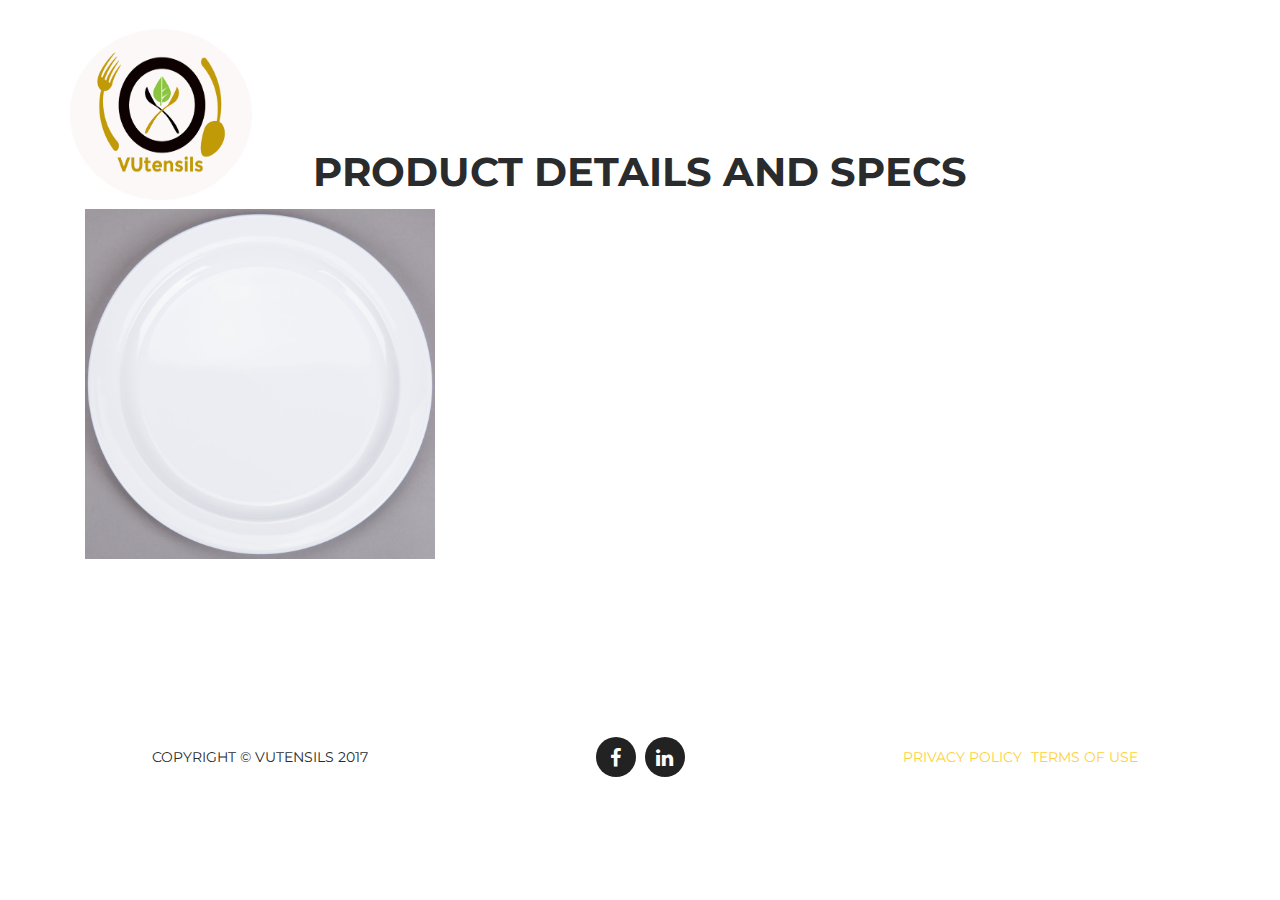
==== details.html @ 3669e655 "Add product info" ====
<!DOCTYPE html>
<html lang="en">

<head>

    <meta charset="utf-8">
    <meta name="viewport" content="width=device-width, initial-scale=1, shrink-to-fit=no">
    <meta name="description" content="">
    <meta name="author" content="">

    <title>Details</title>

    <!-- Bootstrap core CSS -->
    <link href="vendor/bootstrap/css/bootstrap.min.css" rel="stylesheet">

    <!-- Custom fonts for this template -->
    <link href="vendor/font-awesome/css/font-awesome.min.css" rel="stylesheet" type="text/css">
    <link href="https://fonts.googleapis.com/css?family=Montserrat:400,700" rel="stylesheet" type="text/css">
    <link href='https://fonts.googleapis.com/css?family=Kaushan+Script' rel='stylesheet' type='text/css'>
    <link href='https://fonts.googleapis.com/css?family=Droid+Serif:400,700,400italic,700italic' rel='stylesheet' type='text/css'>
    <link href='https://fonts.googleapis.com/css?family=Roboto+Slab:400,100,300,700' rel='stylesheet' type='text/css'>

    <!-- Custom styles for this template -->
    <link href="css/agency.min.css" rel="stylesheet">

    <!-- Temporary navbar container fix -->
    <style>
    .navbar-toggler {
        z-index: 1;
    }

    @media (max-width: 576px) {
        nav > .container {
            width: 100%;
        }
    }
    </style>

<link rel="shortcut icon" href="img/favicon.ico">

</head>

<body id="page-top">
  <nav class="navbar fixed-top navbar-toggleable-md navbar-inverse" id="mainNav">
    <div class="container">
        <button class="navbar-toggler navbar-toggler-right" type="button" data-toggle="collapse" data-target="#navbarResponsive" aria-controls="navbarResponsive" aria-expanded="false" aria-label="Toggle navigation">
            Menu <i class="fa fa-bars"></i>
        </button>
        <a class="navbar-brand" href="index.html"><img src="img/logo1.png"></a>
        <div class="collapse navbar-collapse" id="navbarResponsive">
            <ul class="navbar-nav ml-auto">
                <li class="nav-item">
                    <a class="nav-link" href="#about">About</a>
                </li>
                <li class="nav-item">
                    <a class="nav-link" href="#services">How it Works</a>
                </li>
                <li class="nav-item">
                    <a class="nav-link" href="#portfolio">Products</a>
                </li>
                <li class="nav-item">
                    <a class="nav-link" href="#team">Team</a>
                </li>
                <li class="nav-item">
                    <a class="nav-link" href="#contact">Contact</a>
                </li>
                <li class="nav-item">
                    <a id = "FAQ" class="nav-link" href="faq.html#FAQ">FAQ</a>
                </li>
            </ul>
        </div>
    </div>
</nav>

<section class="" id="details">
    <div class="container">
        <div class="row">
            <div class="col-lg-12 text-center">
                <h2 class="section-heading">Product Details and Specs</h2>
            </div>
            <div class="col-md-4 col-sm-6 portfolio-item">
                <img class="img-fluid" src="img/productPics/plate.jpg" alt="">
            </div>
            <div class="col-lg-12">

            </div>
            <div class="col-lg-12">

            </div>
            <div class="col-lg-12">

            </div>

        </div>
    </div>
</section>


<!-- Footer -->
<footer>
    <div class="container">
        <div class="row">
            <div class="col-md-4">
                <span class="copyright">Copyright &copy; VUtensils 2017</span>
            </div>
            <div class="col-md-4">
                <ul class="list-inline social-buttons">
                    <li class="list-inline-item">
                        <a href="#"><i class="fa fa-facebook"></i></a>
                    </li>
                    <li class="list-inline-item">
                        <a href="https://www.linkedin.com/company-beta/15249963/"><i class="fa fa-linkedin"></i></a>
                    </li>
                </ul>
            </div>
            <div class="col-md-4">
                <ul class="list-inline quicklinks">
                    <li class="list-inline-item">
                        <a href="#">Privacy Policy</a>
                    </li>
                    <li class="list-inline-item">
                        <a href="#">Terms of Use</a>
                    </li>
                </ul>
            </div>
        </div>
    </div>
</footer>

<!-- Bootstrap core JavaScript -->
<script src="vendor/jquery/jquery.min.js"></script>
<script src="vendor/tether/tether.min.js"></script>
<script src="vendor/bootstrap/js/bootstrap.min.js"></script>

<!-- Plugin JavaScript -->
<script src="vendor/jquery-easing/jquery.easing.min.js"></script>

<!-- Contact form JavaScript -->
<script src="js/jqBootstrapValidation.js"></script>
<script src="js/contact_me.js"></script>

<!-- Custom scripts for this template -->
<script src="js/agency.min.js"></script>

</body>

</html>
---- css/agency.min.css ----
/*!
 * Start Bootstrap - Agency v4.0.0-alpha (http://startbootstrap.com/template-overviews/agency)
 * Copyright 2013-2017 Start Bootstrap
 * Licensed under MIT (https://github.com/BlackrockDigital/startbootstrap-agency/blob/master/LICENSE)
 */body{overflow-x:hidden;font-family:'Roboto Slab','Helvetica Neue',Helvetica,Arial,sans-serif}p{line-height:1.75}a{color:#fed136}a.active,a:active,a:focus,a:hover{color:#fec503}h1,h2,h3,h4,h5,h6{font-weight:700;font-family:Montserrat,'Helvetica Neue',Helvetica,Arial,sans-serif;text-transform:uppercase}section{padding:100px 0}section h2.section-heading{font-size:40px;margin-top:0;margin-bottom:15px}section h3.section-subheading{font-size:16px;font-weight:400;font-style:italic;margin-bottom:75px;text-transform:none;font-family:'Droid Serif','Helvetica Neue',Helvetica,Arial,sans-serif}@media (min-width:768px){section{padding:150px 0}}::-moz-selection{background:#fed136;text-shadow:none}::selection{background:#fed136;text-shadow:none}img::selection{background:0 0}img::-moz-selection{background:0 0}body{-webkit-tap-highlight-color:#fed136}#mainNav{background-color:#222}#mainNav .navbar-toggler{font-size:12px;right:0;padding:13px;text-transform:uppercase;color:#fff;border:0;background-color:#fed136;font-family:Montserrat,'Helvetica Neue',Helvetica,Arial,sans-serif;text-transform:uppercase}#mainNav .container{padding:0}#mainNav .container .navbar-brand{color:#fed136;font-family:'Helvetica Neue',Helvetica,Arial,cursive}#mainNav .container .navbar-brand img{width: 6.5em; height: 6.1em;}#mainNav .container .navbar-brand.active,#mainNav .container .navbar-brand:active,#mainNav .container .navbar-brand:focus,#mainNav .container .navbar-brand:hover{color:#fec503}#mainNav .container .navbar-nav .nav-item .nav-link{font-size:90%;font-weight:400;padding:.75em 0;letter-spacing:1px;color:#fff;font-family:Montserrat,'Helvetica Neue',Helvetica,Arial,sans-serif;text-transform:uppercase}#mainNav .container .navbar-nav .nav-item .nav-link.active,#mainNav .container .navbar-nav .nav-item .nav-link:hover{color:#fed136}@media (min-width:992px){#mainNav{padding:25px 0;-webkit-transition:padding .3s;-moz-transition:padding .3s;transition:padding .3s;border:none;background-color:transparent}#mainNav .navbar-brand{font-size:1.75em;-webkit-transition:all .3s;-moz-transition:all .3s;transition:all .3s}#mainNav .navbar-nav .nav-item .nav-link{padding:1.1em 1em!important}#mainNav.navbar-shrink{padding:0;background-color:#222}#mainNav.navbar-shrink .navbar-brand{font-size:1.25em;padding:12px 0}}#mainNav.navbar-shrink .navbar-brand img{width: 3.25em;height: 3.2em;}header.masthead{text-align:center;color:#fff;background-image:url(../img/trialOne.jpg);background-repeat:no-repeat;background-attachment:scroll;background-position:center center;-webkit-background-size:cover;-moz-background-size:cover;-o-background-size:cover;background-size:cover}header.masthead .intro-text{padding-top:100px;padding-bottom:50px}header.masthead .intro-text .intro-lead-in{font-size:22px;font-style:italic;line-height:22px;margin-bottom:25px;font-family:'Droid Serif','Helvetica Neue',Helvetica,Arial,sans-serif}header.masthead .intro-text .intro-heading{font-size:50px;font-weight:700;line-height:50px;margin-bottom:25px;font-family:Montserrat,'Helvetica Neue',Helvetica,Arial,sans-serif;text-transform:uppercase}@media (min-width:768px){header.masthead .intro-text{padding-top:300px;padding-bottom:200px}header.masthead .intro-text .intro-lead-in{font-size:40px;font-style:italic;line-height:40px;margin-bottom:25px;font-family:'Droid Serif','Helvetica Neue',Helvetica,Arial,sans-serif}header.masthead .intro-text .intro-heading{font-size:75px;font-weight:700;line-height:75px;margin-bottom:50px;font-family:Montserrat,'Helvetica Neue',Helvetica,Arial,sans-serif;text-transform:uppercase}}.service-heading{margin:15px 0;text-transform:none}#portfolio .portfolio-item{right:0;margin:0 0 15px}#portfolio .portfolio-item .portfolio-link{position:relative;display:block;max-width:400px;margin:0 auto;cursor:pointer}#portfolio .portfolio-item .portfolio-link .portfolio-hover{position:absolute;width:100%;height:100%;-webkit-transition:all ease .5s;-moz-transition:all ease .5s;transition:all ease .5s;opacity:0;background:rgba(254,209,54,.9)}#portfolio .portfolio-item .portfolio-link .portfolio-hover:hover{opacity:1}#portfolio .portfolio-item .portfolio-link .portfolio-hover .portfolio-hover-content{font-size:20px;position:absolute;top:50%;width:100%;height:20px;margin-top:-12px;text-align:center;color:#fff}#portfolio .portfolio-item .portfolio-link .portfolio-hover .portfolio-hover-content i{margin-top:-12px}#portfolio .portfolio-item .portfolio-link .portfolio-hover .portfolio-hover-content h3,#portfolio .portfolio-item .portfolio-link .portfolio-hover .portfolio-hover-content h4{margin:0}#portfolio .portfolio-item .portfolio-caption{max-width:400px;margin:0 auto;padding:25px;text-align:center;background-color:#fff}#portfolio .portfolio-item .portfolio-caption h4{margin:0;text-transform:none}#portfolio .portfolio-item .portfolio-caption p{font-size:16px;font-style:italic;margin:0;font-family:'Droid Serif','Helvetica Neue',Helvetica,Arial,sans-serif}#portfolio *{z-index:2}@media (min-width:767px){#portfolio .portfolio-item{margin:0 0 30px}}.portfolio-modal .modal-dialog{max-width:none;height:100%;margin:0}.portfolio-modal .modal-content{min-height:100%;padding:100px 0;text-align:center;border:none;border-radius:0;background-clip:border-box;-webkit-box-shadow:none;box-shadow:none}.portfolio-modal .modal-content h2{font-size:3em;margin-bottom:15px}.portfolio-modal .modal-content p{margin-bottom:30px}.portfolio-modal .modal-content p.item-intro{font-size:16px;font-style:italic;margin:20px 0 30px;font-family:'Droid Serif','Helvetica Neue',Helvetica,Arial,sans-serif}.portfolio-modal .modal-content ul.list-inline{margin-top:0;margin-bottom:30px}.portfolio-modal .modal-content img{margin-bottom:30px}.portfolio-modal .modal-content button{cursor:pointer}.portfolio-modal .close-modal{position:absolute;top:25px;right:25px;width:75px;height:75px;cursor:pointer;background-color:transparent}.portfolio-modal .close-modal:hover{opacity:.3}.portfolio-modal .close-modal .lr{z-index:1051;width:1px;height:75px;margin-left:35px;-webkit-transform:rotate(45deg);-ms-transform:rotate(45deg);transform:rotate(45deg);background-color:#222}.portfolio-modal .close-modal .lr .rl{z-index:1052;width:1px;height:75px;-webkit-transform:rotate(90deg);-ms-transform:rotate(90deg);transform:rotate(90deg);background-color:#222}.portfolio-modal .modal-backdrop{display:none;opacity:0}.timeline{position:relative;padding:0;list-style:none}.timeline:before{position:absolute;top:0;bottom:0;left:40px;width:2px;margin-left:-1.5px;content:'';background-color:#f1f1f1}.timeline>li{position:relative;min-height:50px;margin-bottom:50px}.timeline>li:after,.timeline>li:before{display:table;content:' '}.timeline>li:after{clear:both}.timeline>li .timeline-panel{position:relative;float:right;width:100%;padding:0 20px 0 100px;text-align:left}.timeline>li .timeline-panel:before{right:auto;left:-15px;border-right-width:15px;border-left-width:0}.timeline>li .timeline-panel:after{right:auto;left:-14px;border-right-width:14px;border-left-width:0}.timeline>li .timeline-image{position:absolute;z-index:100;left:0;width:80px;height:80px;margin-left:0;text-align:center;color:#fff;border:7px solid #f1f1f1;border-radius:100%;background-color:#fed136}.timeline>li .timeline-image h4{font-size:10px;line-height:14px;margin-top:12px}.timeline>li.timeline-inverted>.timeline-panel{float:right;padding:0 20px 0 100px;text-align:left}.timeline>li.timeline-inverted>.timeline-panel:before{right:auto;left:-15px;border-right-width:15px;border-left-width:0}.timeline>li.timeline-inverted>.timeline-panel:after{right:auto;left:-14px;border-right-width:14px;border-left-width:0}.timeline>li:last-child{margin-bottom:0}.timeline .timeline-heading h4{margin-top:0;color:inherit}.timeline .timeline-heading h4.subheading{text-transform:none}.timeline .timeline-body>p,.timeline .timeline-body>ul{margin-bottom:0}@media (min-width:768px){.timeline:before{left:50%}.timeline>li{min-height:100px;margin-bottom:100px}.timeline>li .timeline-panel{float:left;width:41%;padding:0 20px 20px 30px;text-align:right}.timeline>li .timeline-image{left:50%;width:100px;height:100px;margin-left:-50px}.timeline>li .timeline-image h4{font-size:13px;line-height:18px;margin-top:16px}.timeline>li.timeline-inverted>.timeline-panel{float:right;padding:0 30px 20px 20px;text-align:left}}@media (min-width:992px){.timeline>li{min-height:150px}.timeline>li .timeline-panel{padding:0 20px 20px}.timeline>li .timeline-image{width:150px;height:150px;margin-left:-75px}.timeline>li .timeline-image h4{font-size:18px;line-height:26px;margin-top:30px}.timeline>li.timeline-inverted>.timeline-panel{padding:0 20px 20px}}@media (min-width:1200px){.timeline>li{min-height:170px}.timeline>li .timeline-panel{padding:0 20px 20px 100px}.timeline>li .timeline-image{width:170px;height:170px;margin-left:-85px}.timeline>li .timeline-image h4{margin-top:40px}.timeline>li.timeline-inverted>.timeline-panel{padding:0 100px 20px 20px}}.team-member{margin-bottom:50px;text-align:center}.team-member img{width:225px;height:225px;border:7px solid #fff}.team-member h4{margin-top:25px;margin-bottom:0;text-transform:none}.team-member p{margin-top:0}section#contact{background-color:#222;background-image:url(../img/map-image.png);background-repeat:no-repeat;background-position:center}section#contact .section-heading{color:#fff}section#contact .form-group{margin-bottom:25px}section#contact .form-group input,section#contact .form-group textarea{padding:20px}section#contact .form-group input.form-control{height:auto}section#contact .form-group textarea.form-control{height:236px}section#contact .form-control:focus{border-color:#fed136;box-shadow:none}section#contact ::-webkit-input-placeholder{font-weight:700;color:#eee;font-family:Montserrat,'Helvetica Neue',Helvetica,Arial,sans-serif;text-transform:uppercase}section#contact :-moz-placeholder{font-weight:700;color:#eee;font-family:Montserrat,'Helvetica Neue',Helvetica,Arial,sans-serif;text-transform:uppercase}section#contact ::-moz-placeholder{font-weight:700;color:#eee;font-family:Montserrat,'Helvetica Neue',Helvetica,Arial,sans-serif;text-transform:uppercase}section#contact :-ms-input-placeholder{font-weight:700;color:#eee;font-family:Montserrat,'Helvetica Neue',Helvetica,Arial,sans-serif;text-transform:uppercase}section#contact .text-danger{color:#e74c3c}footer{padding:25px 0;text-align:center}footer span.copyright{font-size:90%;line-height:40px;text-transform:none;font-family:Montserrat,'Helvetica Neue',Helvetica,Arial,sans-serif;text-transform:uppercase}footer ul.quicklinks{font-size:90%;line-height:40px;margin-bottom:0;text-transform:none;font-family:Montserrat,'Helvetica Neue',Helvetica,Arial,sans-serif;text-transform:uppercase}ul.social-buttons{margin-bottom:0}ul.social-buttons li a{font-size:20px;line-height:40px;display:block;width:40px;height:40px;-webkit-transition:all .3s;-moz-transition:all .3s;transition:all .3s;color:#fff;border-radius:100%;outline:0;background-color:#222}ul.social-buttons li a:active,ul.social-buttons li a:focus,ul.social-buttons li a:hover{background-color:#fed136}.text-primary{color:#fed136!important}.btn-primary{font-weight:700;color:#fff;border-color:#fed136;background-color:#fed136;font-family:Montserrat,'Helvetica Neue',Helvetica,Arial,sans-serif;text-transform:uppercase}.btn-primary.focus,.btn-primary:focus{color:#fff;border-color:#b48b01;background-color:#fec503}.btn-primary:hover{color:#fff;border-color:#f6bf01;background-color:#fec503}.btn-primary.active,.btn-primary:active,.open>.btn-primary.dropdown-toggle{color:#fff;border-color:#f6bf01;background-color:#fec503}.btn-primary.active.focus,.btn-primary.active:focus,.btn-primary.active:hover,.btn-primary:active.focus,.btn-primary:active:focus,.btn-primary:active:hover,.open>.btn-primary.dropdown-toggle.focus,.open>.btn-primary.dropdown-toggle:focus,.open>.btn-primary.dropdown-toggle:hover{color:#fff;border-color:#b48b01;background-color:#dcab01}.btn-primary.active,.btn-primary:active,.open>.btn-primary.dropdown-toggle{background-image:none}.btn-primary.disabled.focus,.btn-primary.disabled:focus,.btn-primary.disabled:hover,.btn-primary[disabled].focus,.btn-primary[disabled]:focus,.btn-primary[disabled]:hover,fieldset[disabled] .btn-primary.focus,fieldset[disabled] .btn-primary:focus,fieldset[disabled] .btn-primary:hover{border-color:#fed136;background-color:#fed136}.btn-primary .badge{color:#fed136;background-color:#fff}.btn-xl{font-size:18px;font-weight:700;padding:20px 40px;border-radius:3px;color:#fff;border-color:#fed136;background-color:#fed136;font-family:Montserrat,'Helvetica Neue',Helvetica,Arial,sans-serif;text-transform:uppercase}.btn-xl.focus,.btn-xl:focus{color:#fff;border-color:#b48b01;background-color:#fec503}.btn-xl:hover{color:#fff;border-color:#f6bf01;background-color:#fec503}.btn-xl.active,.btn-xl:active,.open>.btn-xl.dropdown-toggle{color:#fff;border-color:#f6bf01;background-color:#fec503}.btn-xl.active.focus,.btn-xl.active:focus,.btn-xl.active:hover,.btn-xl:active.focus,.btn-xl:active:focus,.btn-xl:active:hover,.open>.btn-xl.dropdown-toggle.focus,.open>.btn-xl.dropdown-toggle:focus,.open>.btn-xl.dropdown-toggle:hover{color:#fff;border-color:#b48b01;background-color:#dcab01}.btn-xl.active,.btn-xl:active,.open>.btn-xl.dropdown-toggle{background-image:none}.btn-xl.disabled.focus,.btn-xl.disabled:focus,.btn-xl.disabled:hover,.btn-xl[disabled].focus,.btn-xl[disabled]:focus,.btn-xl[disabled]:hover,fieldset[disabled] .btn-xl.focus,fieldset[disabled] .btn-xl:focus,fieldset[disabled] .btn-xl:hover{border-color:#fed136;background-color:#fed136}.btn-xl .badge{color:#fed136;background-color:#fff} .product-buttons{margin-top: 30px;} .buy-now{margin-bottom: 30px;}
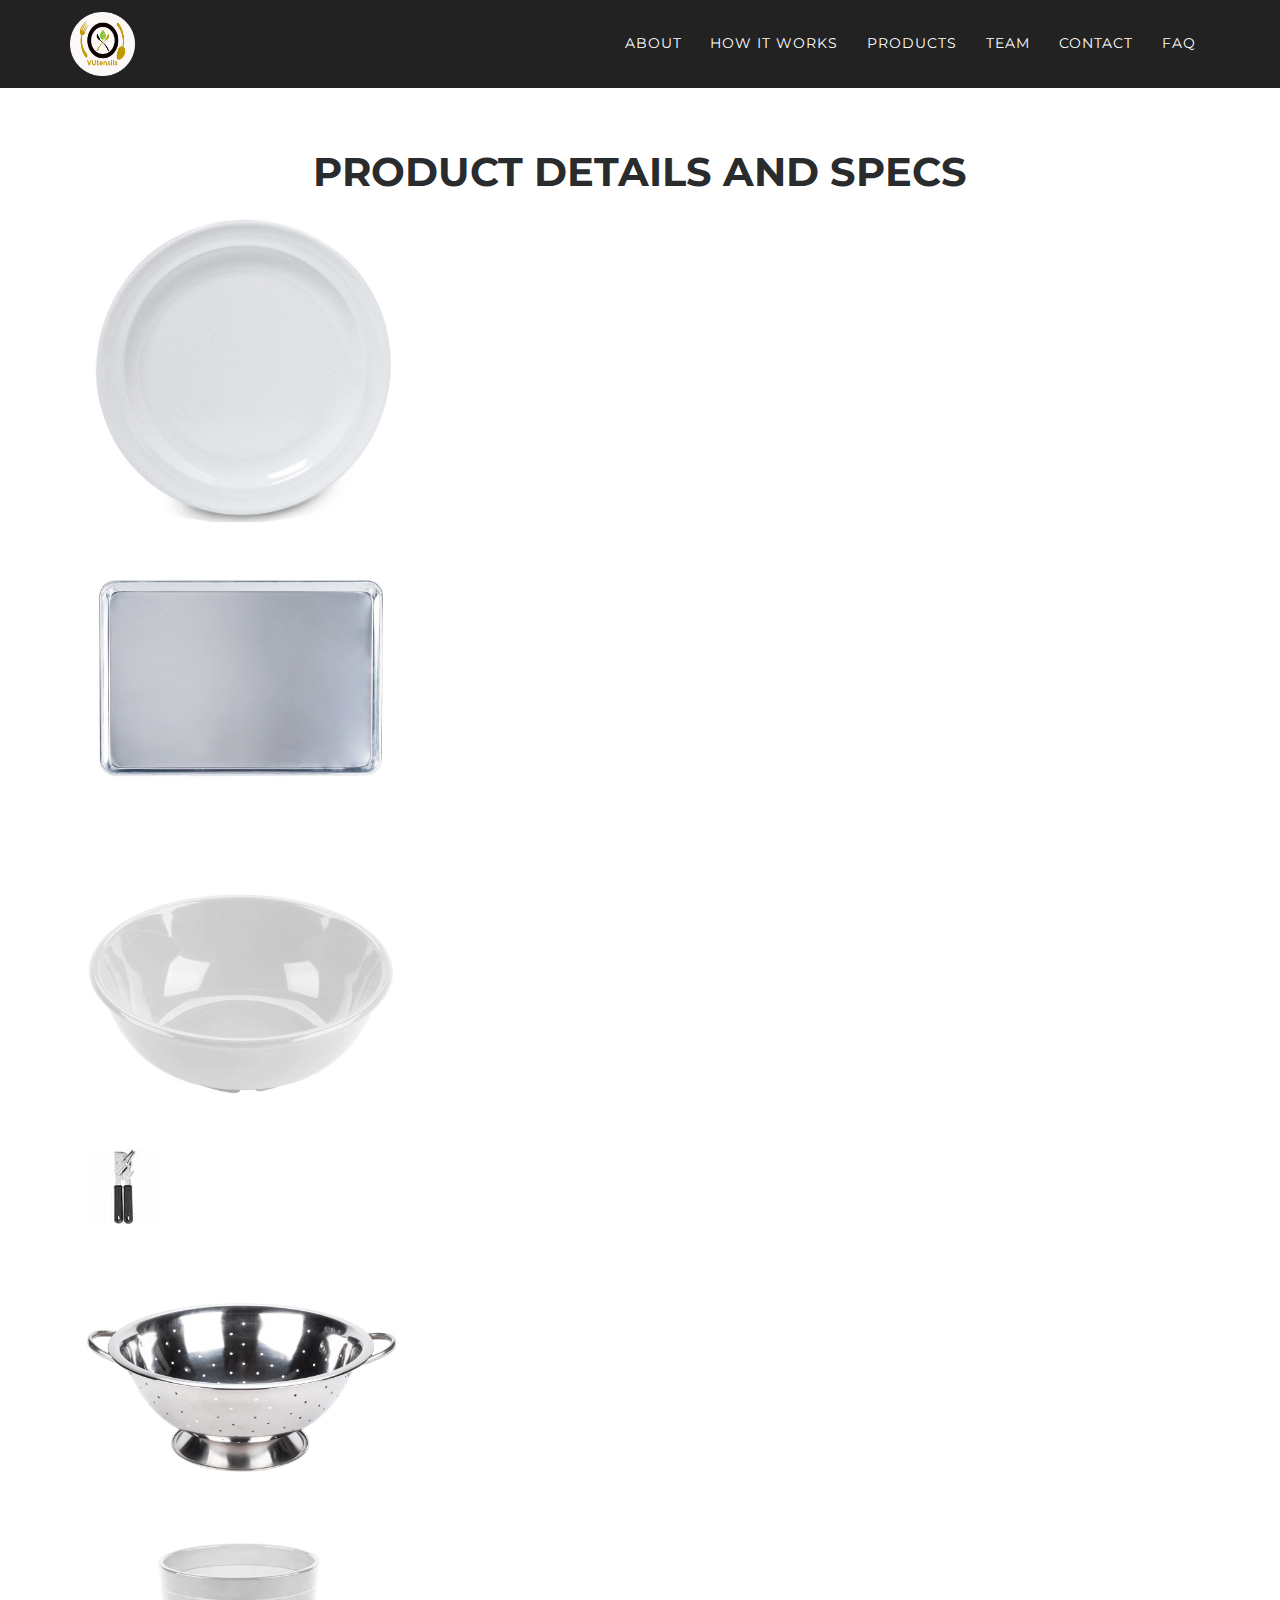
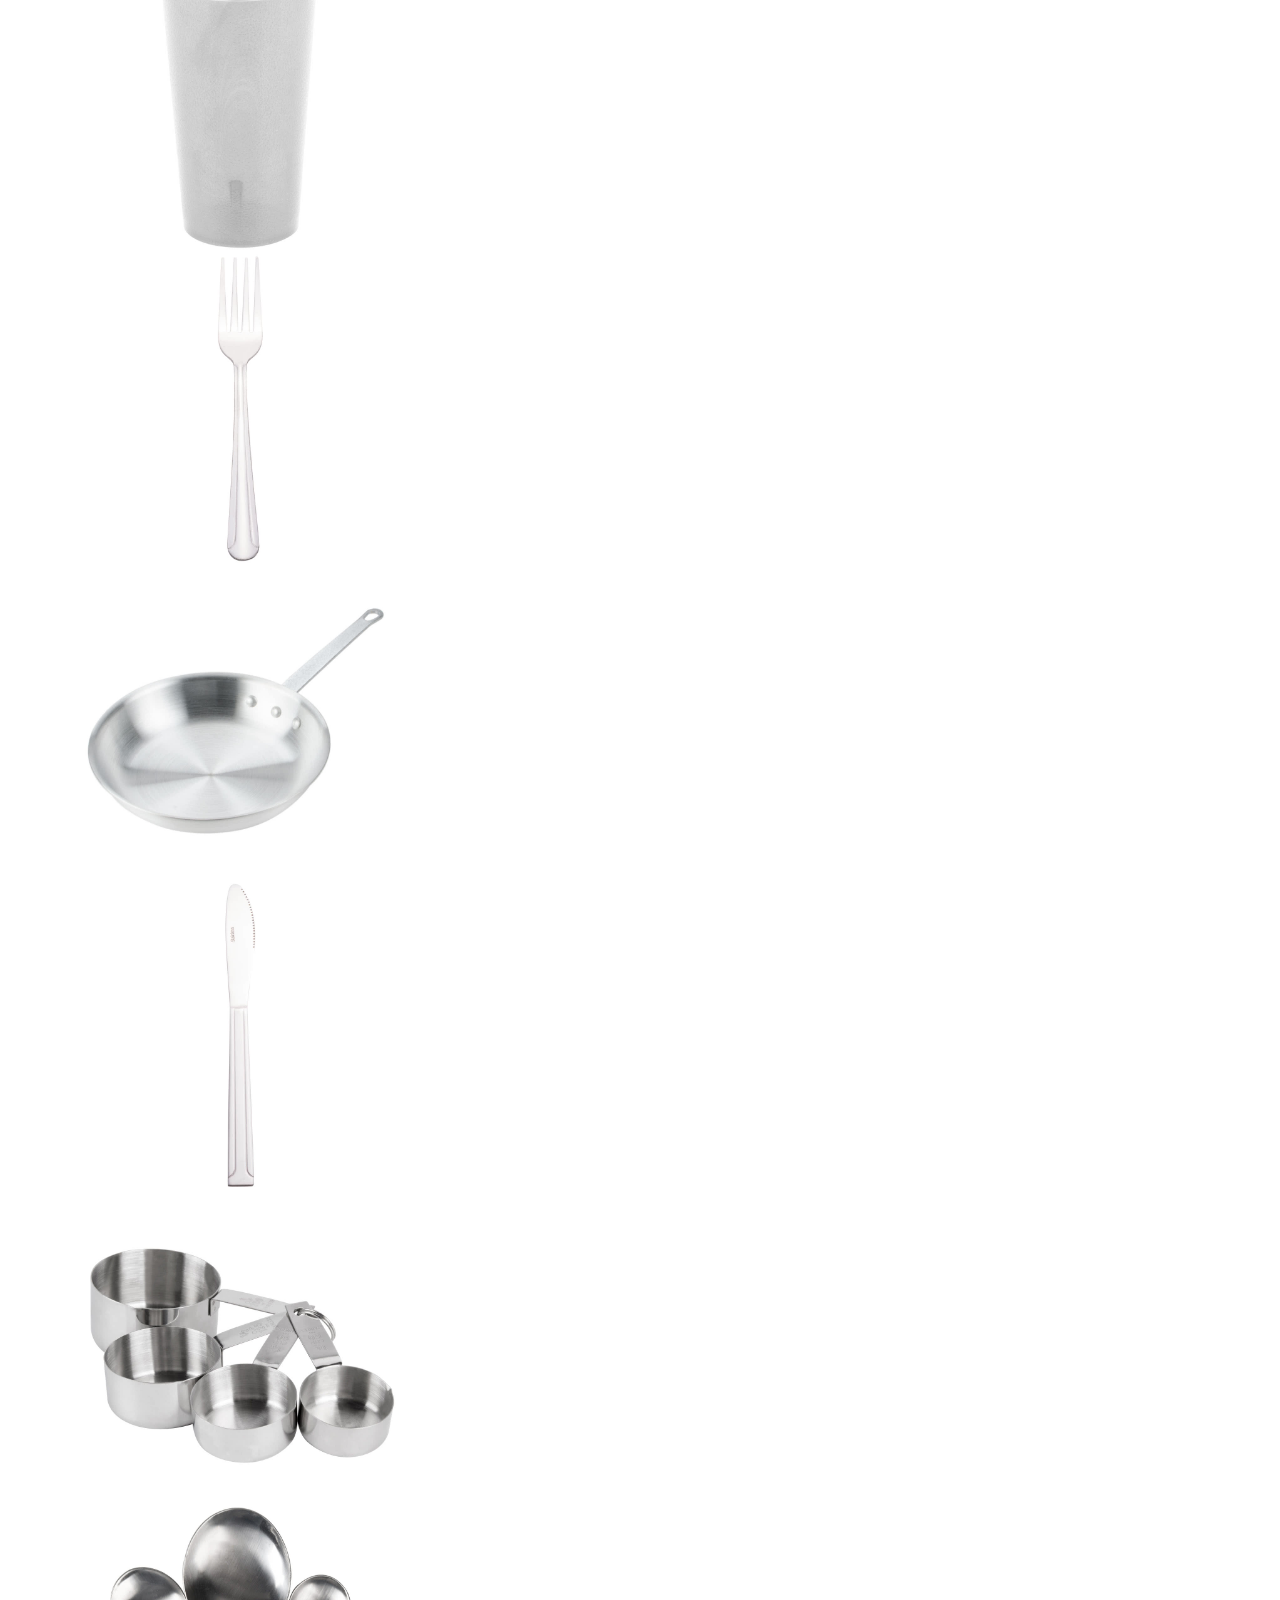
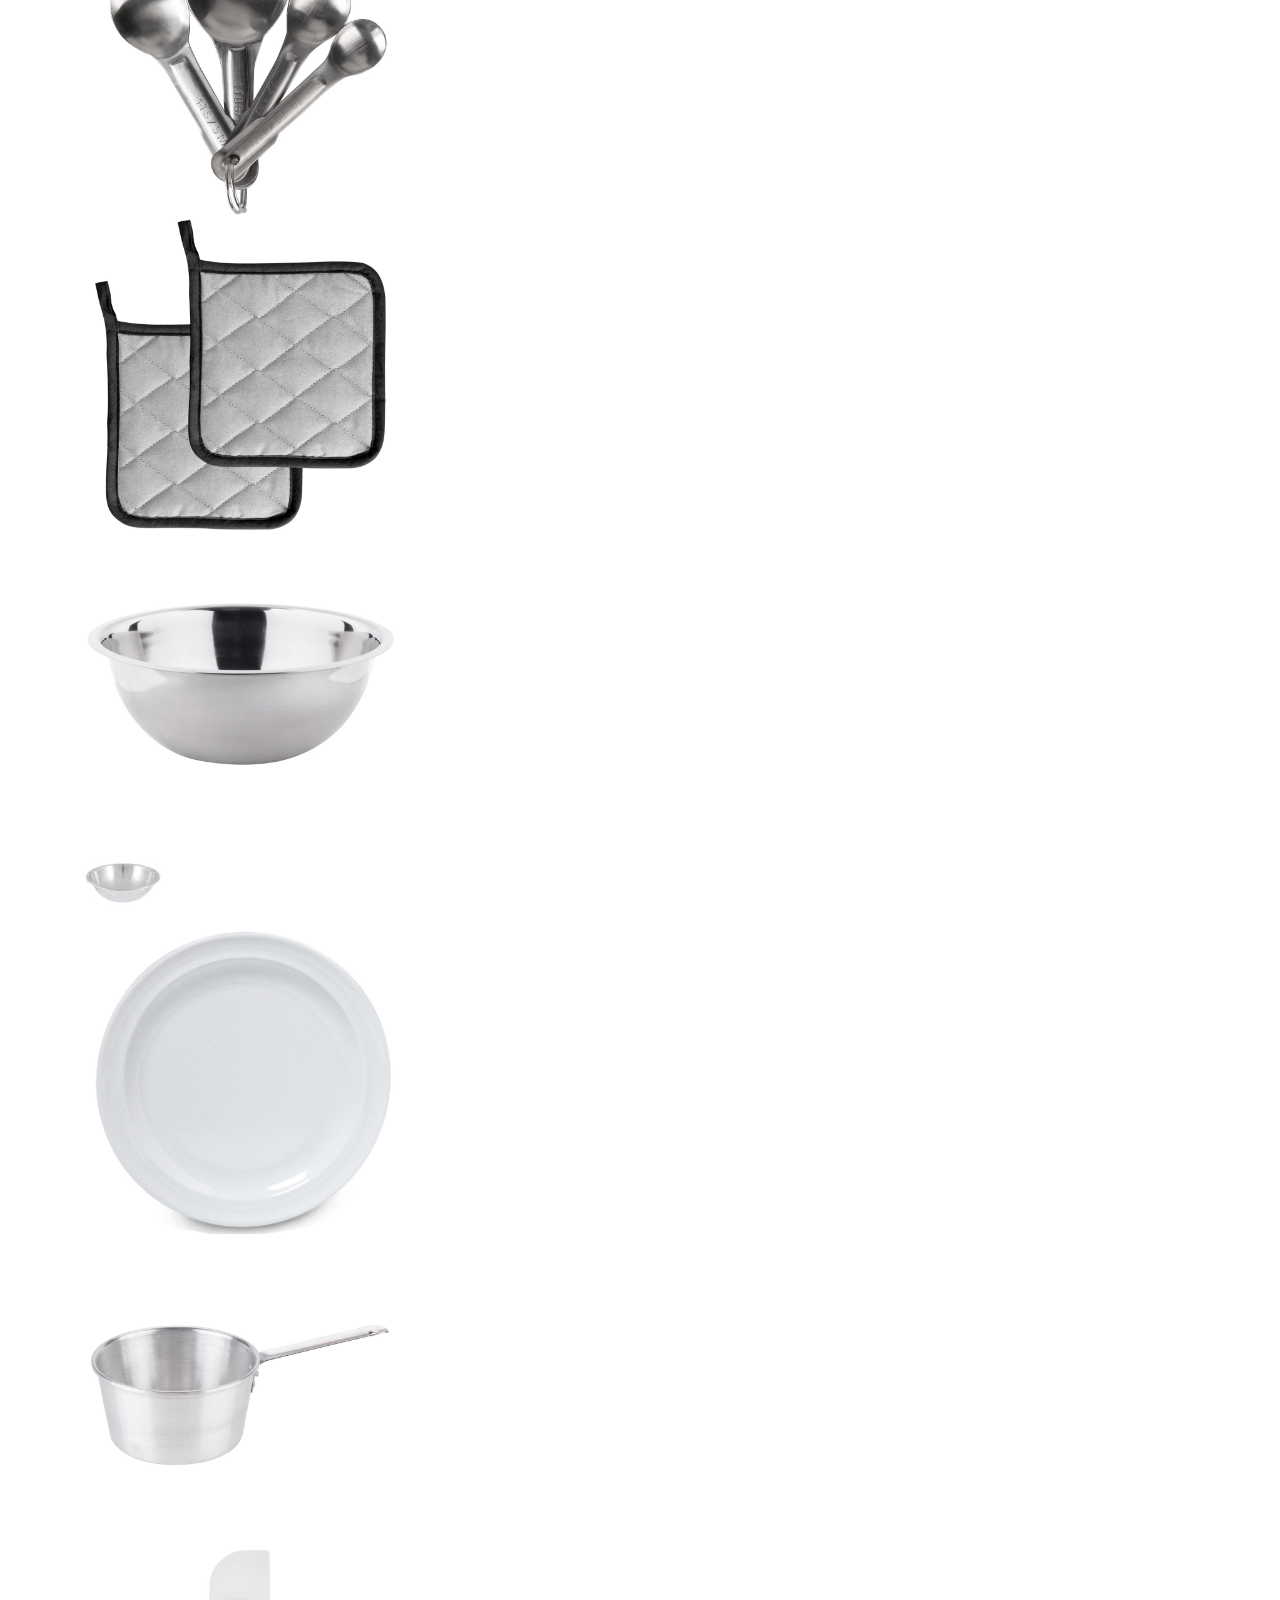
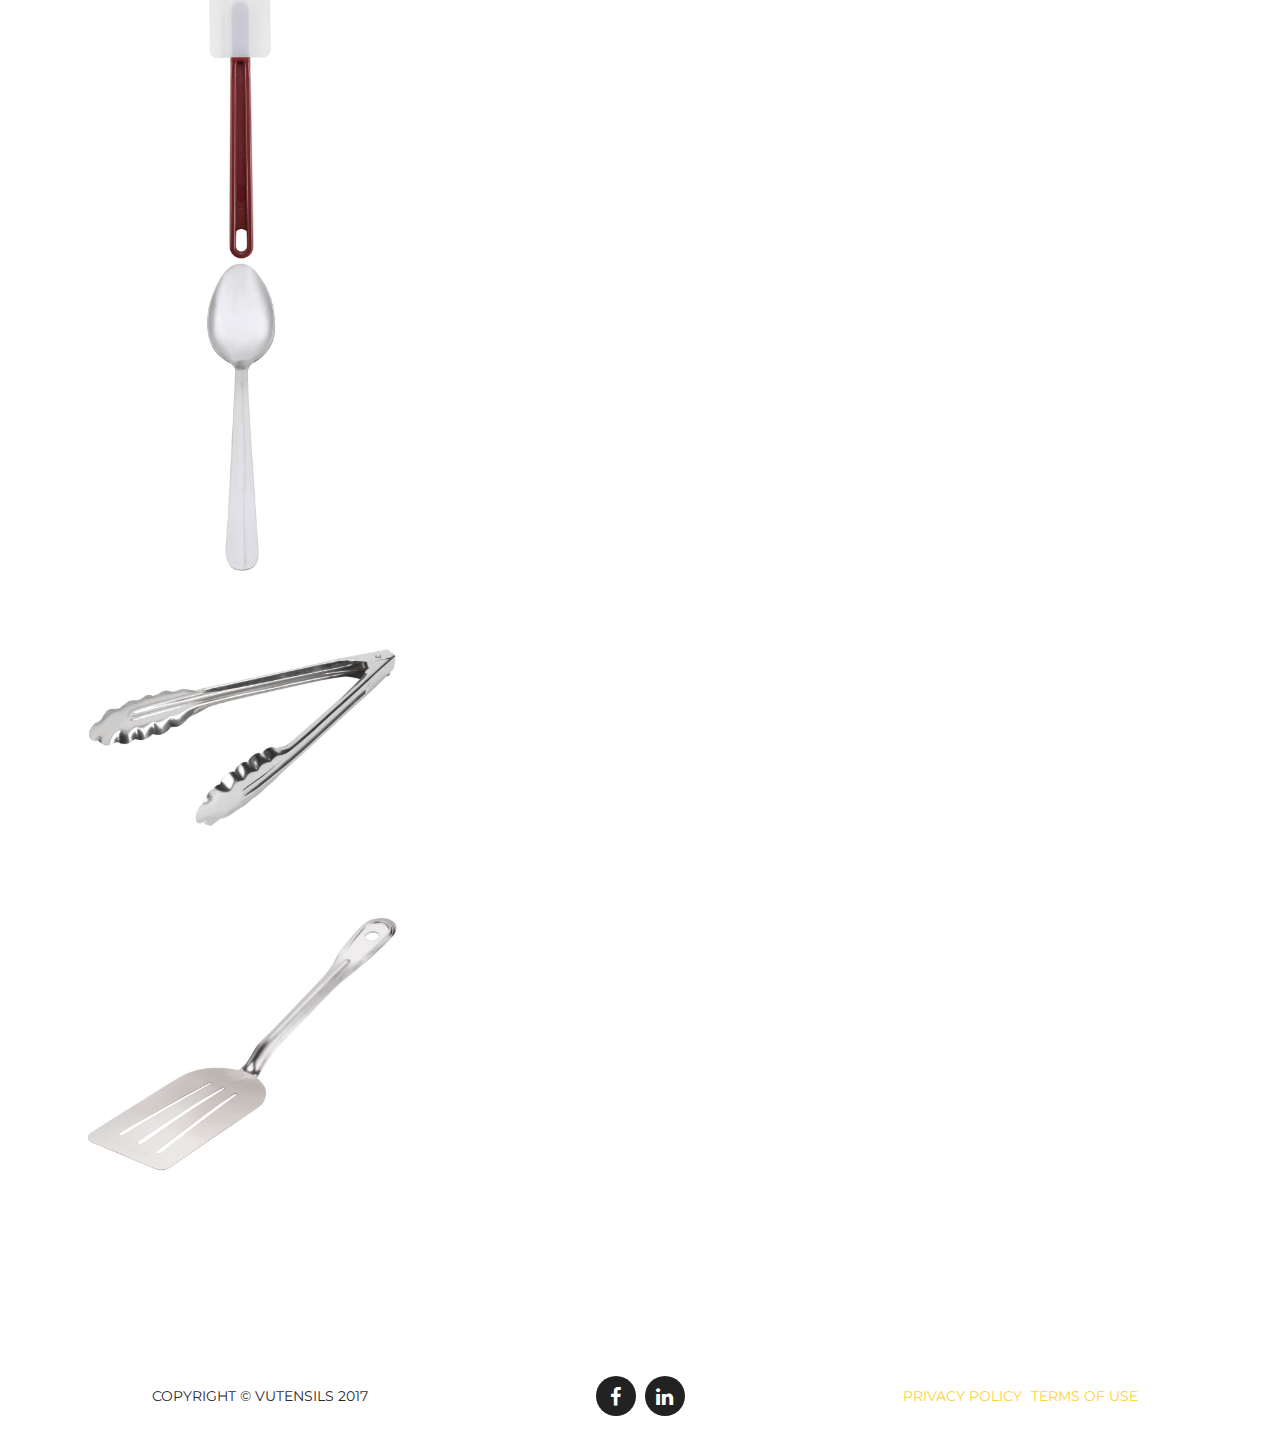
==== commit 53d57bc9: "update pics" ====
--- a/details.html
+++ b/details.html
@@ -74,22 +74,17 @@
 
 <section class="" id="details">
     <div class="container">
+        <div class= "row">
+          <div class="col-lg-12 text-center">
+              <h2 class="section-heading">Product Details and Specs</h2>
+          </div>
+        </div>
         <div class="row">
-            <div class="col-lg-12 text-center">
-                <h2 class="section-heading">Product Details and Specs</h2>
-            </div>
+          <div class= "col-xs-6" id="productBody">
             <div class="col-md-4 col-sm-6 portfolio-item">
                 <img class="img-fluid" src="img/productPics/plate.jpg" alt="">
             </div>
-            <div class="col-lg-12">
-
-            </div>
-            <div class="col-lg-12">
-
-            </div>
-            <div class="col-lg-12">
-
-            </div>
+          </div>
 
         </div>
     </div>
--- a/css/agency.min.css
+++ b/css/agency.min.css
@@ -2,4 +2,4 @@
  * Start Bootstrap - Agency v4.0.0-alpha (http://startbootstrap.com/template-overviews/agency)
  * Copyright 2013-2017 Start Bootstrap
  * Licensed under MIT (https://github.com/BlackrockDigital/startbootstrap-agency/blob/master/LICENSE)
- */body{overflow-x:hidden;font-family:'Roboto Slab','Helvetica Neue',Helvetica,Arial,sans-serif}p{line-height:1.75}a{color:#fed136}a.active,a:active,a:focus,a:hover{color:#fec503}h1,h2,h3,h4,h5,h6{font-weight:700;font-family:Montserrat,'Helvetica Neue',Helvetica,Arial,sans-serif;text-transform:uppercase}section{padding:100px 0}section h2.section-heading{font-size:40px;margin-top:0;margin-bottom:15px}section h3.section-subheading{font-size:16px;font-weight:400;font-style:italic;margin-bottom:75px;text-transform:none;font-family:'Droid Serif','Helvetica Neue',Helvetica,Arial,sans-serif}@media (min-width:768px){section{padding:150px 0}}::-moz-selection{background:#fed136;text-shadow:none}::selection{background:#fed136;text-shadow:none}img::selection{background:0 0}img::-moz-selection{background:0 0}body{-webkit-tap-highlight-color:#fed136}#mainNav{background-color:#222}#mainNav .navbar-toggler{font-size:12px;right:0;padding:13px;text-transform:uppercase;color:#fff;border:0;background-color:#fed136;font-family:Montserrat,'Helvetica Neue',Helvetica,Arial,sans-serif;text-transform:uppercase}#mainNav .container{padding:0}#mainNav .container .navbar-brand{color:#fed136;font-family:'Helvetica Neue',Helvetica,Arial,cursive}#mainNav .container .navbar-brand img{width: 6.5em; height: 6.1em;}#mainNav .container .navbar-brand.active,#mainNav .container .navbar-brand:active,#mainNav .container .navbar-brand:focus,#mainNav .container .navbar-brand:hover{color:#fec503}#mainNav .container .navbar-nav .nav-item .nav-link{font-size:90%;font-weight:400;padding:.75em 0;letter-spacing:1px;color:#fff;font-family:Montserrat,'Helvetica Neue',Helvetica,Arial,sans-serif;text-transform:uppercase}#mainNav .container .navbar-nav .nav-item .nav-link.active,#mainNav .container .navbar-nav .nav-item .nav-link:hover{color:#fed136}@media (min-width:992px){#mainNav{padding:25px 0;-webkit-transition:padding .3s;-moz-transition:padding .3s;transition:padding .3s;border:none;background-color:transparent}#mainNav .navbar-brand{font-size:1.75em;-webkit-transition:all .3s;-moz-transition:all .3s;transition:all .3s}#mainNav .navbar-nav .nav-item .nav-link{padding:1.1em 1em!important}#mainNav.navbar-shrink{padding:0;background-color:#222}#mainNav.navbar-shrink .navbar-brand{font-size:1.25em;padding:12px 0}}#mainNav.navbar-shrink .navbar-brand img{width: 3.25em;height: 3.2em;}header.masthead{text-align:center;color:#fff;background-image:url(../img/trialOne.jpg);background-repeat:no-repeat;background-attachment:scroll;background-position:center center;-webkit-background-size:cover;-moz-background-size:cover;-o-background-size:cover;background-size:cover}header.masthead .intro-text{padding-top:100px;padding-bottom:50px}header.masthead .intro-text .intro-lead-in{font-size:22px;font-style:italic;line-height:22px;margin-bottom:25px;font-family:'Droid Serif','Helvetica Neue',Helvetica,Arial,sans-serif}header.masthead .intro-text .intro-heading{font-size:50px;font-weight:700;line-height:50px;margin-bottom:25px;font-family:Montserrat,'Helvetica Neue',Helvetica,Arial,sans-serif;text-transform:uppercase}@media (min-width:768px){header.masthead .intro-text{padding-top:300px;padding-bottom:200px}header.masthead .intro-text .intro-lead-in{font-size:40px;font-style:italic;line-height:40px;margin-bottom:25px;font-family:'Droid Serif','Helvetica Neue',Helvetica,Arial,sans-serif}header.masthead .intro-text .intro-heading{font-size:75px;font-weight:700;line-height:75px;margin-bottom:50px;font-family:Montserrat,'Helvetica Neue',Helvetica,Arial,sans-serif;text-transform:uppercase}}.service-heading{margin:15px 0;text-transform:none}#portfolio .portfolio-item{right:0;margin:0 0 15px}#portfolio .portfolio-item .portfolio-link{position:relative;display:block;max-width:400px;margin:0 auto;cursor:pointer}#portfolio .portfolio-item .portfolio-link .portfolio-hover{position:absolute;width:100%;height:100%;-webkit-transition:all ease .5s;-moz-transition:all ease .5s;transition:all ease .5s;opacity:0;background:rgba(254,209,54,.9)}#portfolio .portfolio-item .portfolio-link .portfolio-hover:hover{opacity:1}#portfolio .portfolio-item .portfolio-link .portfolio-hover .portfolio-hover-content{font-size:20px;position:absolute;top:50%;width:100%;height:20px;margin-top:-12px;text-align:center;color:#fff}#portfolio .portfolio-item .portfolio-link .portfolio-hover .portfolio-hover-content i{margin-top:-12px}#portfolio .portfolio-item .portfolio-link .portfolio-hover .portfolio-hover-content h3,#portfolio .portfolio-item .portfolio-link .portfolio-hover .portfolio-hover-content h4{margin:0}#portfolio .portfolio-item .portfolio-caption{max-width:400px;margin:0 auto;padding:25px;text-align:center;background-color:#fff}#portfolio .portfolio-item .portfolio-caption h4{margin:0;text-transform:none}#portfolio .portfolio-item .portfolio-caption p{font-size:16px;font-style:italic;margin:0;font-family:'Droid Serif','Helvetica Neue',Helvetica,Arial,sans-serif}#portfolio *{z-index:2}@media (min-width:767px){#portfolio .portfolio-item{margin:0 0 30px}}.portfolio-modal .modal-dialog{max-width:none;height:100%;margin:0}.portfolio-modal .modal-content{min-height:100%;padding:100px 0;text-align:center;border:none;border-radius:0;background-clip:border-box;-webkit-box-shadow:none;box-shadow:none}.portfolio-modal .modal-content h2{font-size:3em;margin-bottom:15px}.portfolio-modal .modal-content p{margin-bottom:30px}.portfolio-modal .modal-content p.item-intro{font-size:16px;font-style:italic;margin:20px 0 30px;font-family:'Droid Serif','Helvetica Neue',Helvetica,Arial,sans-serif}.portfolio-modal .modal-content ul.list-inline{margin-top:0;margin-bottom:30px}.portfolio-modal .modal-content img{margin-bottom:30px}.portfolio-modal .modal-content button{cursor:pointer}.portfolio-modal .close-modal{position:absolute;top:25px;right:25px;width:75px;height:75px;cursor:pointer;background-color:transparent}.portfolio-modal .close-modal:hover{opacity:.3}.portfolio-modal .close-modal .lr{z-index:1051;width:1px;height:75px;margin-left:35px;-webkit-transform:rotate(45deg);-ms-transform:rotate(45deg);transform:rotate(45deg);background-color:#222}.portfolio-modal .close-modal .lr .rl{z-index:1052;width:1px;height:75px;-webkit-transform:rotate(90deg);-ms-transform:rotate(90deg);transform:rotate(90deg);background-color:#222}.portfolio-modal .modal-backdrop{display:none;opacity:0}.timeline{position:relative;padding:0;list-style:none}.timeline:before{position:absolute;top:0;bottom:0;left:40px;width:2px;margin-left:-1.5px;content:'';background-color:#f1f1f1}.timeline>li{position:relative;min-height:50px;margin-bottom:50px}.timeline>li:after,.timeline>li:before{display:table;content:' '}.timeline>li:after{clear:both}.timeline>li .timeline-panel{position:relative;float:right;width:100%;padding:0 20px 0 100px;text-align:left}.timeline>li .timeline-panel:before{right:auto;left:-15px;border-right-width:15px;border-left-width:0}.timeline>li .timeline-panel:after{right:auto;left:-14px;border-right-width:14px;border-left-width:0}.timeline>li .timeline-image{position:absolute;z-index:100;left:0;width:80px;height:80px;margin-left:0;text-align:center;color:#fff;border:7px solid #f1f1f1;border-radius:100%;background-color:#fed136}.timeline>li .timeline-image h4{font-size:10px;line-height:14px;margin-top:12px}.timeline>li.timeline-inverted>.timeline-panel{float:right;padding:0 20px 0 100px;text-align:left}.timeline>li.timeline-inverted>.timeline-panel:before{right:auto;left:-15px;border-right-width:15px;border-left-width:0}.timeline>li.timeline-inverted>.timeline-panel:after{right:auto;left:-14px;border-right-width:14px;border-left-width:0}.timeline>li:last-child{margin-bottom:0}.timeline .timeline-heading h4{margin-top:0;color:inherit}.timeline .timeline-heading h4.subheading{text-transform:none}.timeline .timeline-body>p,.timeline .timeline-body>ul{margin-bottom:0}@media (min-width:768px){.timeline:before{left:50%}.timeline>li{min-height:100px;margin-bottom:100px}.timeline>li .timeline-panel{float:left;width:41%;padding:0 20px 20px 30px;text-align:right}.timeline>li .timeline-image{left:50%;width:100px;height:100px;margin-left:-50px}.timeline>li .timeline-image h4{font-size:13px;line-height:18px;margin-top:16px}.timeline>li.timeline-inverted>.timeline-panel{float:right;padding:0 30px 20px 20px;text-align:left}}@media (min-width:992px){.timeline>li{min-height:150px}.timeline>li .timeline-panel{padding:0 20px 20px}.timeline>li .timeline-image{width:150px;height:150px;margin-left:-75px}.timeline>li .timeline-image h4{font-size:18px;line-height:26px;margin-top:30px}.timeline>li.timeline-inverted>.timeline-panel{padding:0 20px 20px}}@media (min-width:1200px){.timeline>li{min-height:170px}.timeline>li .timeline-panel{padding:0 20px 20px 100px}.timeline>li .timeline-image{width:170px;height:170px;margin-left:-85px}.timeline>li .timeline-image h4{margin-top:40px}.timeline>li.timeline-inverted>.timeline-panel{padding:0 100px 20px 20px}}.team-member{margin-bottom:50px;text-align:center}.team-member img{width:225px;height:225px;border:7px solid #fff}.team-member h4{margin-top:25px;margin-bottom:0;text-transform:none}.team-member p{margin-top:0}section#contact{background-color:#222;background-image:url(../img/map-image.png);background-repeat:no-repeat;background-position:center}section#contact .section-heading{color:#fff}section#contact .form-group{margin-bottom:25px}section#contact .form-group input,section#contact .form-group textarea{padding:20px}section#contact .form-group input.form-control{height:auto}section#contact .form-group textarea.form-control{height:236px}section#contact .form-control:focus{border-color:#fed136;box-shadow:none}section#contact ::-webkit-input-placeholder{font-weight:700;color:#eee;font-family:Montserrat,'Helvetica Neue',Helvetica,Arial,sans-serif;text-transform:uppercase}section#contact :-moz-placeholder{font-weight:700;color:#eee;font-family:Montserrat,'Helvetica Neue',Helvetica,Arial,sans-serif;text-transform:uppercase}section#contact ::-moz-placeholder{font-weight:700;color:#eee;font-family:Montserrat,'Helvetica Neue',Helvetica,Arial,sans-serif;text-transform:uppercase}section#contact :-ms-input-placeholder{font-weight:700;color:#eee;font-family:Montserrat,'Helvetica Neue',Helvetica,Arial,sans-serif;text-transform:uppercase}section#contact .text-danger{color:#e74c3c}footer{padding:25px 0;text-align:center}footer span.copyright{font-size:90%;line-height:40px;text-transform:none;font-family:Montserrat,'Helvetica Neue',Helvetica,Arial,sans-serif;text-transform:uppercase}footer ul.quicklinks{font-size:90%;line-height:40px;margin-bottom:0;text-transform:none;font-family:Montserrat,'Helvetica Neue',Helvetica,Arial,sans-serif;text-transform:uppercase}ul.social-buttons{margin-bottom:0}ul.social-buttons li a{font-size:20px;line-height:40px;display:block;width:40px;height:40px;-webkit-transition:all .3s;-moz-transition:all .3s;transition:all .3s;color:#fff;border-radius:100%;outline:0;background-color:#222}ul.social-buttons li a:active,ul.social-buttons li a:focus,ul.social-buttons li a:hover{background-color:#fed136}.text-primary{color:#fed136!important}.btn-primary{font-weight:700;color:#fff;border-color:#fed136;background-color:#fed136;font-family:Montserrat,'Helvetica Neue',Helvetica,Arial,sans-serif;text-transform:uppercase}.btn-primary.focus,.btn-primary:focus{color:#fff;border-color:#b48b01;background-color:#fec503}.btn-primary:hover{color:#fff;border-color:#f6bf01;background-color:#fec503}.btn-primary.active,.btn-primary:active,.open>.btn-primary.dropdown-toggle{color:#fff;border-color:#f6bf01;background-color:#fec503}.btn-primary.active.focus,.btn-primary.active:focus,.btn-primary.active:hover,.btn-primary:active.focus,.btn-primary:active:focus,.btn-primary:active:hover,.open>.btn-primary.dropdown-toggle.focus,.open>.btn-primary.dropdown-toggle:focus,.open>.btn-primary.dropdown-toggle:hover{color:#fff;border-color:#b48b01;background-color:#dcab01}.btn-primary.active,.btn-primary:active,.open>.btn-primary.dropdown-toggle{background-image:none}.btn-primary.disabled.focus,.btn-primary.disabled:focus,.btn-primary.disabled:hover,.btn-primary[disabled].focus,.btn-primary[disabled]:focus,.btn-primary[disabled]:hover,fieldset[disabled] .btn-primary.focus,fieldset[disabled] .btn-primary:focus,fieldset[disabled] .btn-primary:hover{border-color:#fed136;background-color:#fed136}.btn-primary .badge{color:#fed136;background-color:#fff}.btn-xl{font-size:18px;font-weight:700;padding:20px 40px;border-radius:3px;color:#fff;border-color:#fed136;background-color:#fed136;font-family:Montserrat,'Helvetica Neue',Helvetica,Arial,sans-serif;text-transform:uppercase}.btn-xl.focus,.btn-xl:focus{color:#fff;border-color:#b48b01;background-color:#fec503}.btn-xl:hover{color:#fff;border-color:#f6bf01;background-color:#fec503}.btn-xl.active,.btn-xl:active,.open>.btn-xl.dropdown-toggle{color:#fff;border-color:#f6bf01;background-color:#fec503}.btn-xl.active.focus,.btn-xl.active:focus,.btn-xl.active:hover,.btn-xl:active.focus,.btn-xl:active:focus,.btn-xl:active:hover,.open>.btn-xl.dropdown-toggle.focus,.open>.btn-xl.dropdown-toggle:focus,.open>.btn-xl.dropdown-toggle:hover{color:#fff;border-color:#b48b01;background-color:#dcab01}.btn-xl.active,.btn-xl:active,.open>.btn-xl.dropdown-toggle{background-image:none}.btn-xl.disabled.focus,.btn-xl.disabled:focus,.btn-xl.disabled:hover,.btn-xl[disabled].focus,.btn-xl[disabled]:focus,.btn-xl[disabled]:hover,fieldset[disabled] .btn-xl.focus,fieldset[disabled] .btn-xl:focus,fieldset[disabled] .btn-xl:hover{border-color:#fed136;background-color:#fed136}.btn-xl .badge{color:#fed136;background-color:#fff} .product-buttons{margin-top: 30px;} .buy-now{margin-bottom: 30px;}+ */body{overflow-x:hidden;font-family:'Roboto Slab','Helvetica Neue',Helvetica,Arial,sans-serif}p{line-height:1.75}a{color:#fed136}a.active,a:active,a:focus,a:hover{color:#fec503}h1,h2,h3,h4,h5,h6{font-weight:700;font-family:Montserrat,'Helvetica Neue',Helvetica,Arial,sans-serif;text-transform:uppercase}section{padding:100px 0}section h2.section-heading{font-size:40px;margin-top:0;margin-bottom:15px}section h3.section-subheading{font-size:16px;font-weight:400;font-style:italic;margin-bottom:75px;text-transform:none;font-family:'Droid Serif','Helvetica Neue',Helvetica,Arial,sans-serif}@media (min-width:768px){section{padding:150px 0}}::-moz-selection{background:#fed136;text-shadow:none}::selection{background:#fed136;text-shadow:none}img::selection{background:0 0}img::-moz-selection{background:0 0}body{-webkit-tap-highlight-color:#fed136}#mainNav{background-color:#222}#mainNav .navbar-toggler{font-size:12px;right:0;padding:13px;text-transform:uppercase;color:#fff;border:0;background-color:#fed136;font-family:Montserrat,'Helvetica Neue',Helvetica,Arial,sans-serif;text-transform:uppercase}#mainNav .container{padding:0}#mainNav .container .navbar-brand{color:#fed136;font-family:'Helvetica Neue',Helvetica,Arial,cursive}#mainNav .container .navbar-brand img{width: 6.5em; height: 6.1em;}#mainNav .container .navbar-brand.active,#mainNav .container .navbar-brand:active,#mainNav .container .navbar-brand:focus,#mainNav .container .navbar-brand:hover{color:#fec503}#mainNav .container .navbar-nav .nav-item .nav-link{font-size:90%;font-weight:400;padding:.75em 0;letter-spacing:1px;color:#fff;font-family:Montserrat,'Helvetica Neue',Helvetica,Arial,sans-serif;text-transform:uppercase}#mainNav .container .navbar-nav .nav-item .nav-link.active,#mainNav .container .navbar-nav .nav-item .nav-link:hover{color:#fed136}@media (min-width:992px){#mainNav{padding:25px 0;-webkit-transition:padding .3s;-moz-transition:padding .3s;transition:padding .3s;border:none;background-color:transparent}#mainNav .navbar-brand{font-size:1.75em;-webkit-transition:all .3s;-moz-transition:all .3s;transition:all .3s}#mainNav .navbar-nav .nav-item .nav-link{padding:1.1em 1em!important}#mainNav.navbar-shrink{padding:0;background-color:#222}#mainNav.navbar-shrink .navbar-brand{font-size:1.25em;padding:12px 0}}#mainNav.navbar-shrink .navbar-brand img{width: 3.25em;height: 3.2em;}header.masthead{text-align:center;color:#fff;background-image:url(../img/trialOne.jpg);background-repeat:no-repeat;background-attachment:scroll;background-position:center center;-webkit-background-size:cover;-moz-background-size:cover;-o-background-size:cover;background-size:cover}header.masthead .intro-text{padding-top:100px;padding-bottom:50px}header.masthead .intro-text .intro-lead-in{font-size:22px;font-style:italic;line-height:22px;margin-bottom:25px;font-family:'Droid Serif','Helvetica Neue',Helvetica,Arial,sans-serif}header.masthead .intro-text .intro-heading{font-size:50px;font-weight:700;line-height:50px;margin-bottom:25px;font-family:Montserrat,'Helvetica Neue',Helvetica,Arial,sans-serif;text-transform:uppercase}@media (min-width:768px){header.masthead .intro-text{padding-top:300px;padding-bottom:200px}header.masthead .intro-text .intro-lead-in{font-size:40px;font-style:italic;line-height:40px;margin-bottom:25px;font-family:'Droid Serif','Helvetica Neue',Helvetica,Arial,sans-serif}header.masthead .intro-text .intro-heading{font-size:75px;font-weight:700;line-height:75px;margin-bottom:50px;font-family:Montserrat,'Helvetica Neue',Helvetica,Arial,sans-serif;text-transform:uppercase}}.service-heading{margin:15px 0;text-transform:none}#portfolio .portfolio-item{right:0;margin:0 0 15px}#portfolio .portfolio-item .portfolio-link{position:relative;display:block;max-width:400px;margin:0 auto;cursor:pointer}#portfolio .portfolio-item .portfolio-link .portfolio-hover{position:absolute;width:100%;height:100%;-webkit-transition:all ease .5s;-moz-transition:all ease .5s;transition:all ease .5s;opacity:0;background:rgba(254,209,54,.9)}#portfolio .portfolio-item .portfolio-link .portfolio-hover:hover{opacity:1}#portfolio .portfolio-item .portfolio-link .portfolio-hover .portfolio-hover-content{font-size:20px;position:absolute;top:50%;width:100%;height:20px;margin-top:-12px;text-align:center;color:#fff}#portfolio .portfolio-item .portfolio-link .portfolio-hover .portfolio-hover-content i{margin-top:-12px}#portfolio .portfolio-item .portfolio-link .portfolio-hover .portfolio-hover-content h3,#portfolio .portfolio-item .portfolio-link .portfolio-hover .portfolio-hover-content h4{margin:0}#portfolio .portfolio-item .portfolio-caption{max-width:400px;margin:0 auto;padding:25px;text-align:center;background-color:#fff}#portfolio .portfolio-item .portfolio-caption h4{margin:0;text-transform:none}#portfolio .portfolio-item .portfolio-caption p{font-size:16px;font-style:italic;margin:0;font-family:'Droid Serif','Helvetica Neue',Helvetica,Arial,sans-serif}#portfolio *{z-index:2}@media (min-width:767px){#portfolio .portfolio-item{margin:0 0 30px}}.portfolio-modal .modal-dialog{max-width:none;height:100%;margin:0}.portfolio-modal .modal-content{min-height:100%;padding:100px 0;text-align:center;border:none;border-radius:0;background-clip:border-box;-webkit-box-shadow:none;box-shadow:none}.portfolio-modal .modal-content h2{font-size:3em;margin-bottom:15px}.portfolio-modal .modal-content p{margin-bottom:30px}.portfolio-modal .modal-content p.item-intro{font-size:16px;font-style:italic;margin:20px 0 30px;font-family:'Droid Serif','Helvetica Neue',Helvetica,Arial,sans-serif}.portfolio-modal .modal-content ul.list-inline{margin-top:0;margin-bottom:30px}.portfolio-modal .modal-content img{margin-bottom:30px}.portfolio-modal .modal-content button{cursor:pointer}.portfolio-modal .close-modal{position:absolute;top:25px;right:25px;width:75px;height:75px;cursor:pointer;background-color:transparent}.portfolio-modal .close-modal:hover{opacity:.3}.portfolio-modal .close-modal .lr{z-index:1051;width:1px;height:75px;margin-left:35px;-webkit-transform:rotate(45deg);-ms-transform:rotate(45deg);transform:rotate(45deg);background-color:#222}.portfolio-modal .close-modal .lr .rl{z-index:1052;width:1px;height:75px;-webkit-transform:rotate(90deg);-ms-transform:rotate(90deg);transform:rotate(90deg);background-color:#222}.portfolio-modal .modal-backdrop{display:none;opacity:0}.timeline{position:relative;padding:0;list-style:none}.timeline:before{position:absolute;top:0;bottom:0;left:40px;width:2px;margin-left:-1.5px;content:'';background-color:#f1f1f1}.timeline>li{position:relative;min-height:50px;margin-bottom:50px}.timeline>li:after,.timeline>li:before{display:table;content:' '}.timeline>li:after{clear:both}.timeline>li .timeline-panel{position:relative;float:right;width:100%;padding:0 20px 0 100px;text-align:left}.timeline>li .timeline-panel:before{right:auto;left:-15px;border-right-width:15px;border-left-width:0}.timeline>li .timeline-panel:after{right:auto;left:-14px;border-right-width:14px;border-left-width:0}.timeline>li .timeline-image{position:absolute;z-index:100;left:0;width:80px;height:80px;margin-left:0;text-align:center;color:#fff;border:7px solid #f1f1f1;border-radius:100%;background-color:#fed136}.timeline>li .timeline-image h4{font-size:10px;line-height:14px;margin-top:12px}.timeline>li.timeline-inverted>.timeline-panel{float:right;padding:0 20px 0 100px;text-align:left}.timeline>li.timeline-inverted>.timeline-panel:before{right:auto;left:-15px;border-right-width:15px;border-left-width:0}.timeline>li.timeline-inverted>.timeline-panel:after{right:auto;left:-14px;border-right-width:14px;border-left-width:0}.timeline>li:last-child{margin-bottom:0}.timeline .timeline-heading h4{margin-top:0;color:inherit}.timeline .timeline-heading h4.subheading{text-transform:none}.timeline .timeline-body>p,.timeline .timeline-body>ul{margin-bottom:0}@media (min-width:768px){.timeline:before{left:50%}.timeline>li{min-height:100px;margin-bottom:100px}.timeline>li .timeline-panel{float:left;width:41%;padding:0 20px 20px 30px;text-align:right}.timeline>li .timeline-image{left:50%;width:100px;height:100px;margin-left:-50px}.timeline>li .timeline-image h4{font-size:13px;line-height:18px;margin-top:16px}.timeline>li.timeline-inverted>.timeline-panel{float:right;padding:0 30px 20px 20px;text-align:left}}@media (min-width:992px){.timeline>li{min-height:150px}.timeline>li .timeline-panel{padding:0 20px 20px}.timeline>li .timeline-image{width:150px;height:150px;margin-left:-75px}.timeline>li .timeline-image h4{font-size:18px;line-height:26px;margin-top:30px}.timeline>li.timeline-inverted>.timeline-panel{padding:0 20px 20px}}@media (min-width:1200px){.timeline>li{min-height:170px}.timeline>li .timeline-panel{padding:0 20px 20px 100px}.timeline>li .timeline-image{width:170px;height:170px;margin-left:-85px}.timeline>li .timeline-image h4{margin-top:40px}.timeline>li.timeline-inverted>.timeline-panel{padding:0 100px 20px 20px}}.team-member{margin-bottom:50px;text-align:center}.team-member img{width:225px;height:225px;border:7px solid #fff}.team-member h4{margin-top:25px;margin-bottom:0;text-transform:none}.team-member p{margin-top:0}section#contact{background-color:#222;background-image:url(../img/map-image.png);background-repeat:no-repeat;background-position:center}section#contact .section-heading{color:#fff}section#contact .form-group{margin-bottom:25px}section#contact .form-group input,section#contact .form-group textarea{padding:20px}section#contact .form-group input.form-control{height:auto}section#contact .form-group textarea.form-control{height:236px}section#contact .form-control:focus{border-color:#fed136;box-shadow:none}section#contact ::-webkit-input-placeholder{font-weight:700;color:#eee;font-family:Montserrat,'Helvetica Neue',Helvetica,Arial,sans-serif;text-transform:uppercase}section#contact :-moz-placeholder{font-weight:700;color:#eee;font-family:Montserrat,'Helvetica Neue',Helvetica,Arial,sans-serif;text-transform:uppercase}section#contact ::-moz-placeholder{font-weight:700;color:#eee;font-family:Montserrat,'Helvetica Neue',Helvetica,Arial,sans-serif;text-transform:uppercase}section#contact :-ms-input-placeholder{font-weight:700;color:#eee;font-family:Montserrat,'Helvetica Neue',Helvetica,Arial,sans-serif;text-transform:uppercase}section#contact .text-danger{color:#e74c3c}footer{padding:25px 0;text-align:center}footer span.copyright{font-size:90%;line-height:40px;text-transform:none;font-family:Montserrat,'Helvetica Neue',Helvetica,Arial,sans-serif;text-transform:uppercase}footer ul.quicklinks{font-size:90%;line-height:40px;margin-bottom:0;text-transform:none;font-family:Montserrat,'Helvetica Neue',Helvetica,Arial,sans-serif;text-transform:uppercase}ul.social-buttons{margin-bottom:0}ul.social-buttons li a{font-size:20px;line-height:40px;display:block;width:40px;height:40px;-webkit-transition:all .3s;-moz-transition:all .3s;transition:all .3s;color:#fff;border-radius:100%;outline:0;background-color:#222}ul.social-buttons li a:active,ul.social-buttons li a:focus,ul.social-buttons li a:hover{background-color:#fed136}.text-primary{color:#fed136!important}.btn-primary{font-weight:700;color:#fff;border-color:#fed136;background-color:#fed136;font-family:Montserrat,'Helvetica Neue',Helvetica,Arial,sans-serif;text-transform:uppercase}.btn-primary.focus,.btn-primary:focus{color:#fff;border-color:#b48b01;background-color:#fec503}.btn-primary:hover{color:#fff;border-color:#f6bf01;background-color:#fec503}.btn-primary.active,.btn-primary:active,.open>.btn-primary.dropdown-toggle{color:#fff;border-color:#f6bf01;background-color:#fec503}.btn-primary.active.focus,.btn-primary.active:focus,.btn-primary.active:hover,.btn-primary:active.focus,.btn-primary:active:focus,.btn-primary:active:hover,.open>.btn-primary.dropdown-toggle.focus,.open>.btn-primary.dropdown-toggle:focus,.open>.btn-primary.dropdown-toggle:hover{color:#fff;border-color:#b48b01;background-color:#dcab01}.btn-primary.active,.btn-primary:active,.open>.btn-primary.dropdown-toggle{background-image:none}.btn-primary.disabled.focus,.btn-primary.disabled:focus,.btn-primary.disabled:hover,.btn-primary[disabled].focus,.btn-primary[disabled]:focus,.btn-primary[disabled]:hover,fieldset[disabled] .btn-primary.focus,fieldset[disabled] .btn-primary:focus,fieldset[disabled] .btn-primary:hover{border-color:#fed136;background-color:#fed136}.btn-primary .badge{color:#fed136;background-color:#fff}.btn-xl{font-size:18px;font-weight:700;padding:20px 40px;border-radius:3px;color:#fff;border-color:#fed136;background-color:#fed136;font-family:Montserrat,'Helvetica Neue',Helvetica,Arial,sans-serif;text-transform:uppercase}.btn-xl.focus,.btn-xl:focus{color:#fff;border-color:#b48b01;background-color:#fec503}.btn-xl:hover{color:#fff;border-color:#f6bf01;background-color:#fec503}.btn-xl.active,.btn-xl:active,.open>.btn-xl.dropdown-toggle{color:#fff;border-color:#f6bf01;background-color:#fec503}.btn-xl.active.focus,.btn-xl.active:focus,.btn-xl.active:hover,.btn-xl:active.focus,.btn-xl:active:focus,.btn-xl:active:hover,.open>.btn-xl.dropdown-toggle.focus,.open>.btn-xl.dropdown-toggle:focus,.open>.btn-xl.dropdown-toggle:hover{color:#fff;border-color:#b48b01;background-color:#dcab01}.btn-xl.active,.btn-xl:active,.open>.btn-xl.dropdown-toggle{background-image:none}.btn-xl.disabled.focus,.btn-xl.disabled:focus,.btn-xl.disabled:hover,.btn-xl[disabled].focus,.btn-xl[disabled]:focus,.btn-xl[disabled]:hover,fieldset[disabled] .btn-xl.focus,fieldset[disabled] .btn-xl:focus,fieldset[disabled] .btn-xl:hover{border-color:#fed136;background-color:#fed136}.btn-xl .badge{color:#fed136;background-color:#fff} .product-buttons{margin-top: 30px;} .buy-now{margin-bottom: 30px;} #productDetailsBtn{color: black;}
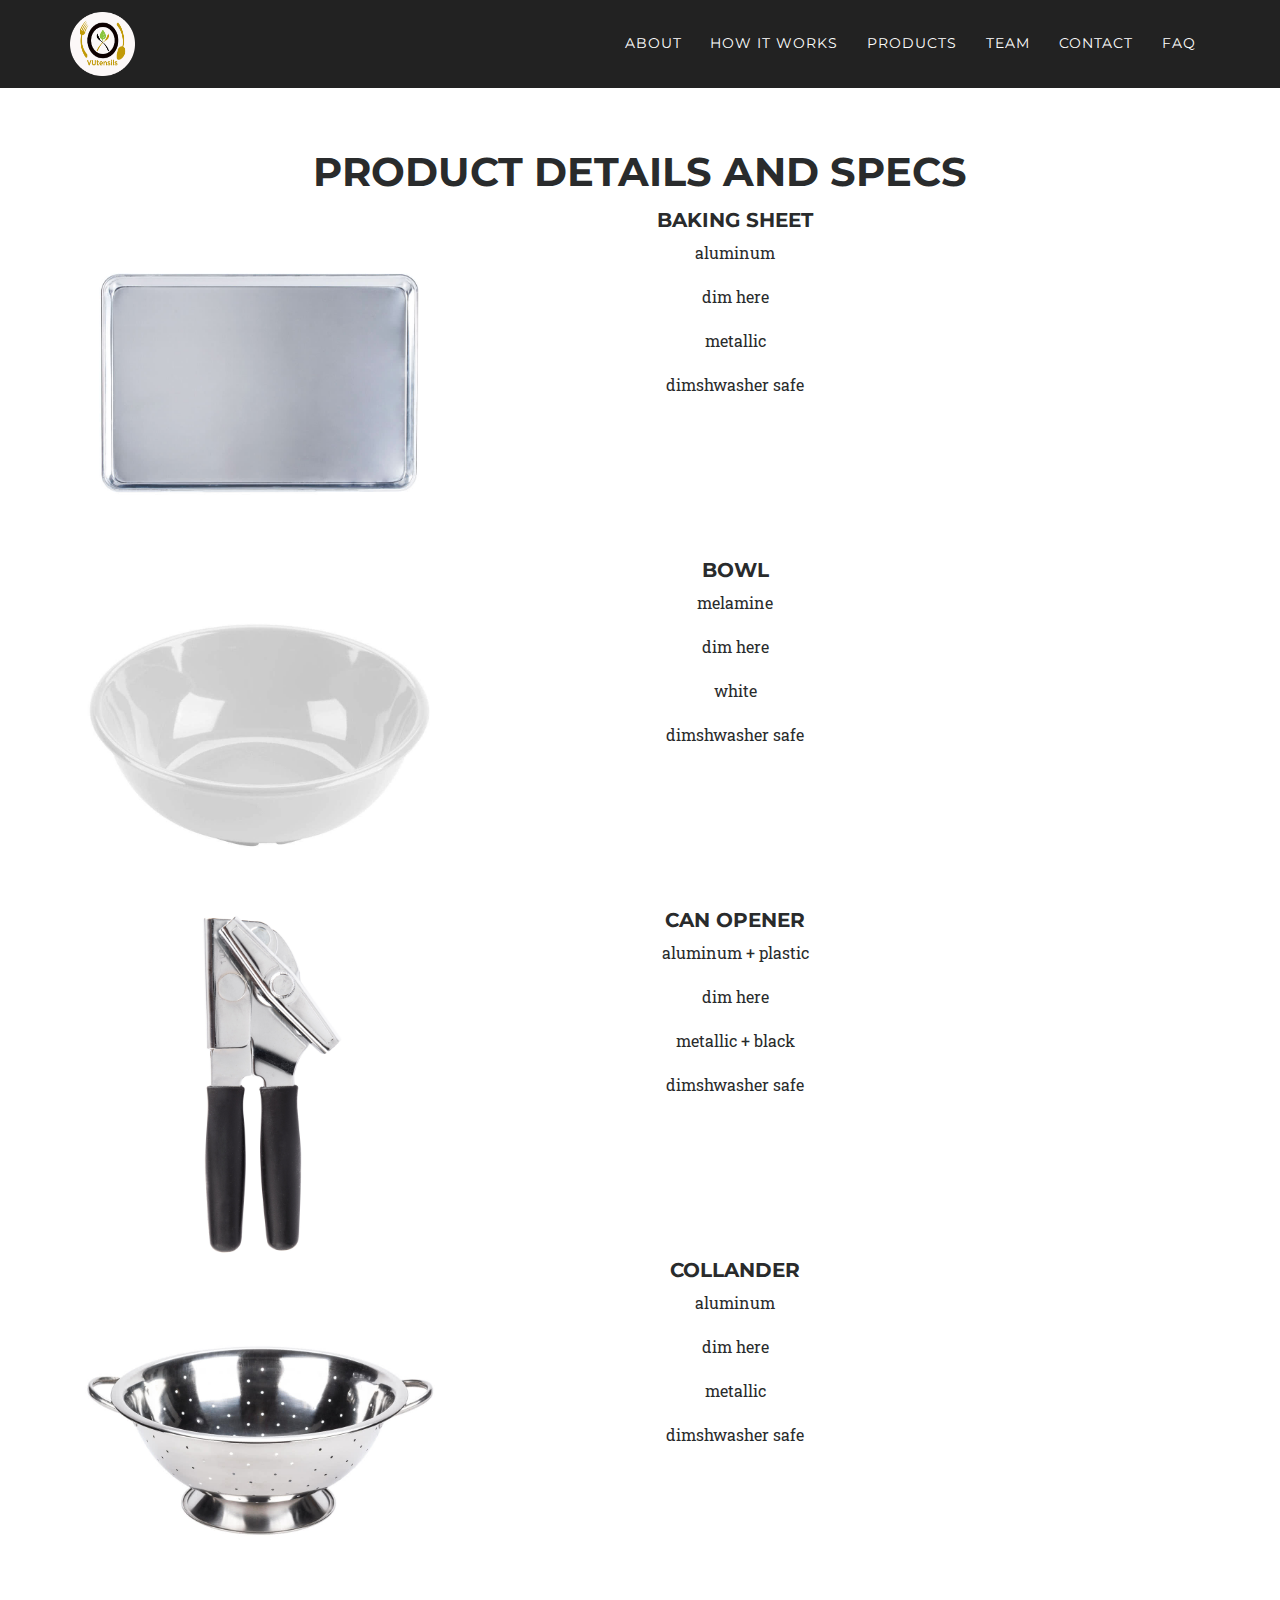
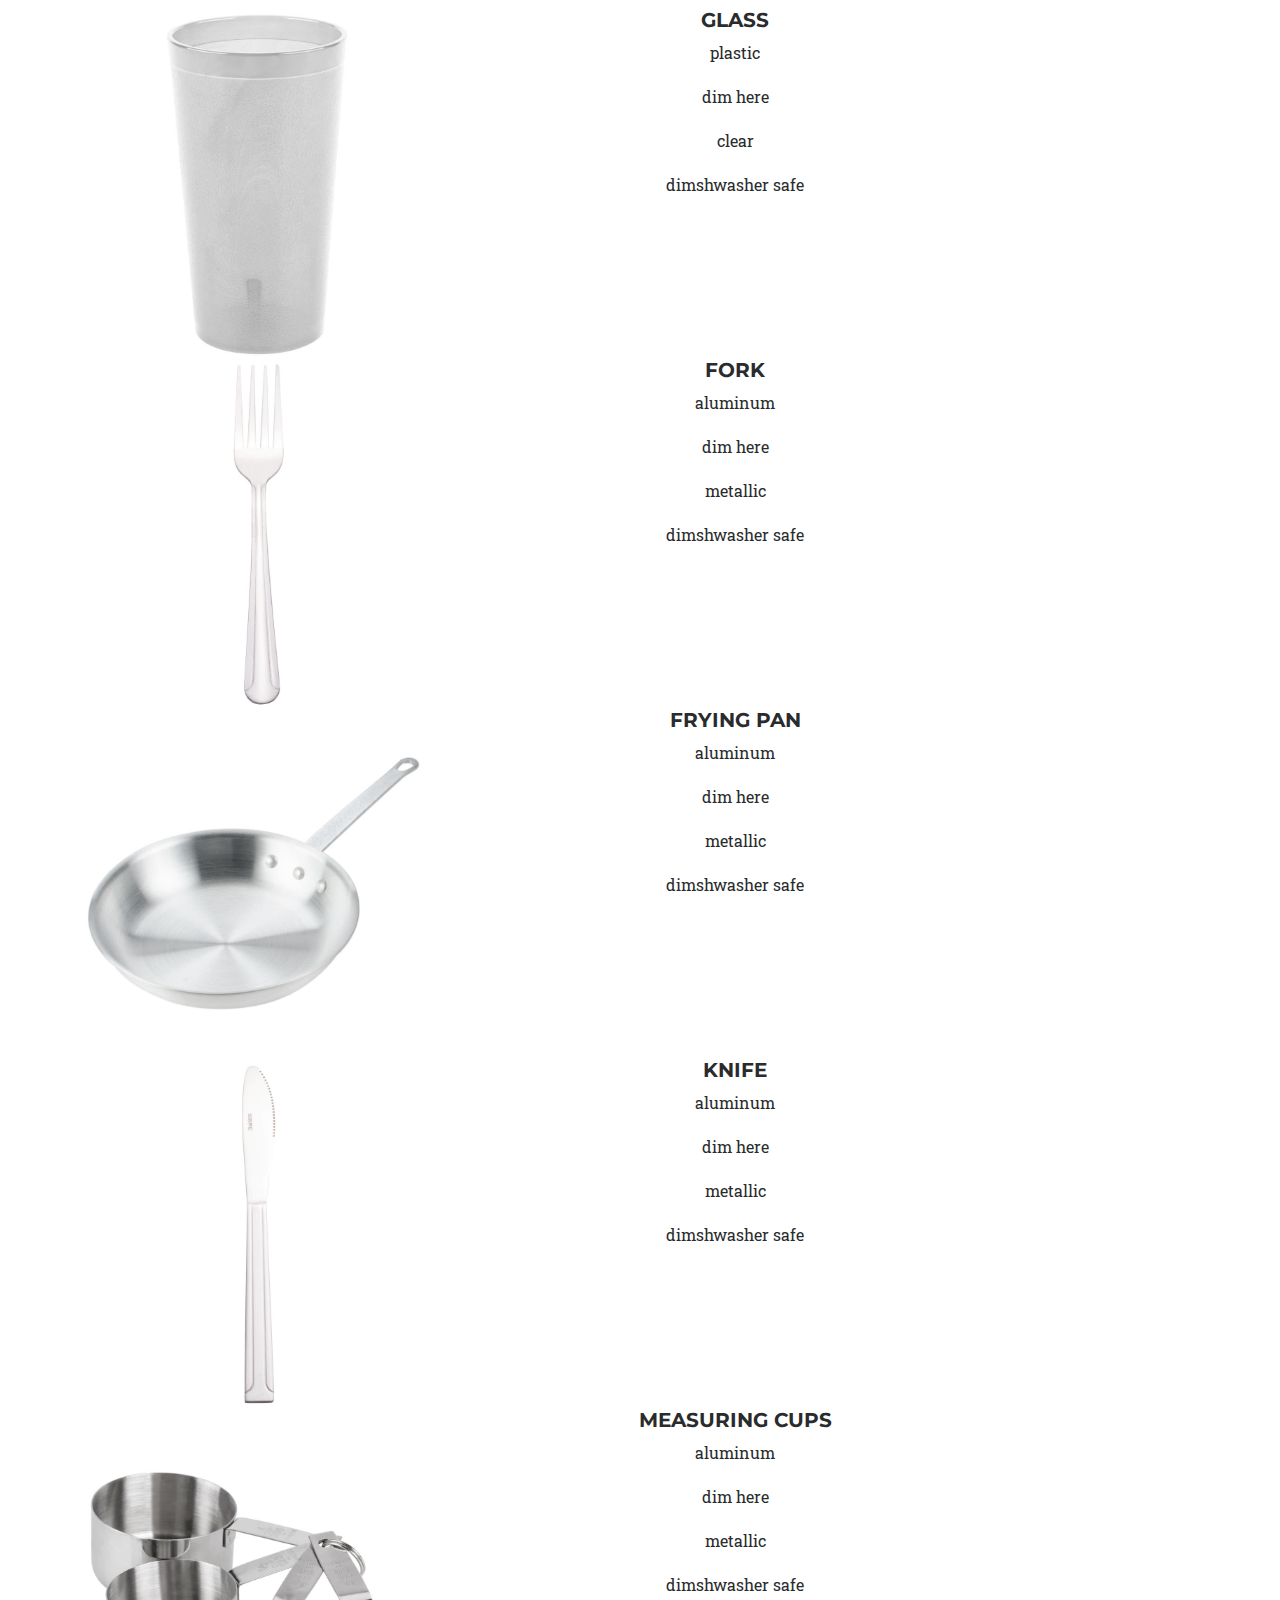
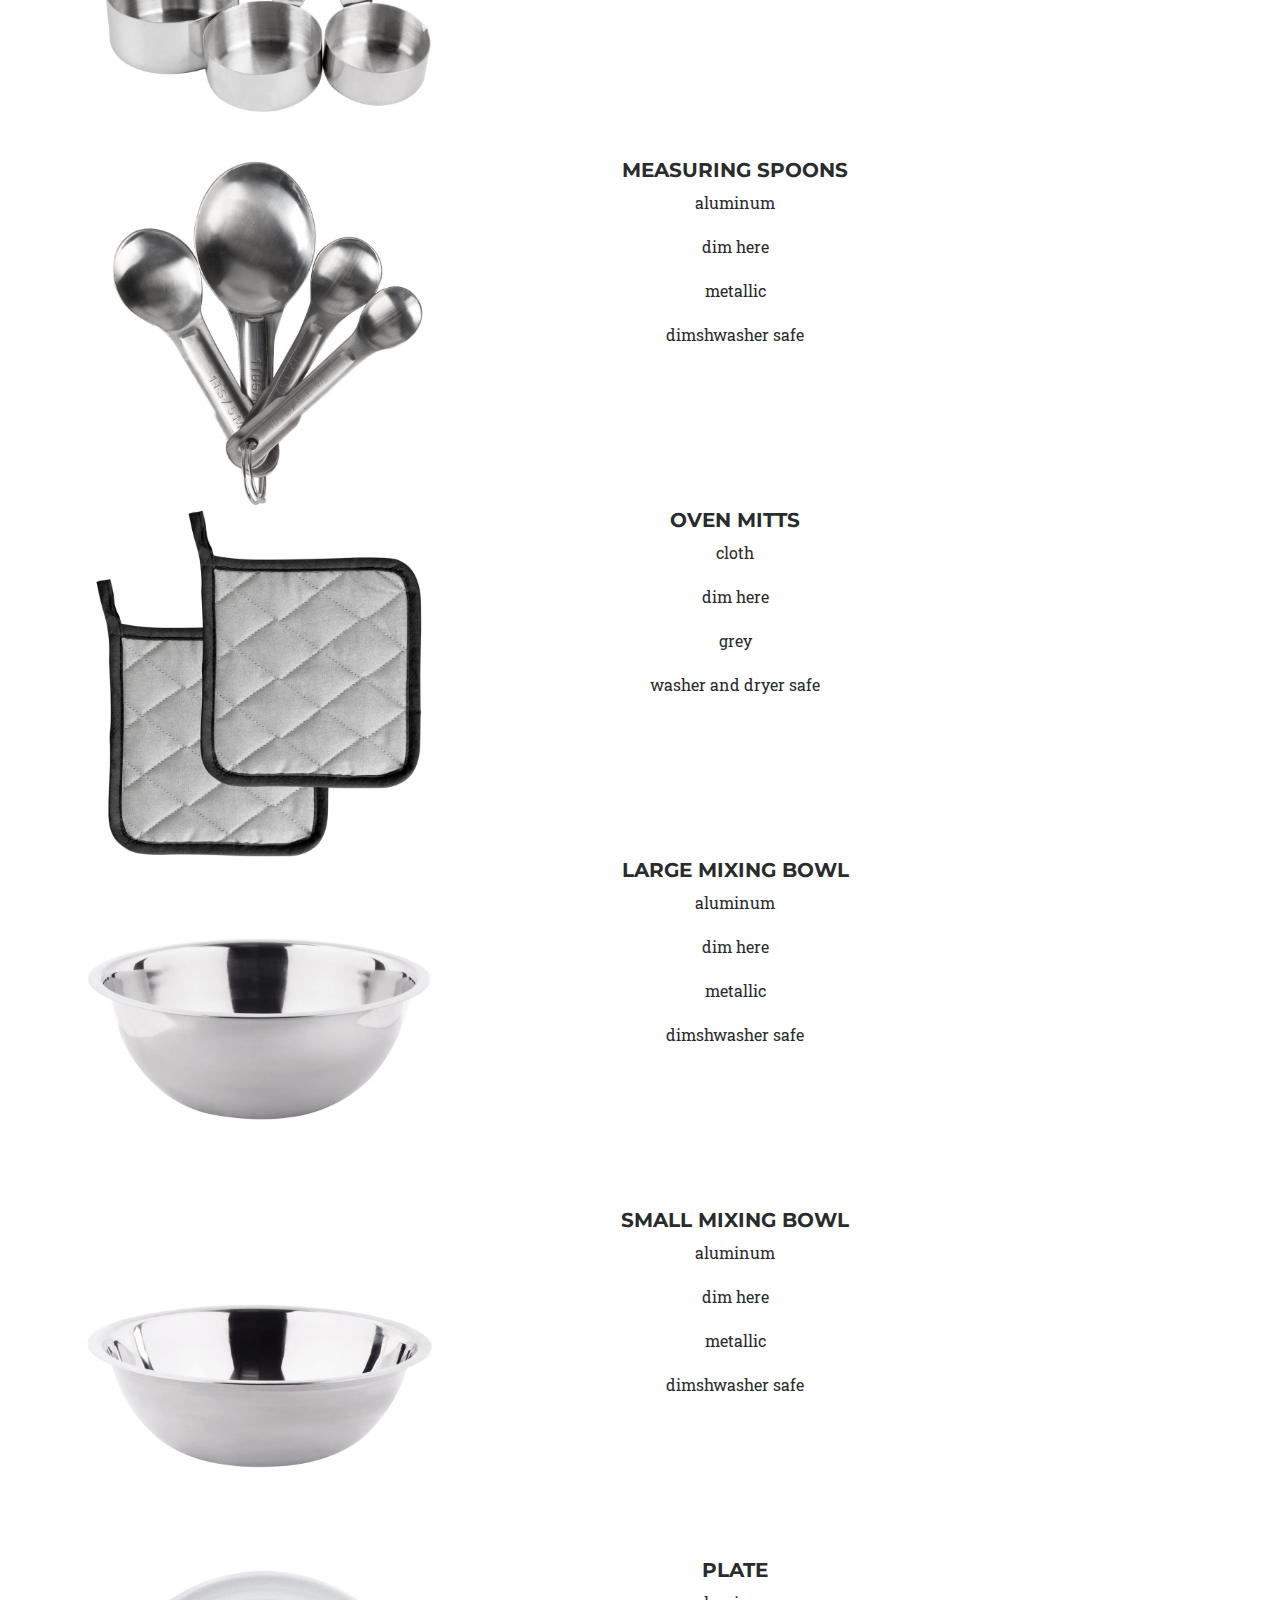
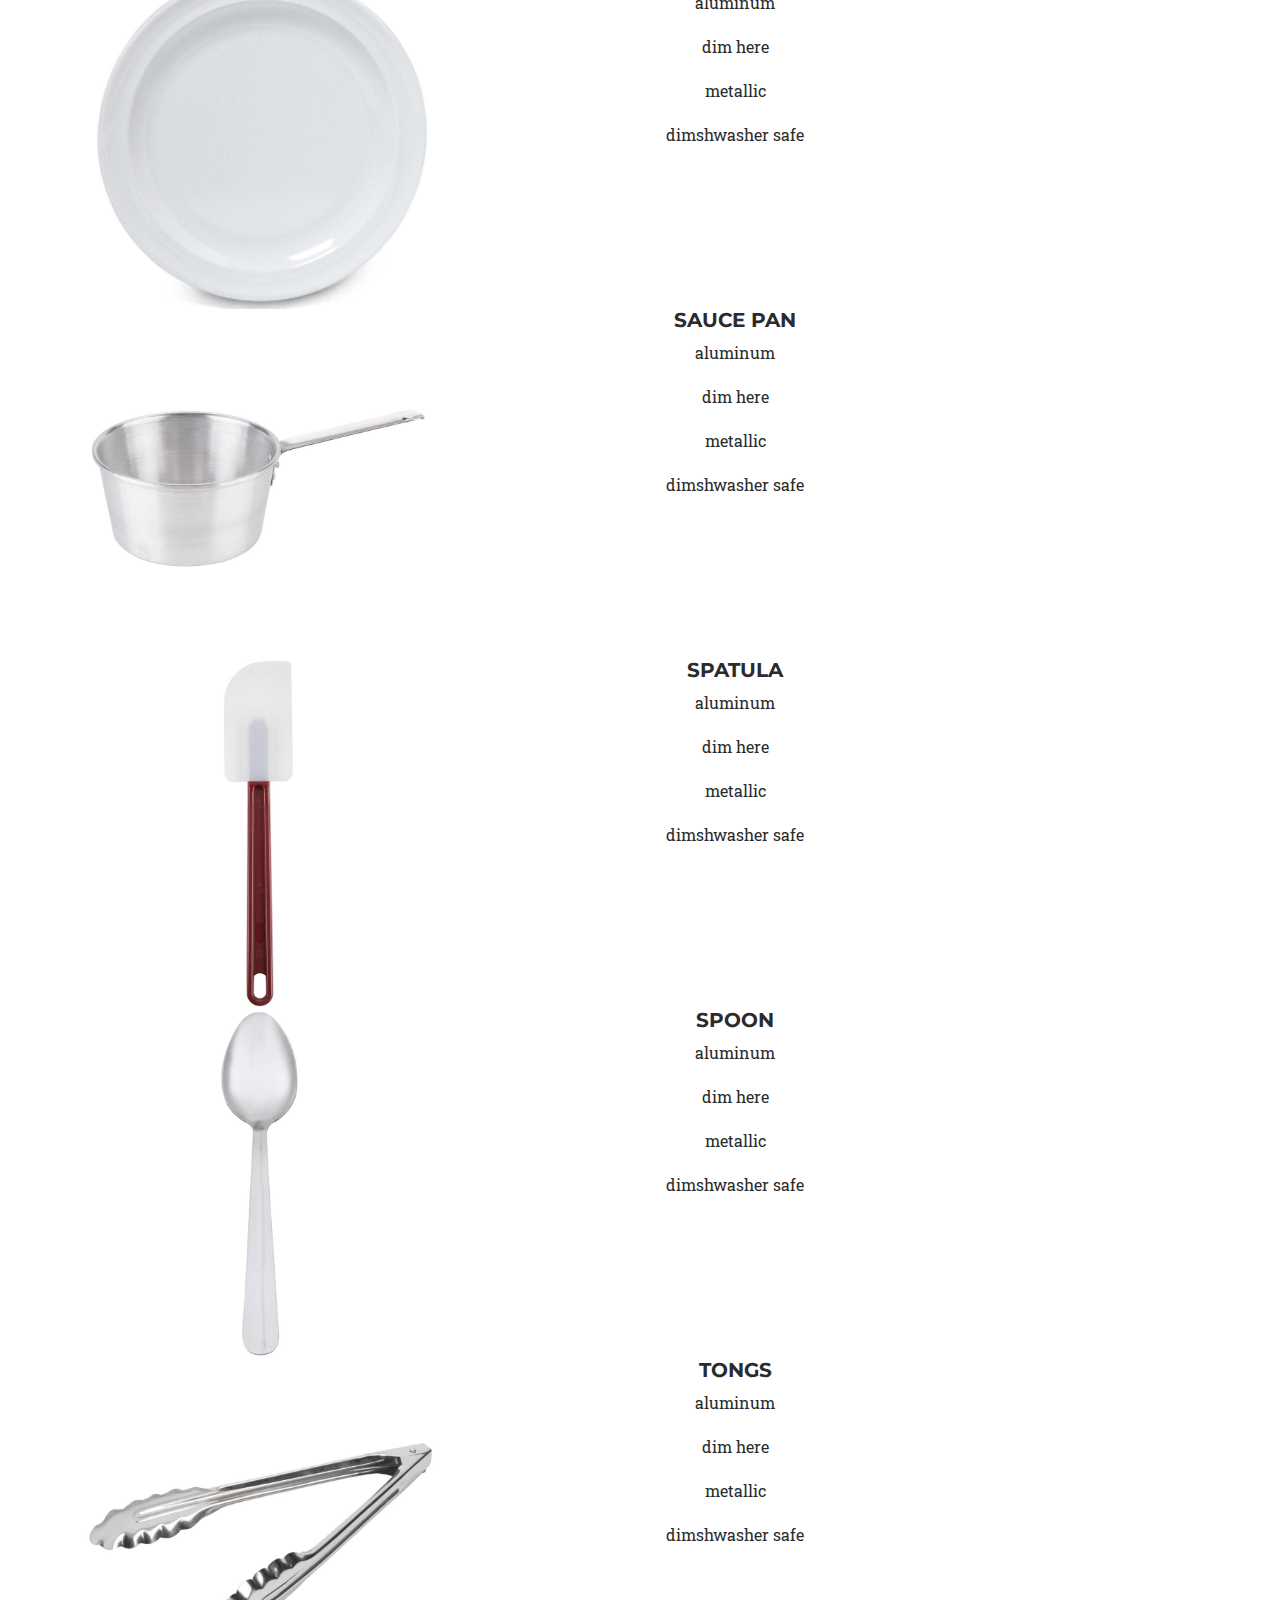
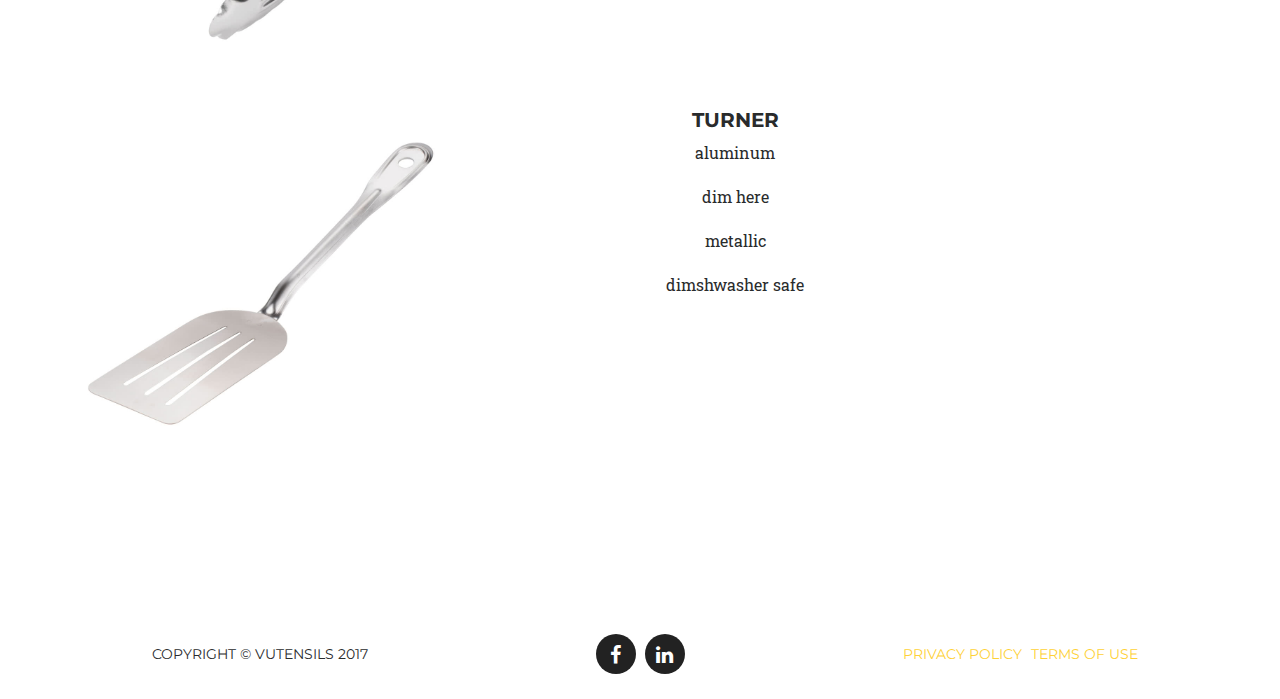
==== commit 113480bd: "Put in Product Detail frame work" ====
--- a/details.html
+++ b/details.html
@@ -79,12 +79,8 @@
               <h2 class="section-heading">Product Details and Specs</h2>
           </div>
         </div>
-        <div class="row">
-          <div class= "col-xs-6" id="productBody">
-            <div class="col-md-4 col-sm-6 portfolio-item">
-                <img class="img-fluid" src="img/productPics/plate.jpg" alt="">
-            </div>
-          </div>
+        <div class="row" id="productBody" style = "text-align: center">
+
 
         </div>
     </div>
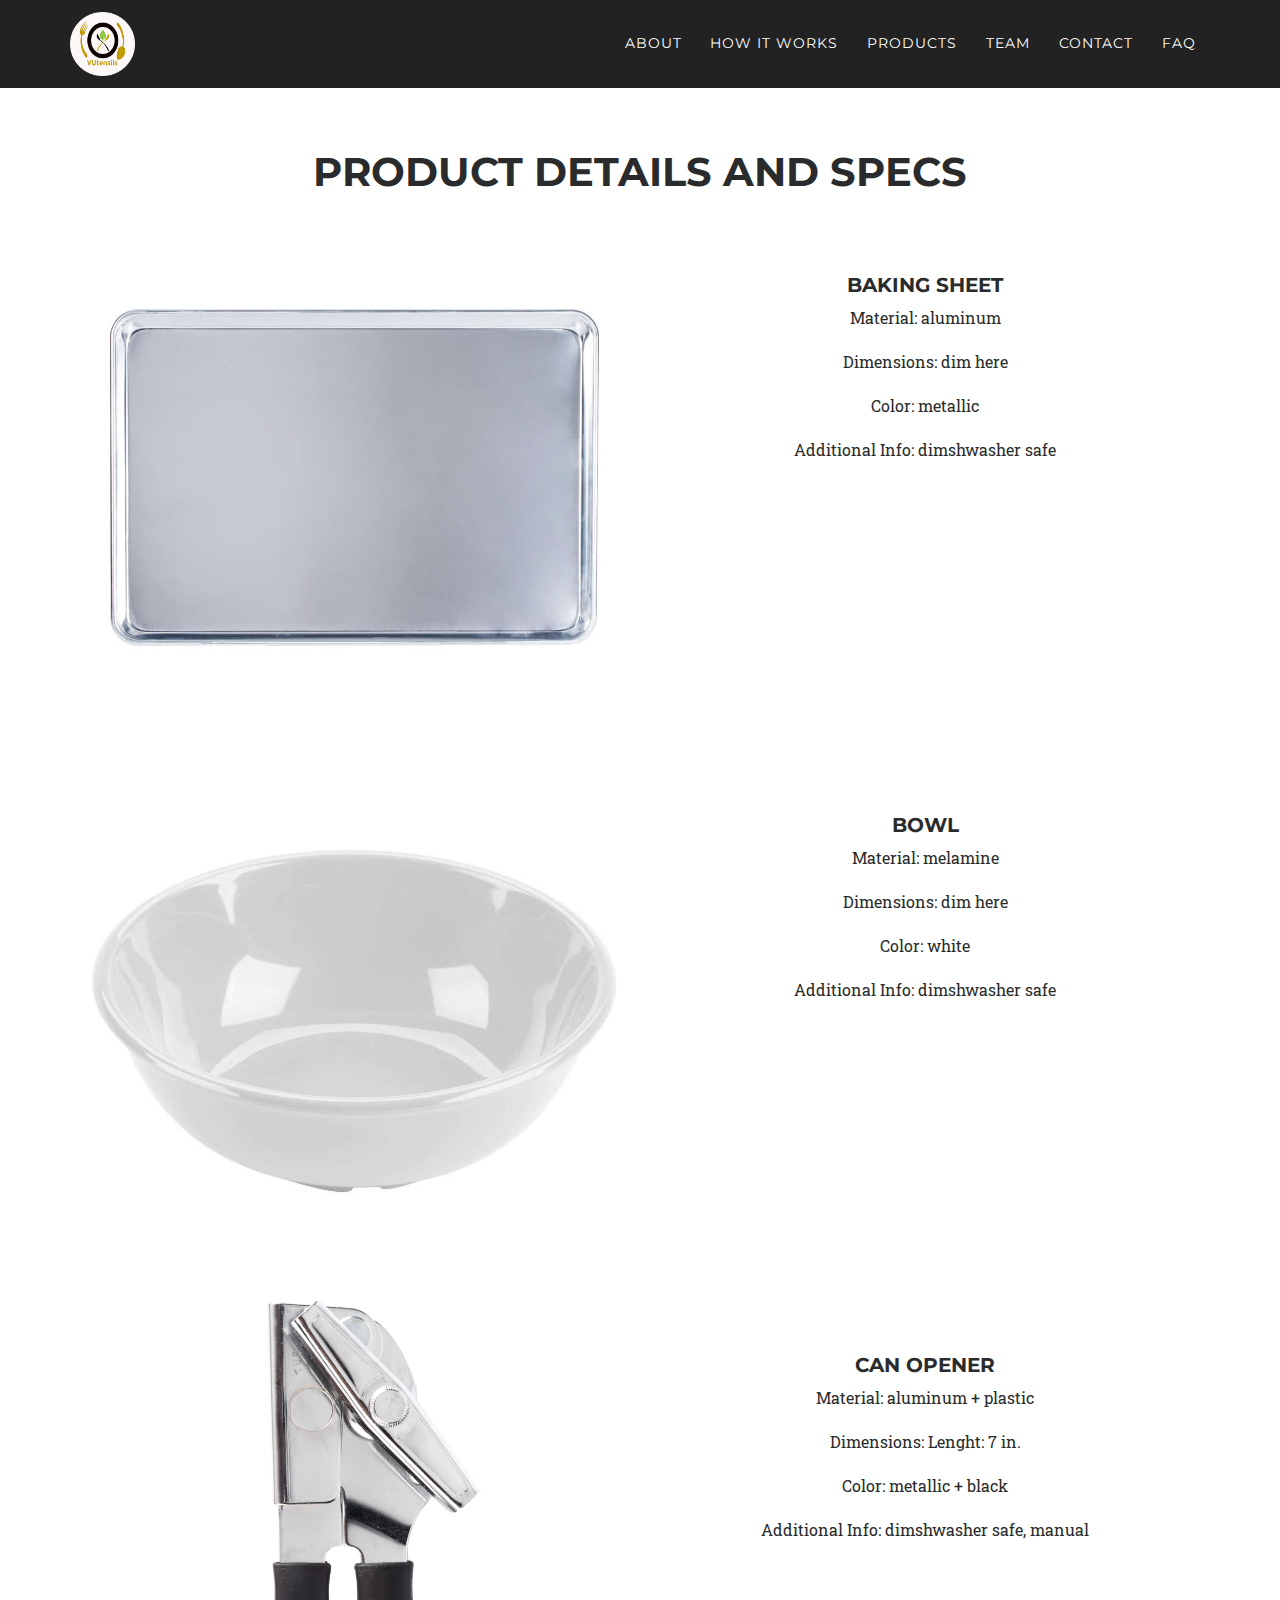
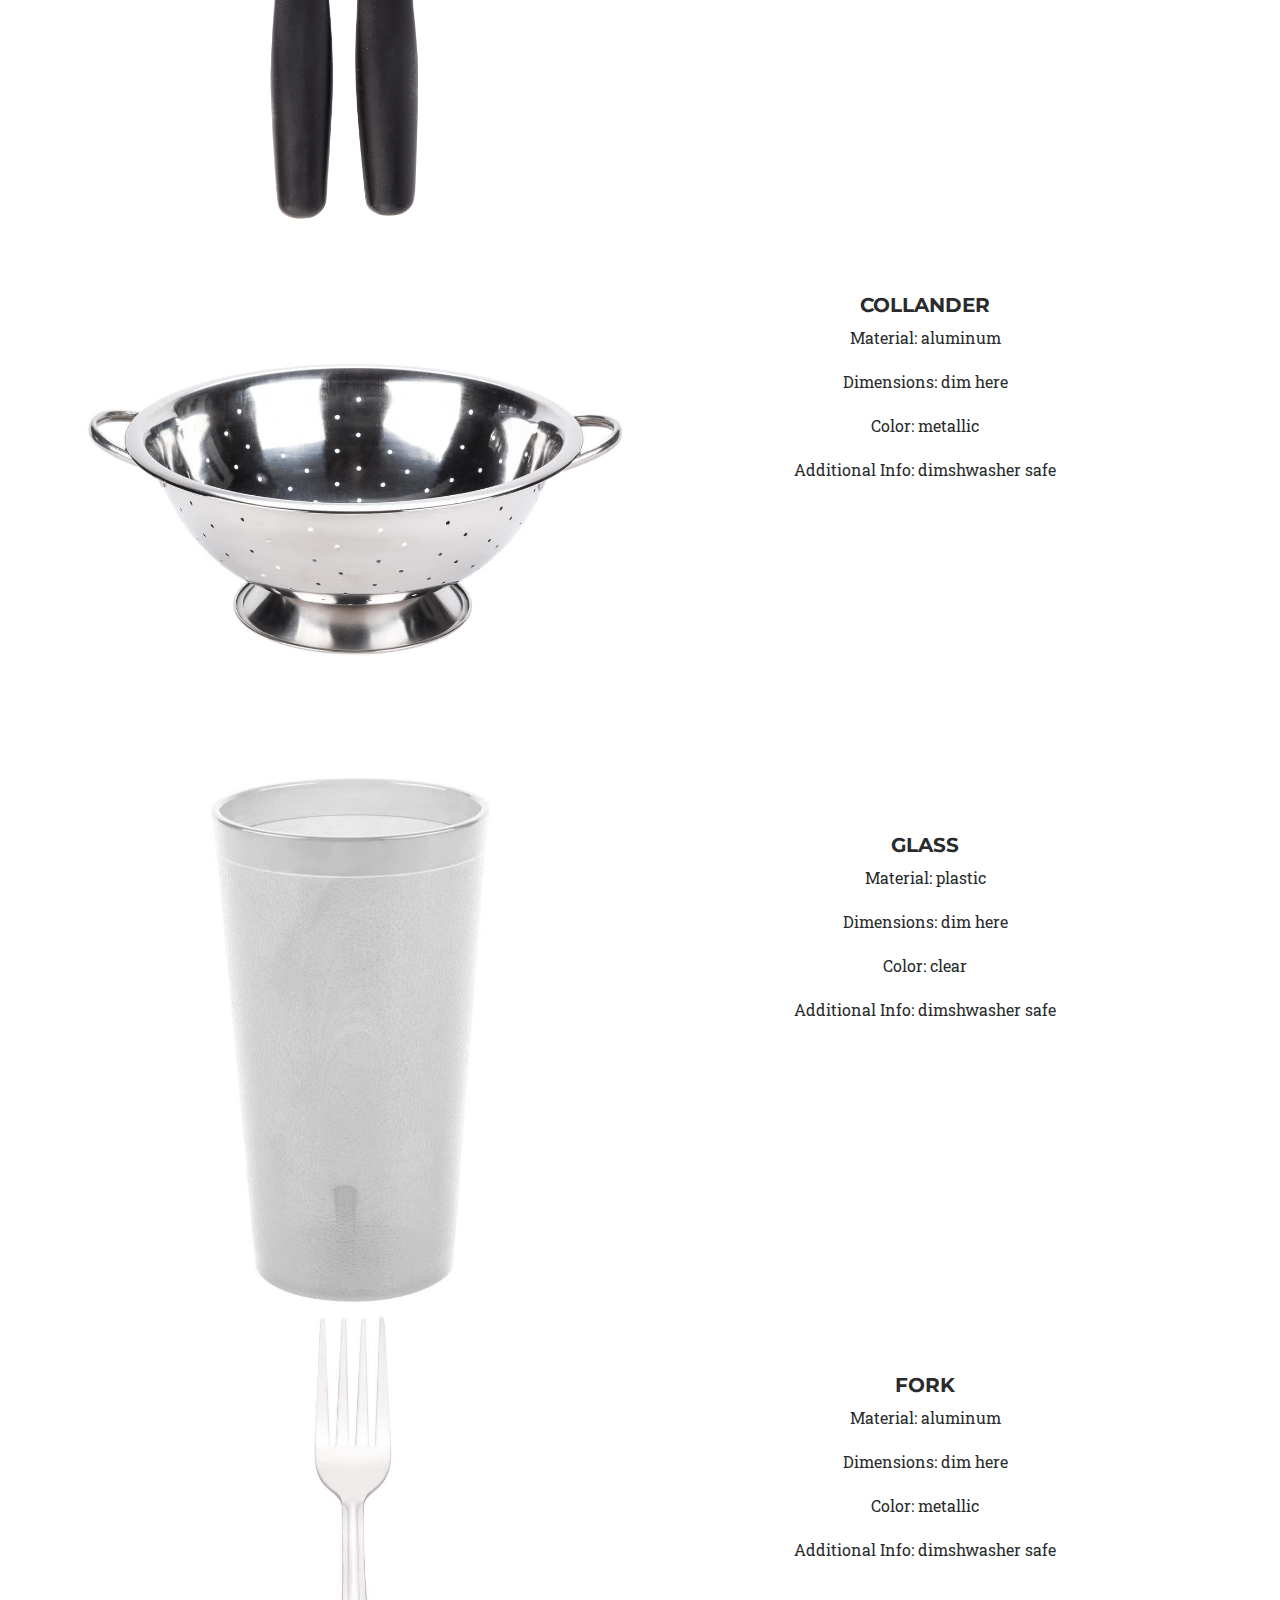
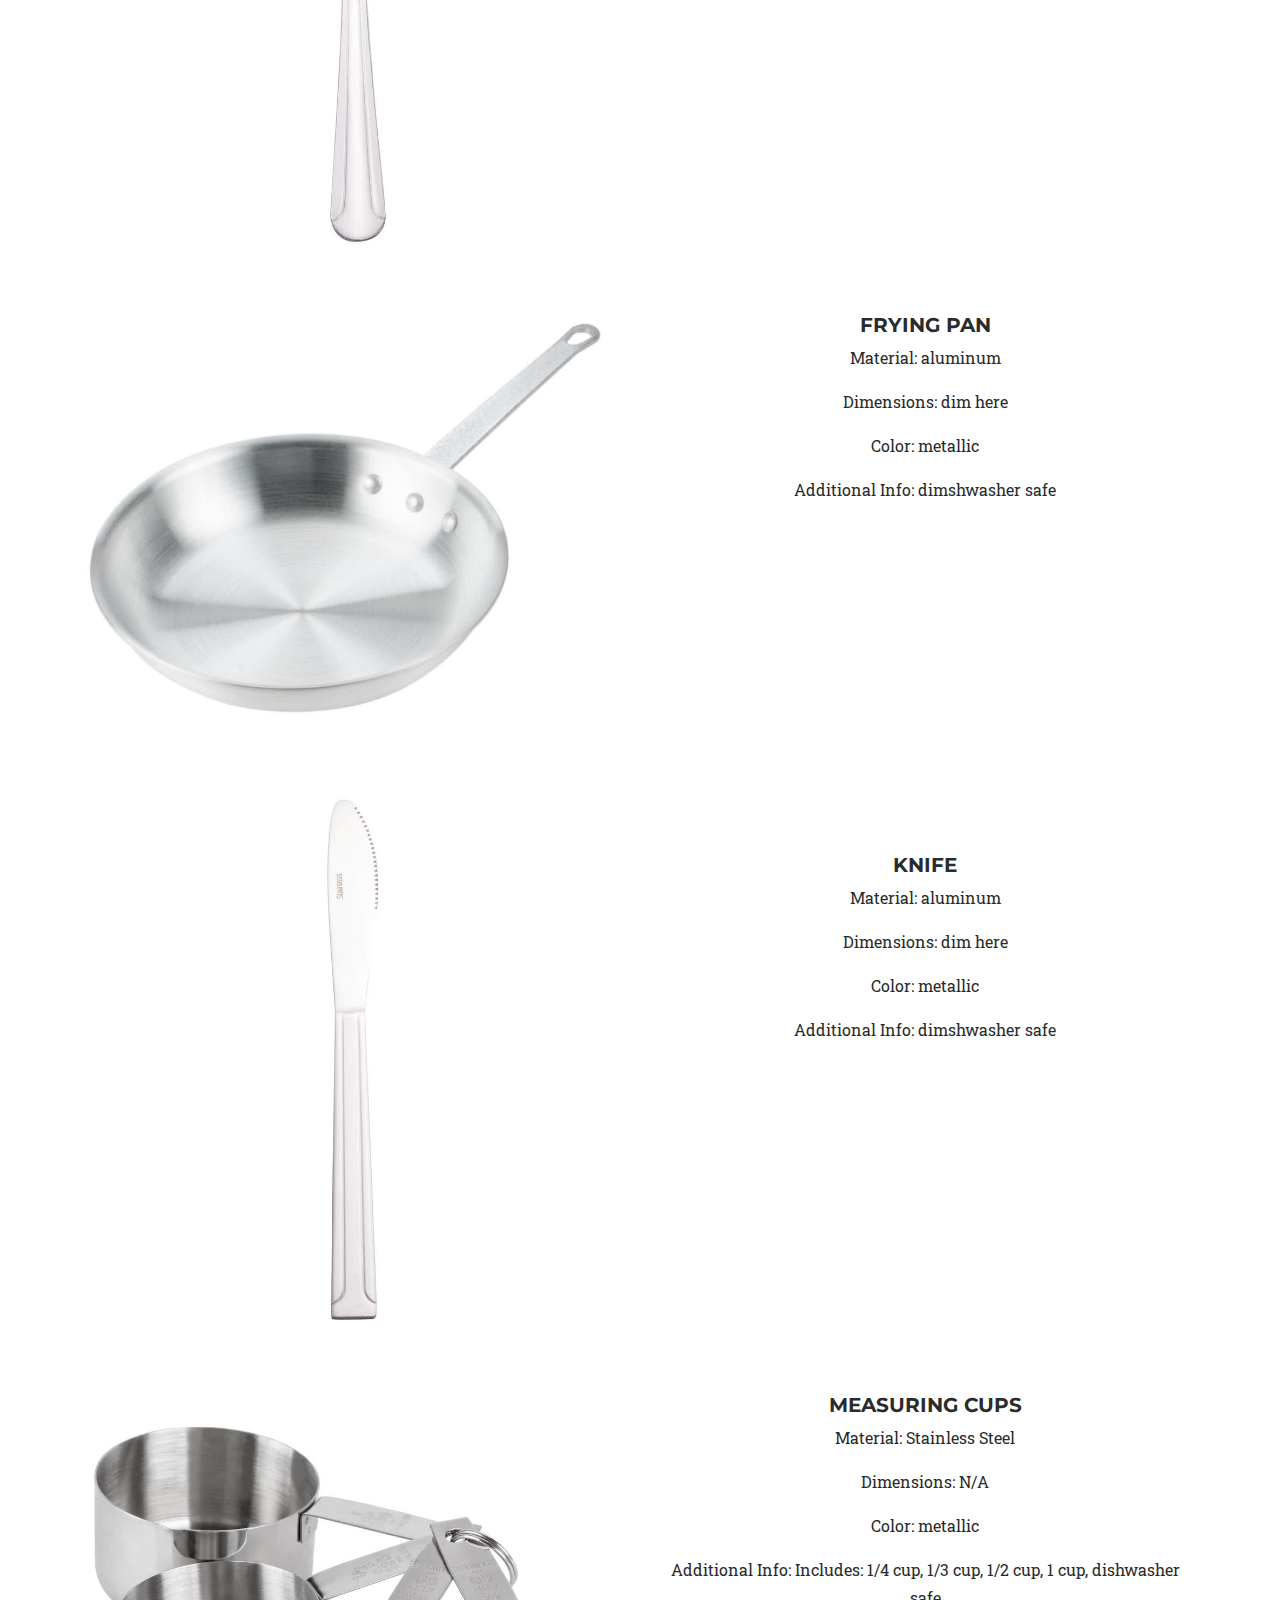
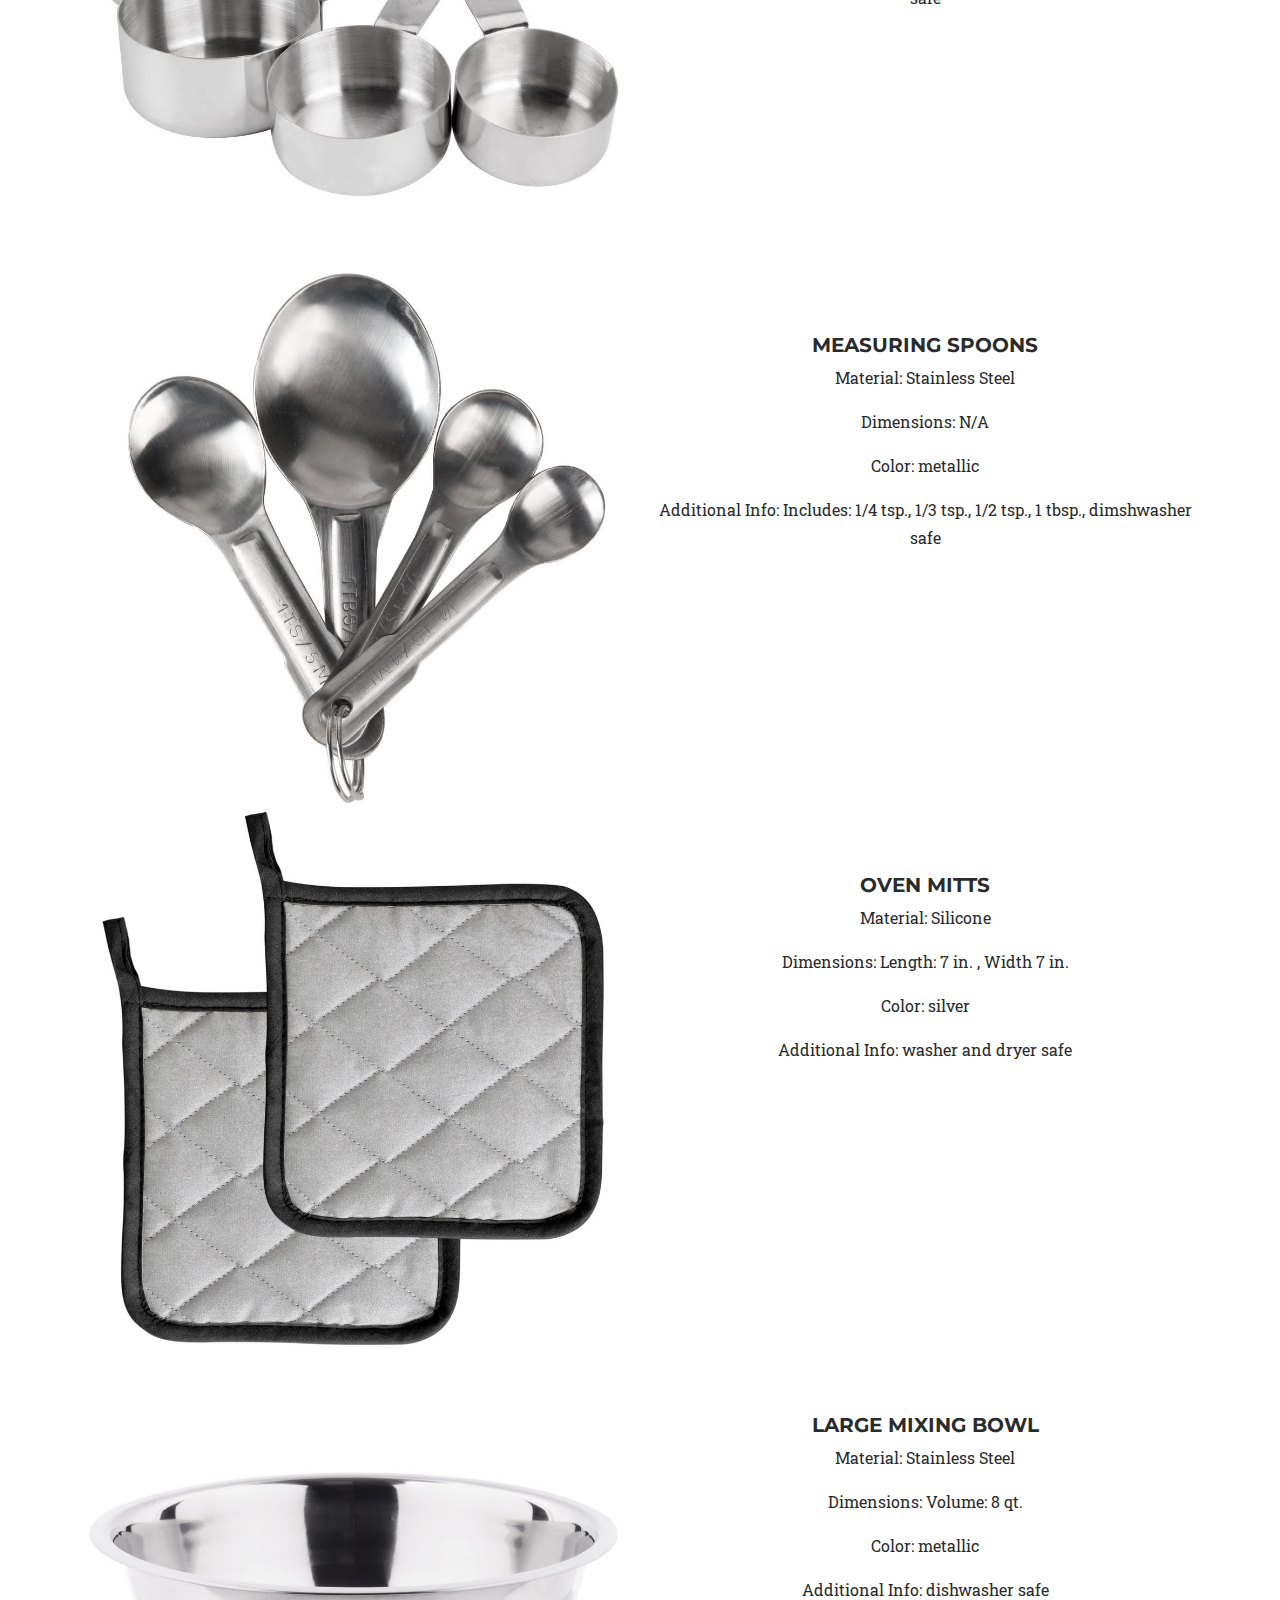
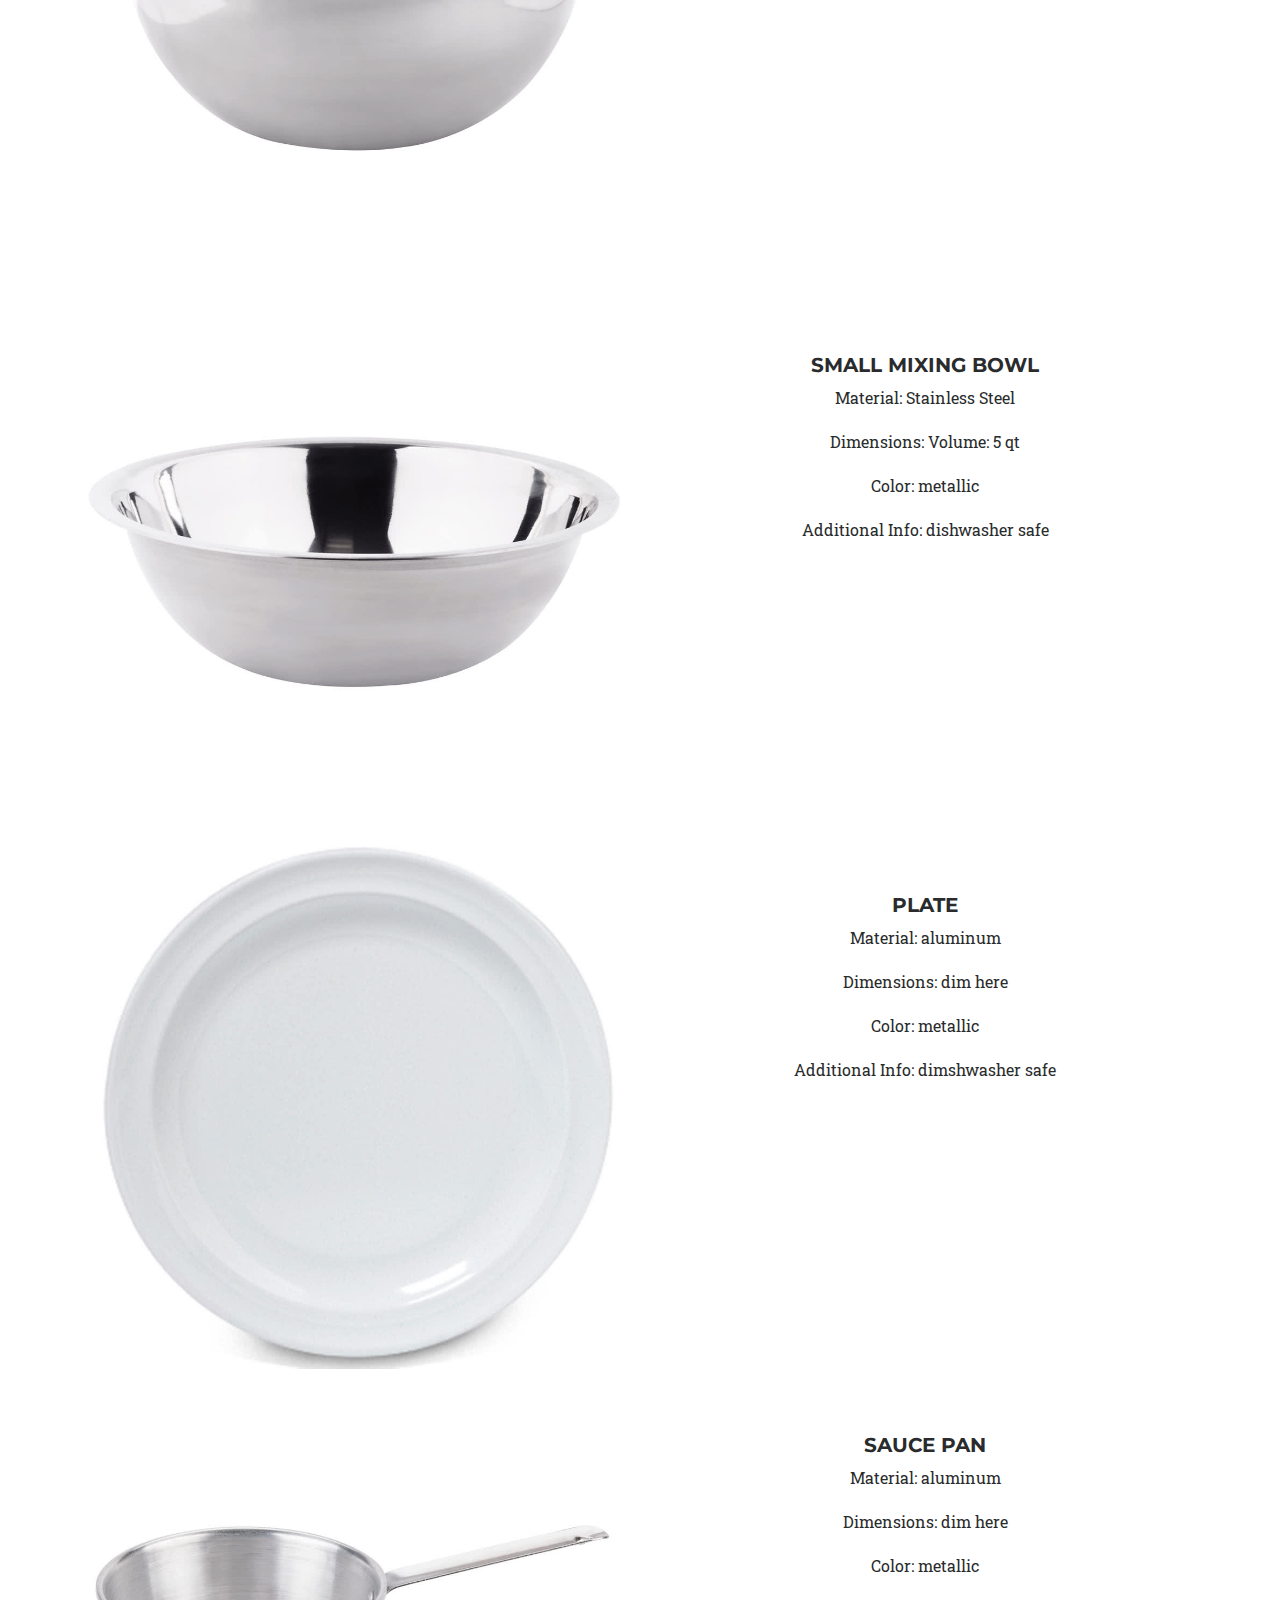
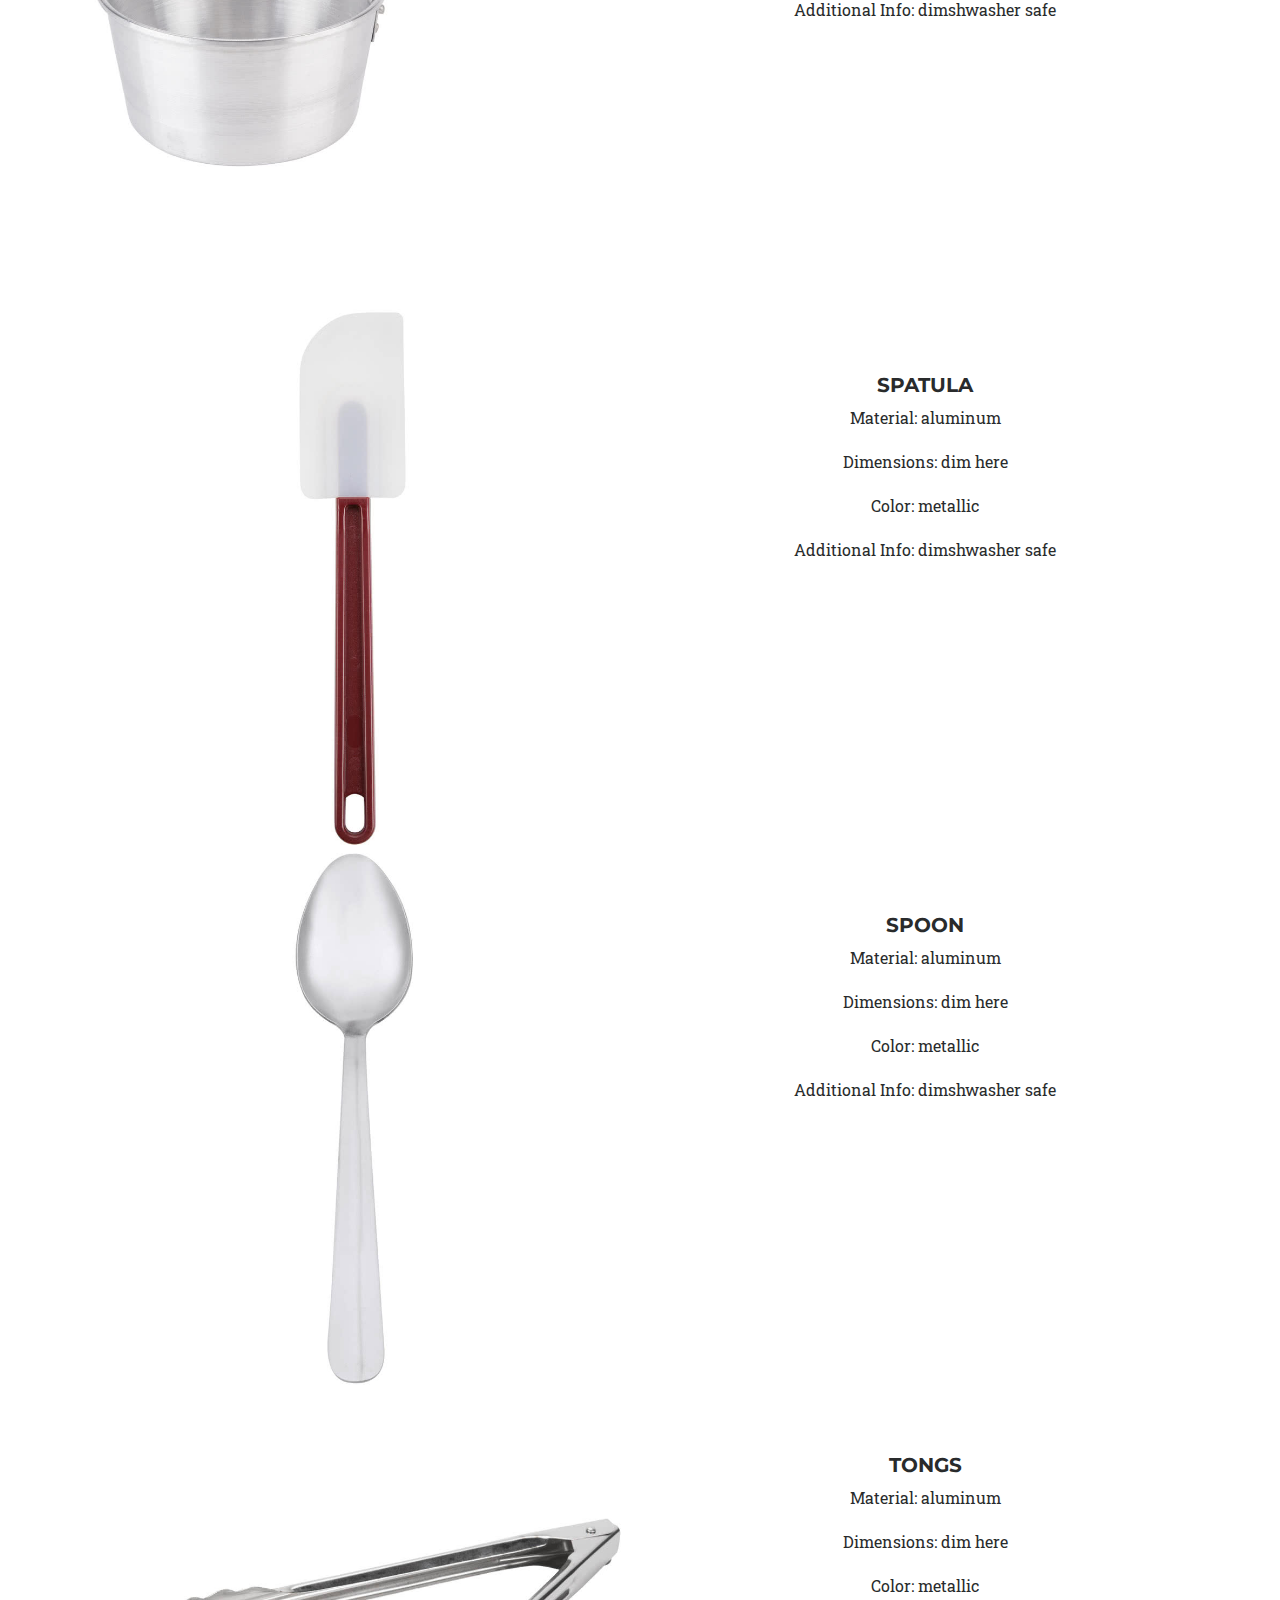
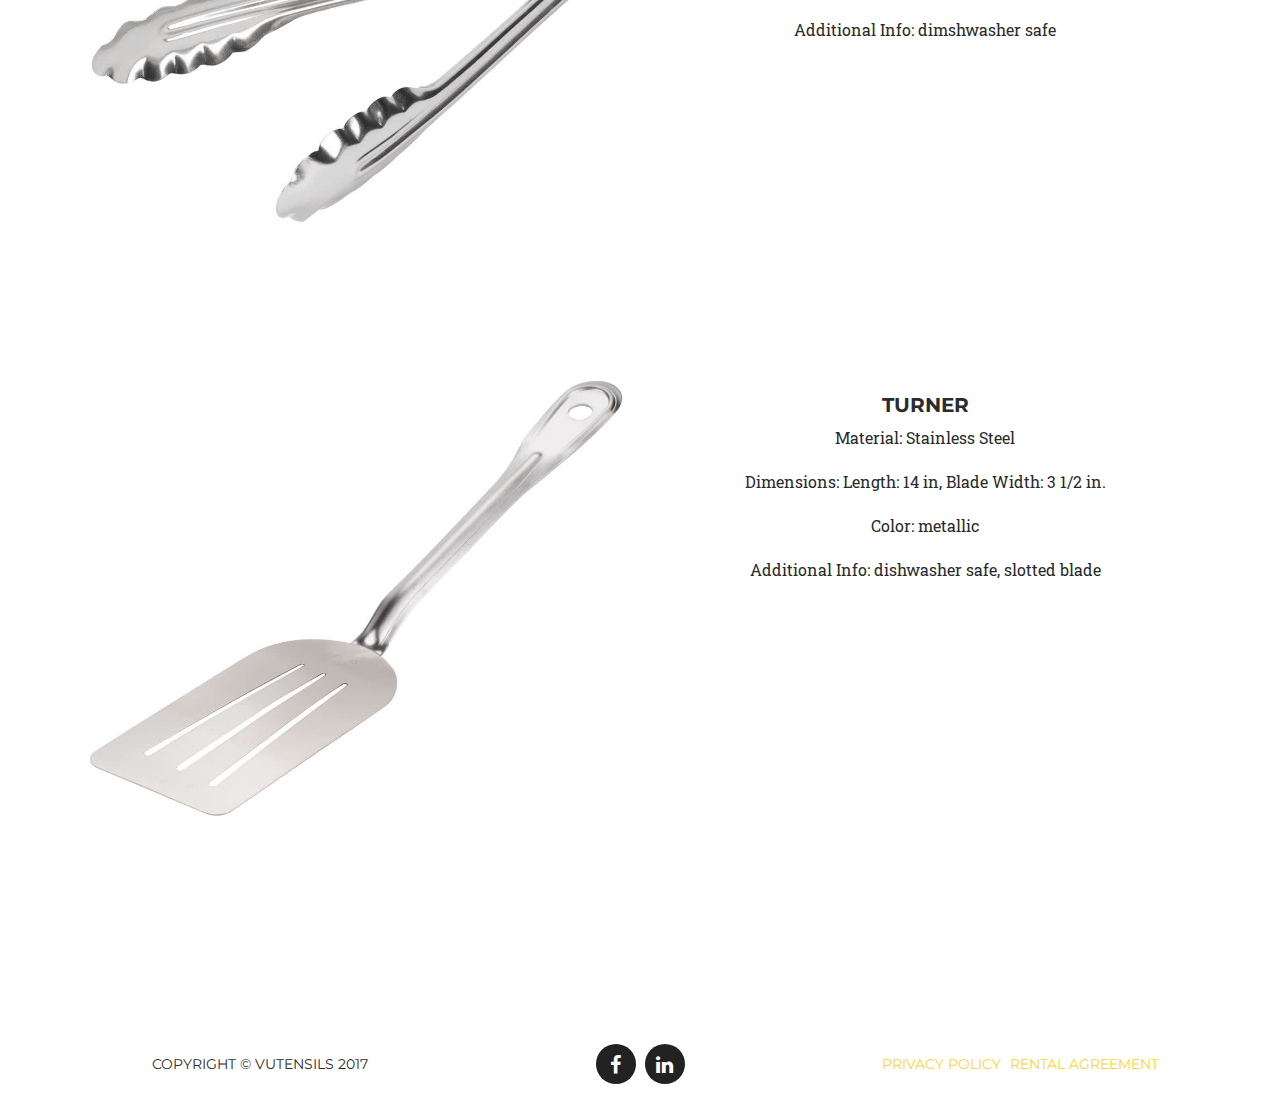
==== commit f0d611b7: "Rental Agreement PAge" ====
--- a/details.html
+++ b/details.html
@@ -50,19 +50,19 @@
         <div class="collapse navbar-collapse" id="navbarResponsive">
             <ul class="navbar-nav ml-auto">
                 <li class="nav-item">
-                    <a class="nav-link" href="#about">About</a>
+                    <a class="nav-link" href="index.html#about">About</a>
                 </li>
                 <li class="nav-item">
-                    <a class="nav-link" href="#services">How it Works</a>
+                    <a class="nav-link" href="index.html#services">How it Works</a>
                 </li>
                 <li class="nav-item">
-                    <a class="nav-link" href="#portfolio">Products</a>
+                    <a class="nav-link" href="index.html#portfolio">Products</a>
                 </li>
                 <li class="nav-item">
-                    <a class="nav-link" href="#team">Team</a>
+                    <a class="nav-link" href="index.html#team">Team</a>
                 </li>
                 <li class="nav-item">
-                    <a class="nav-link" href="#contact">Contact</a>
+                    <a class="nav-link" href="index.html#contact">Contact</a>
                 </li>
                 <li class="nav-item">
                     <a id = "FAQ" class="nav-link" href="faq.html#FAQ">FAQ</a>
@@ -110,7 +110,7 @@
                         <a href="#">Privacy Policy</a>
                     </li>
                     <li class="list-inline-item">
-                        <a href="#">Terms of Use</a>
+                        <a href="customerAgreement.html">Rental Agreement</a>
                     </li>
                 </ul>
             </div>
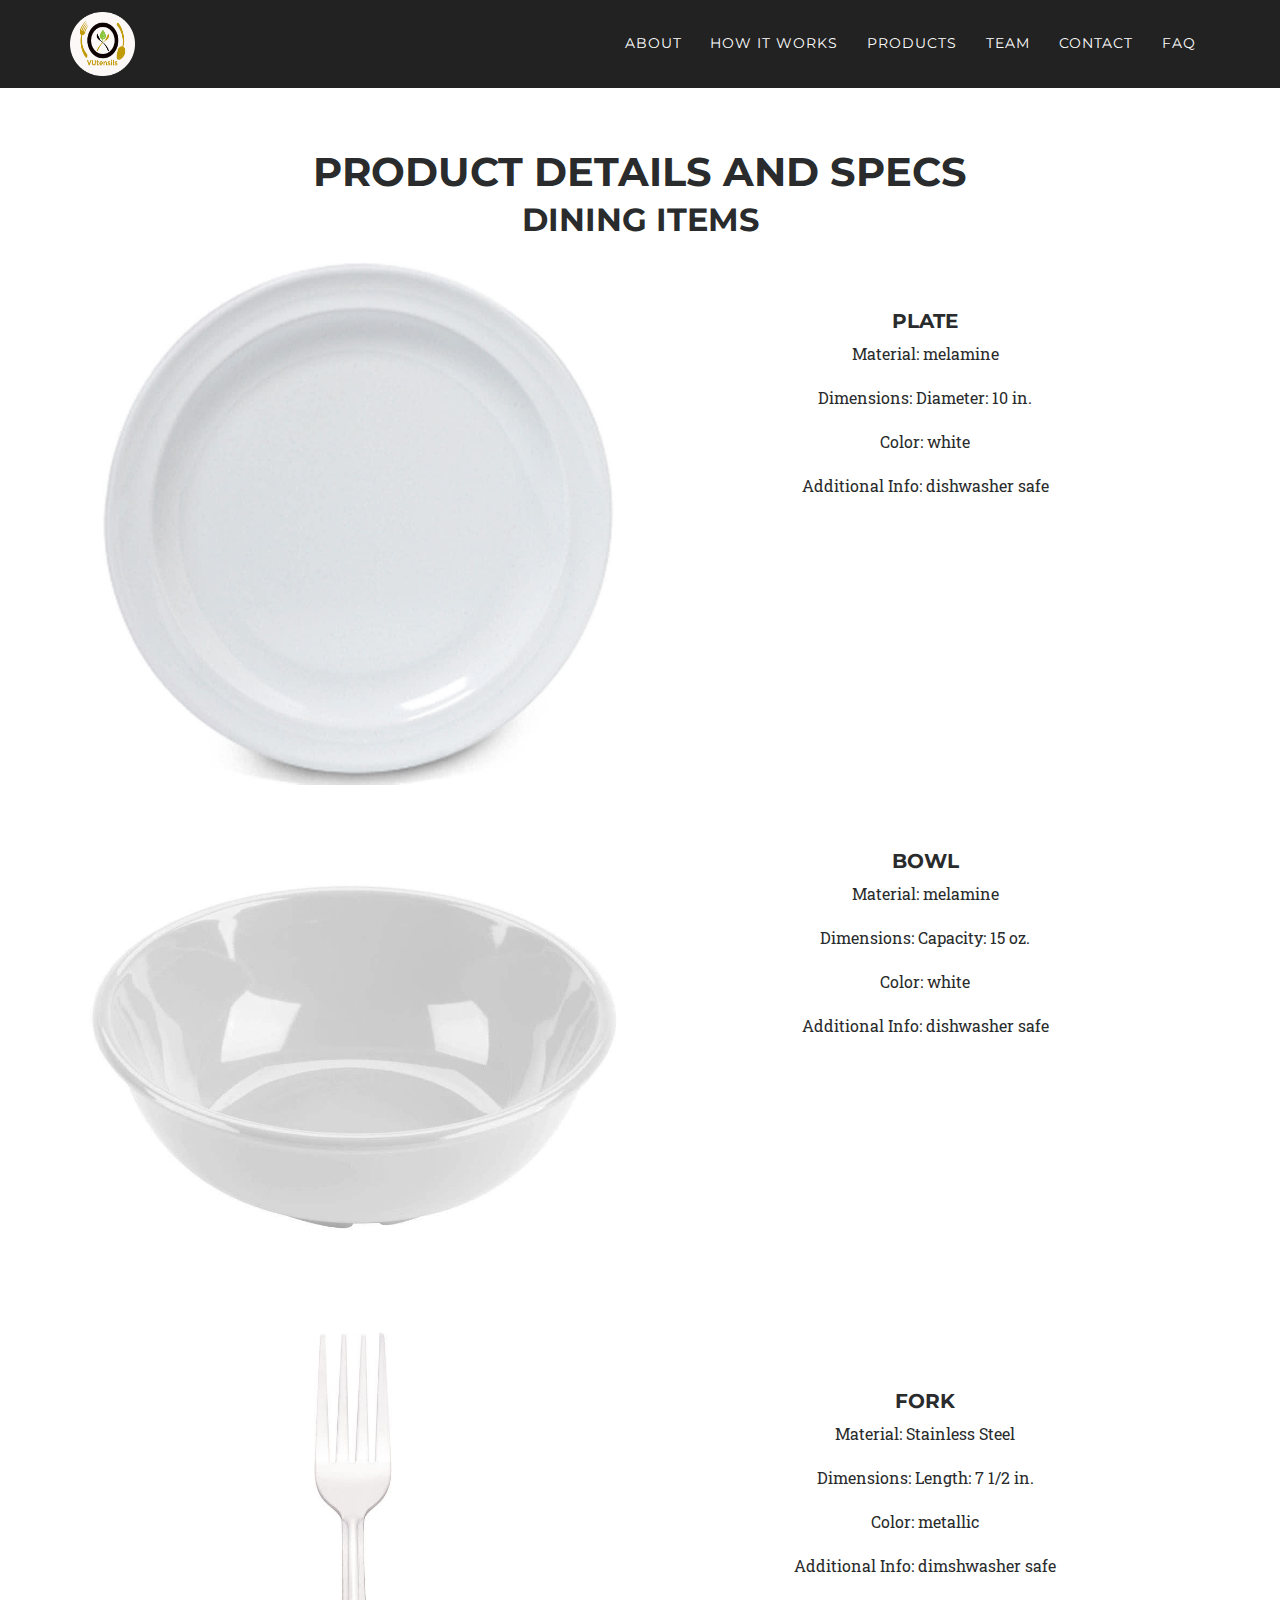
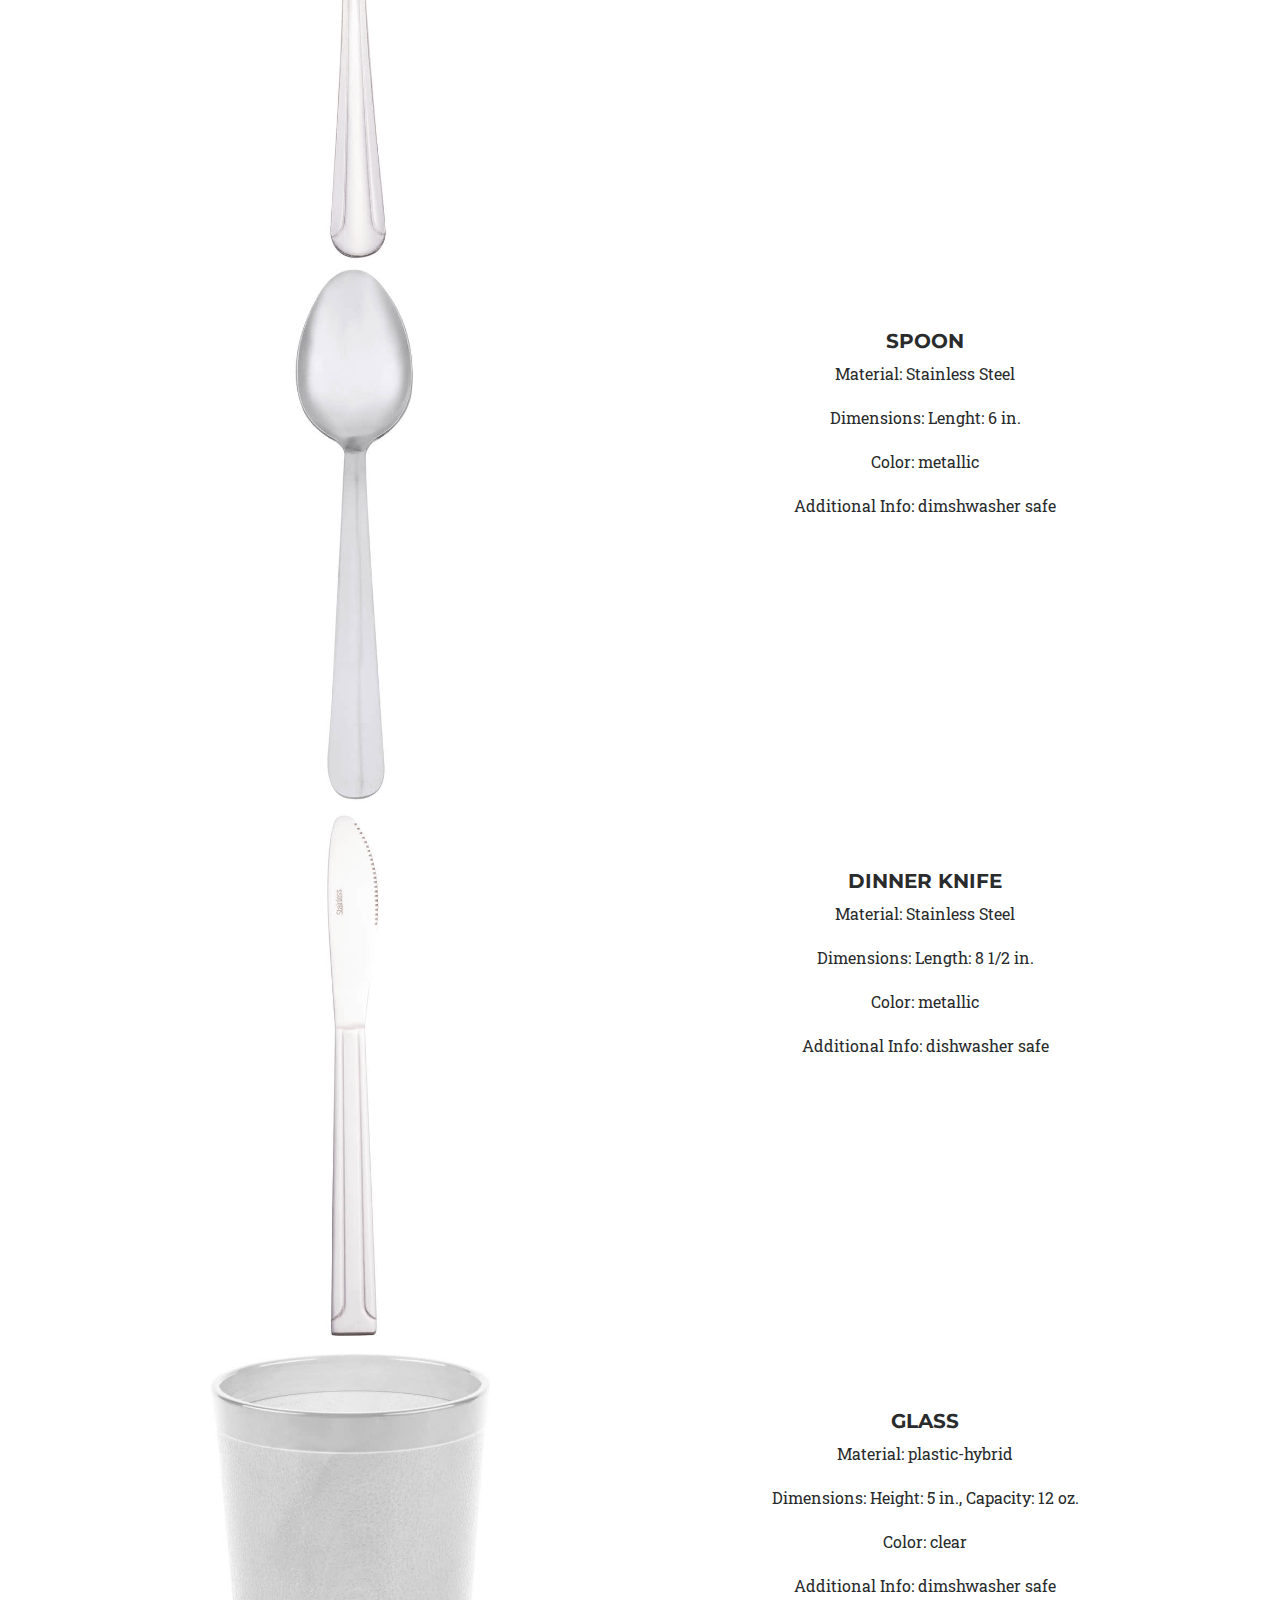
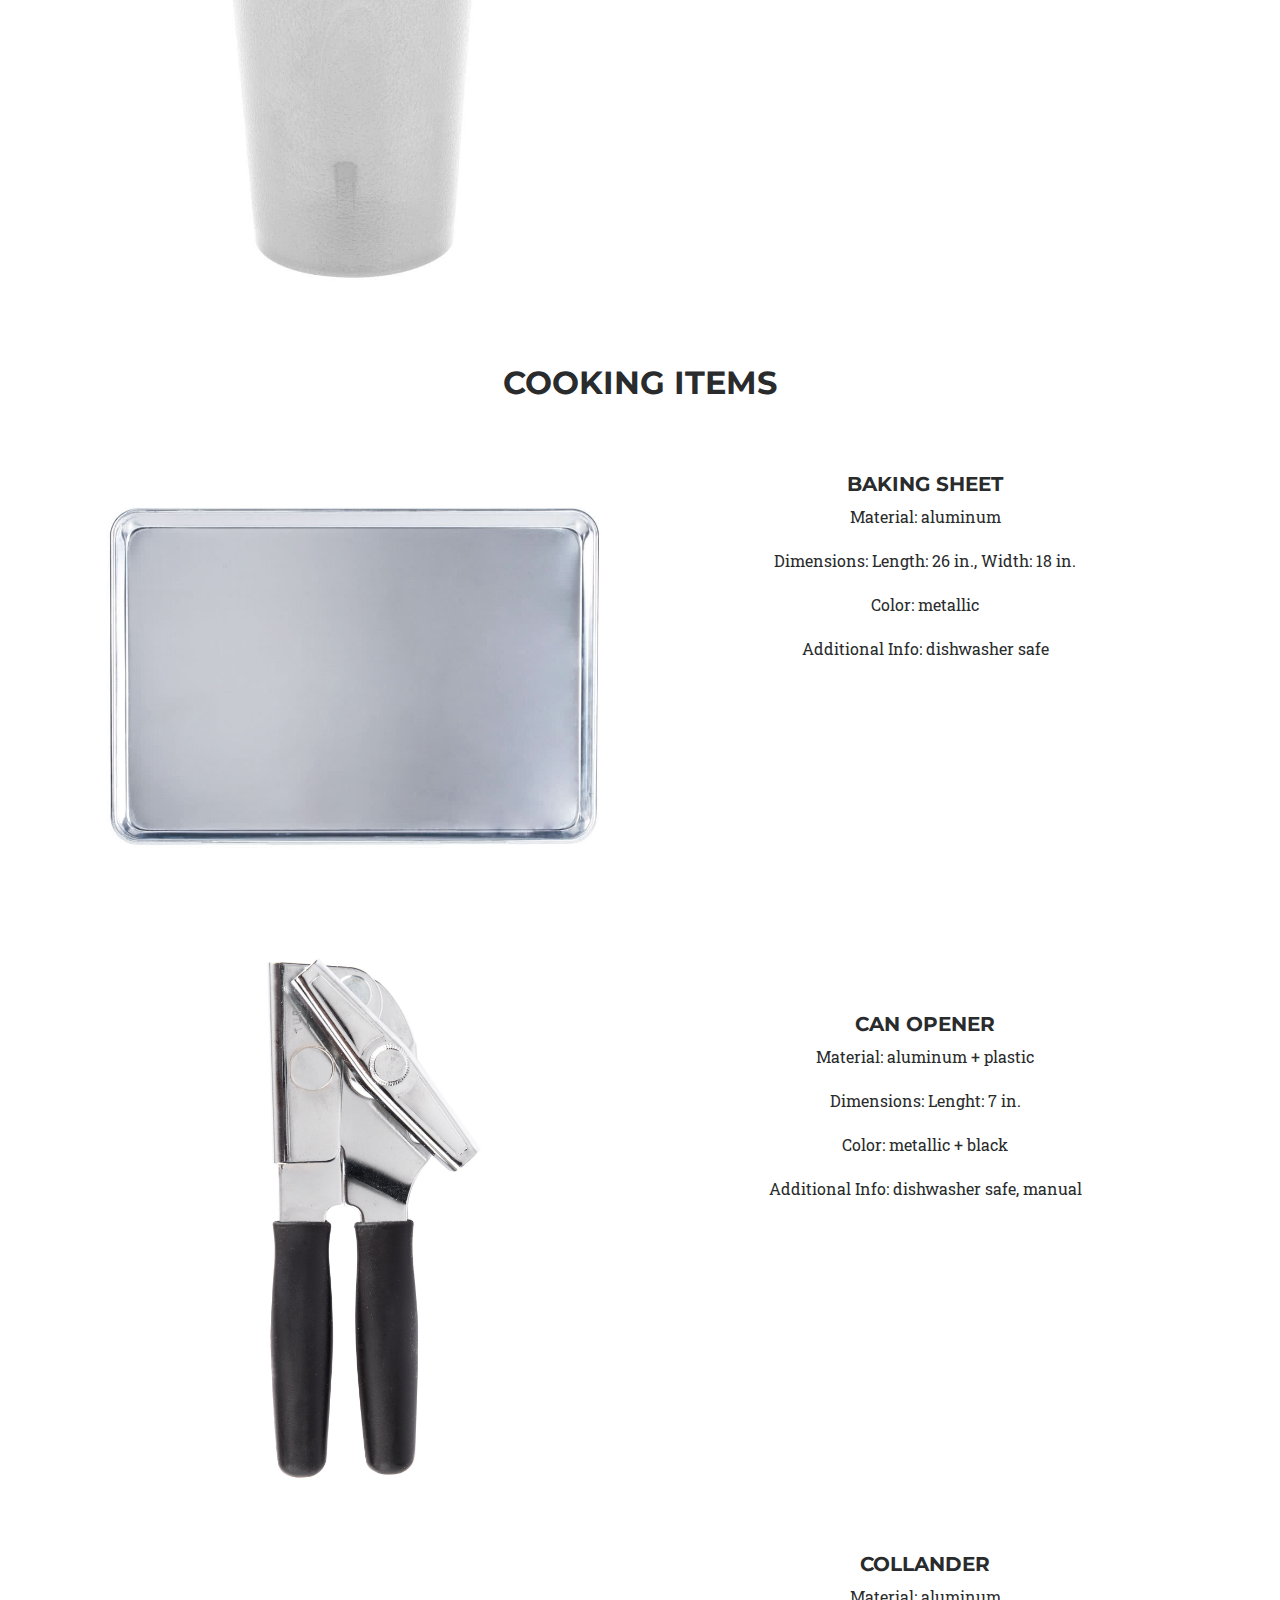
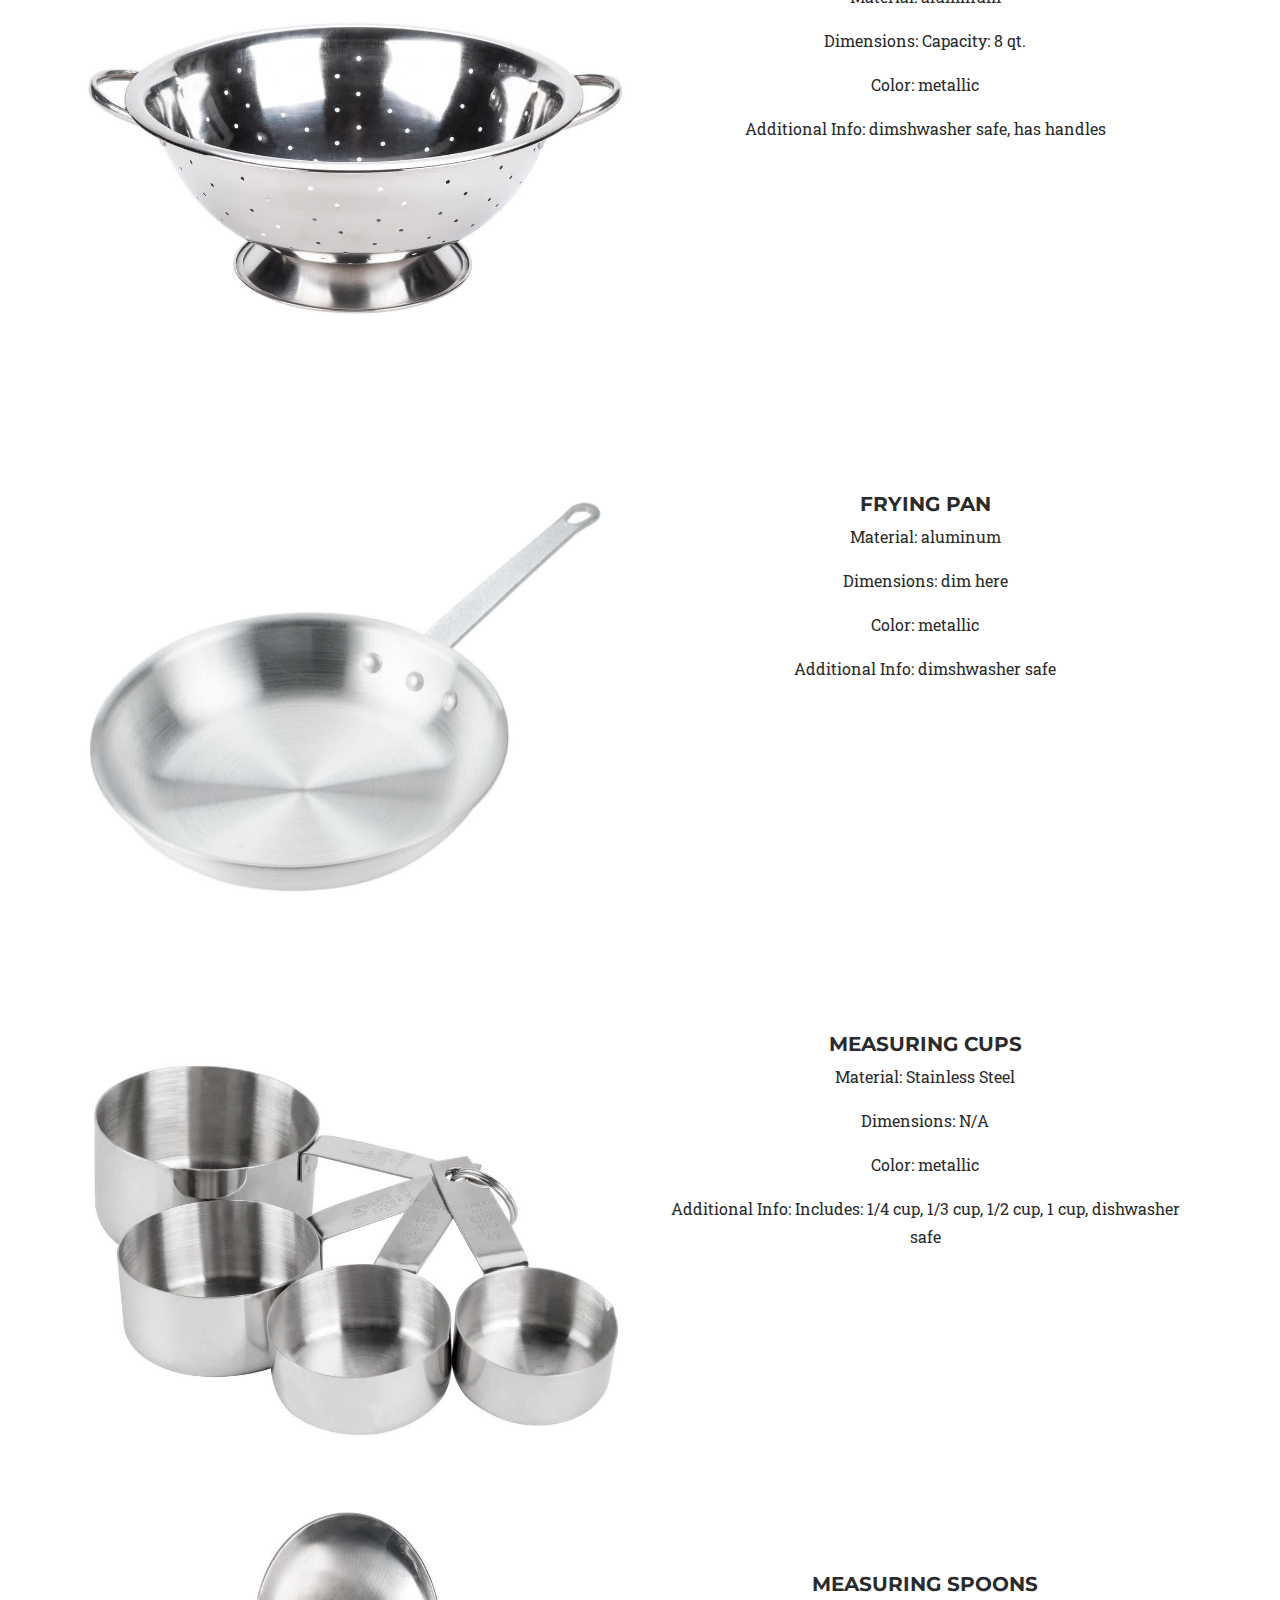
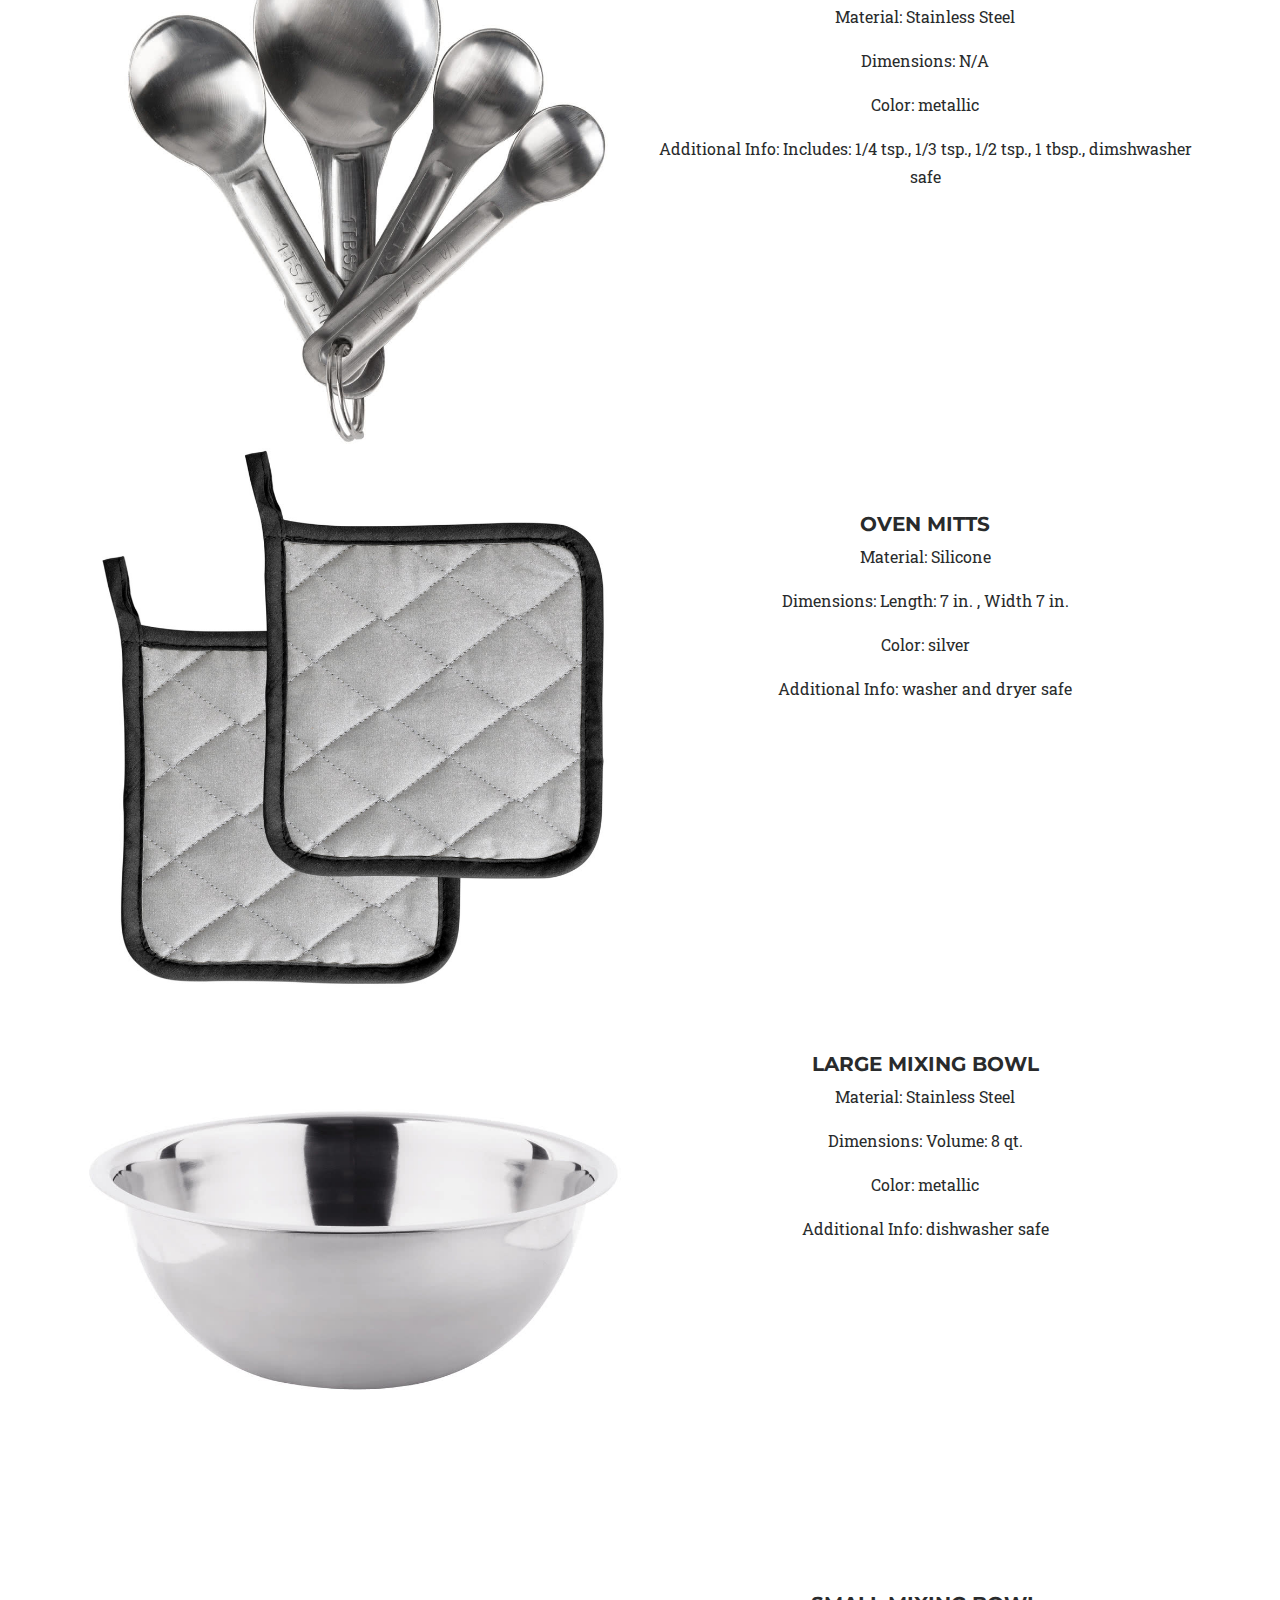
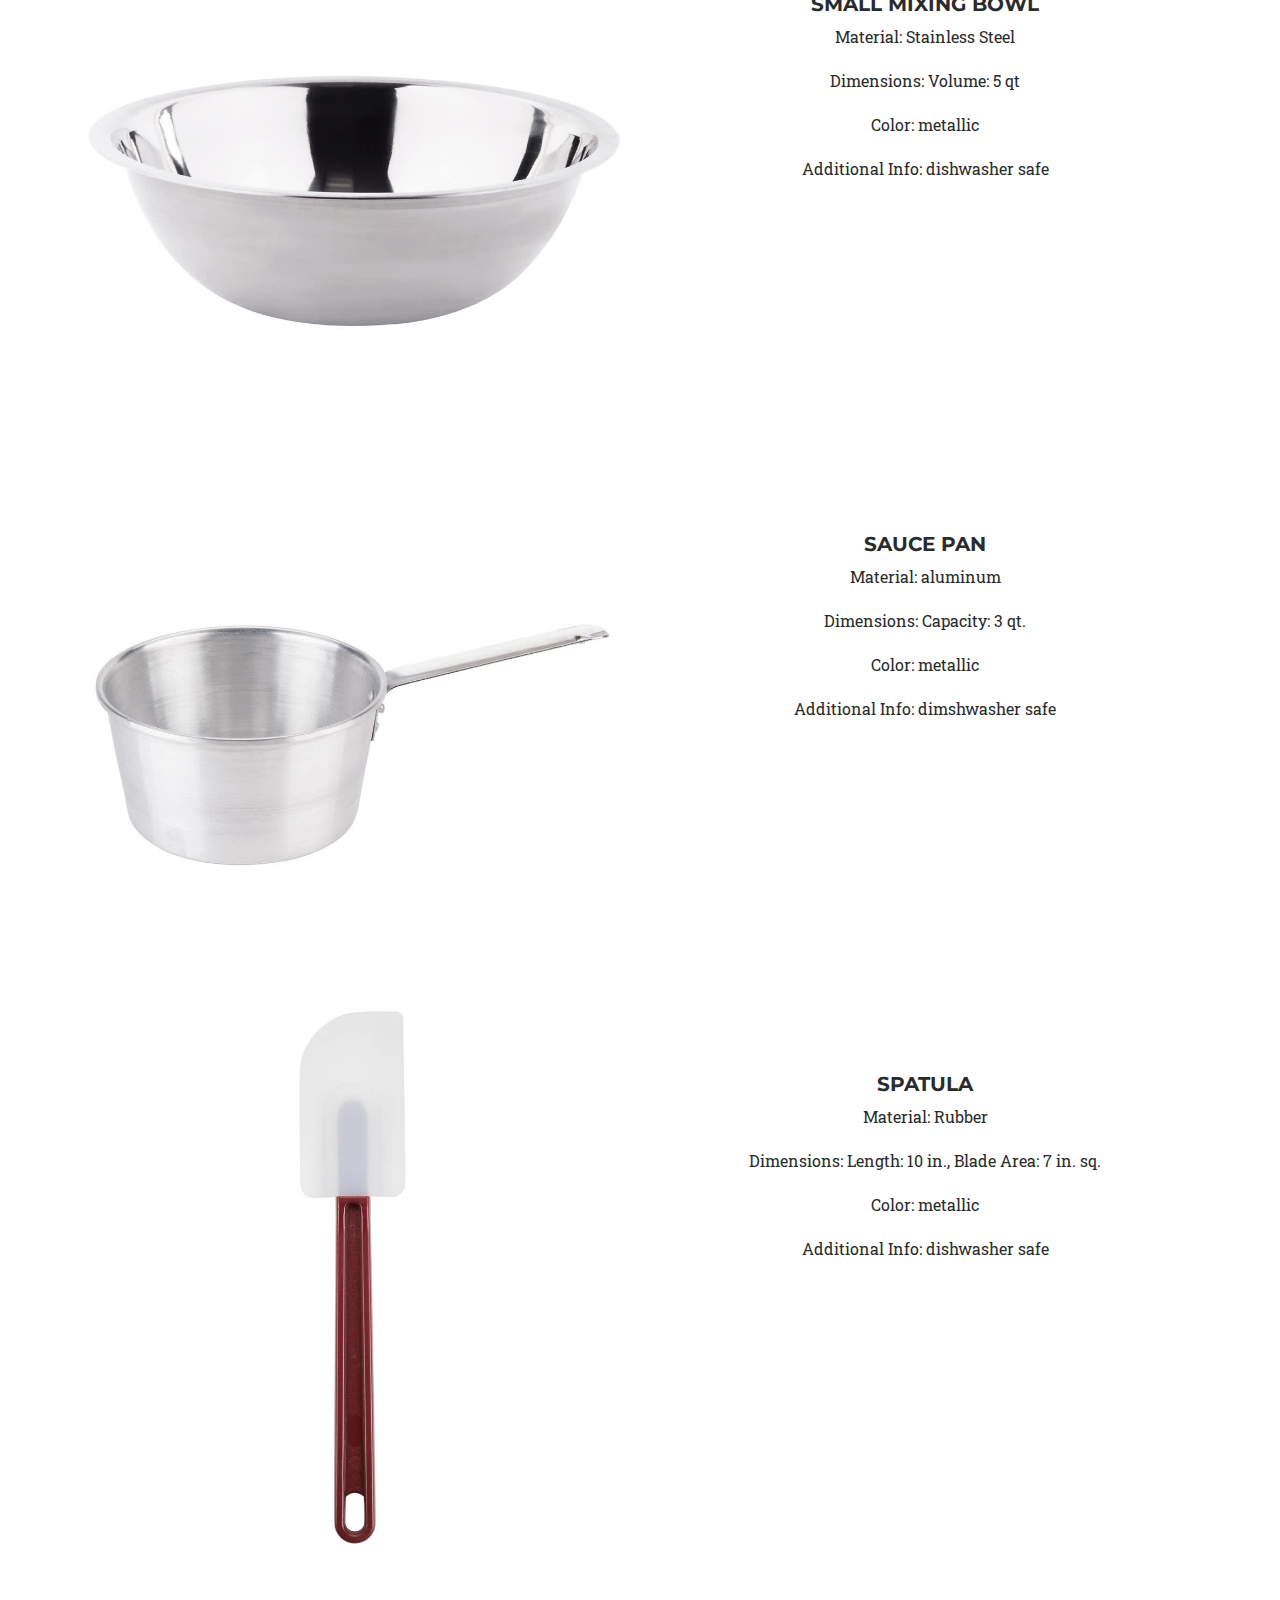
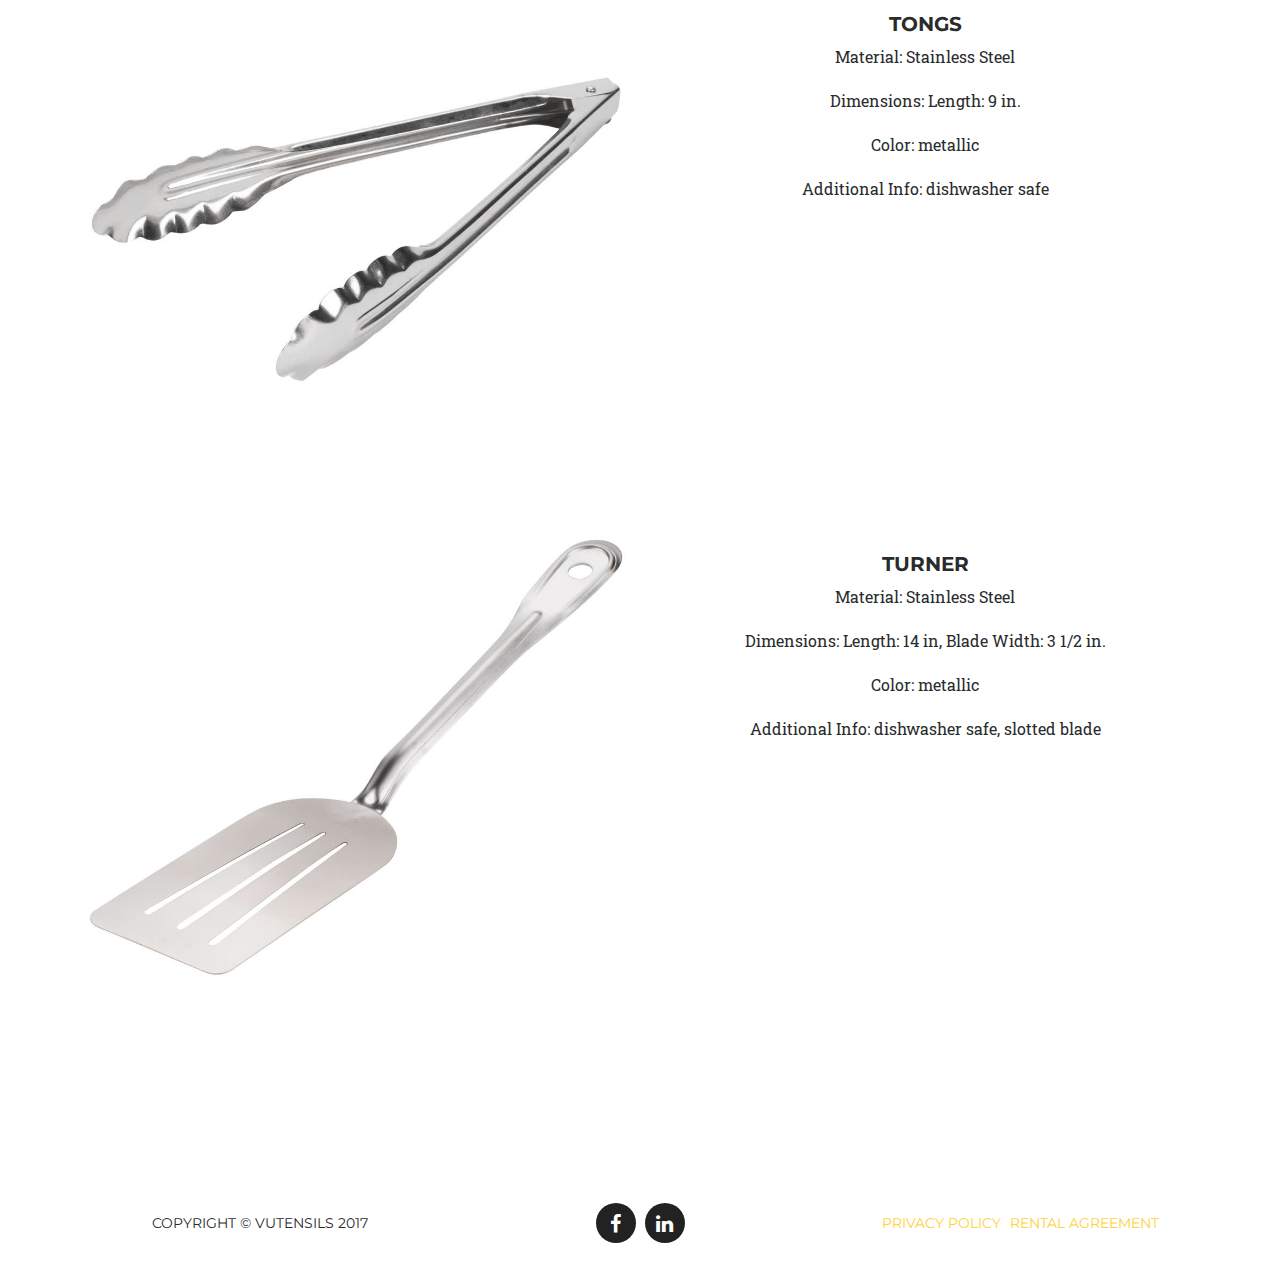
==== commit 34785e8b: "set up email" ====
--- a/details.html
+++ b/details.html
@@ -76,11 +76,11 @@
     <div class="container">
         <div class= "row">
           <div class="col-lg-12 text-center">
-              <h2 class="section-heading">Product Details and Specs</h2>
+              <h1 class="section-heading">Product Details and Specs</h1>
+              <h2>Dining Items</h2>
           </div>
         </div>
         <div class="row" id="productBody" style = "text-align: center">
-
 
         </div>
     </div>
--- a/css/agency.min.css
+++ b/css/agency.min.css
@@ -2,4 +2,4 @@
  * Start Bootstrap - Agency v4.0.0-alpha (http://startbootstrap.com/template-overviews/agency)
  * Copyright 2013-2017 Start Bootstrap
  * Licensed under MIT (https://github.com/BlackrockDigital/startbootstrap-agency/blob/master/LICENSE)
- */body{overflow-x:hidden;font-family:'Roboto Slab','Helvetica Neue',Helvetica,Arial,sans-serif}p{line-height:1.75}a{color:#fed136}a.active,a:active,a:focus,a:hover{color:#fec503}h1,h2,h3,h4,h5,h6{font-weight:700;font-family:Montserrat,'Helvetica Neue',Helvetica,Arial,sans-serif;text-transform:uppercase}section{padding:100px 0}section h2.section-heading{font-size:40px;margin-top:0;margin-bottom:15px}section h3.section-subheading{font-size:16px;font-weight:400;font-style:italic;margin-bottom:75px;text-transform:none;font-family:'Droid Serif','Helvetica Neue',Helvetica,Arial,sans-serif}@media (min-width:768px){section{padding:150px 0}}::-moz-selection{background:#fed136;text-shadow:none}::selection{background:#fed136;text-shadow:none}img::selection{background:0 0}img::-moz-selection{background:0 0}body{-webkit-tap-highlight-color:#fed136}#mainNav{background-color:#222}#mainNav .navbar-toggler{font-size:12px;right:0;padding:13px;text-transform:uppercase;color:#fff;border:0;background-color:#fed136;font-family:Montserrat,'Helvetica Neue',Helvetica,Arial,sans-serif;text-transform:uppercase}#mainNav .container{padding:0}#mainNav .container .navbar-brand{color:#fed136;font-family:'Helvetica Neue',Helvetica,Arial,cursive}#mainNav .container .navbar-brand img{width: 6.5em; height: 6.1em;}#mainNav .container .navbar-brand.active,#mainNav .container .navbar-brand:active,#mainNav .container .navbar-brand:focus,#mainNav .container .navbar-brand:hover{color:#fec503}#mainNav .container .navbar-nav .nav-item .nav-link{font-size:90%;font-weight:400;padding:.75em 0;letter-spacing:1px;color:#fff;font-family:Montserrat,'Helvetica Neue',Helvetica,Arial,sans-serif;text-transform:uppercase}#mainNav .container .navbar-nav .nav-item .nav-link.active,#mainNav .container .navbar-nav .nav-item .nav-link:hover{color:#fed136}@media (min-width:992px){#mainNav{padding:25px 0;-webkit-transition:padding .3s;-moz-transition:padding .3s;transition:padding .3s;border:none;background-color:transparent}#mainNav .navbar-brand{font-size:1.75em;-webkit-transition:all .3s;-moz-transition:all .3s;transition:all .3s}#mainNav .navbar-nav .nav-item .nav-link{padding:1.1em 1em!important}#mainNav.navbar-shrink{padding:0;background-color:#222}#mainNav.navbar-shrink .navbar-brand{font-size:1.25em;padding:12px 0}}#mainNav.navbar-shrink .navbar-brand img{width: 3.25em;height: 3.2em;}header.masthead{text-align:center;color:#fff;background-image:url(../img/trialOne.jpg);background-repeat:no-repeat;background-attachment:scroll;background-position:center center;-webkit-background-size:cover;-moz-background-size:cover;-o-background-size:cover;background-size:cover}header.masthead .intro-text{padding-top:100px;padding-bottom:50px}header.masthead .intro-text .intro-lead-in{font-size:22px;font-style:italic;line-height:22px;margin-bottom:25px;font-family:'Droid Serif','Helvetica Neue',Helvetica,Arial,sans-serif}header.masthead .intro-text .intro-heading{font-size:50px;font-weight:700;line-height:50px;margin-bottom:25px;font-family:Montserrat,'Helvetica Neue',Helvetica,Arial,sans-serif;text-transform:uppercase}@media (min-width:768px){header.masthead .intro-text{padding-top:300px;padding-bottom:200px}header.masthead .intro-text .intro-lead-in{font-size:40px;font-style:italic;line-height:40px;margin-bottom:25px;font-family:'Droid Serif','Helvetica Neue',Helvetica,Arial,sans-serif}header.masthead .intro-text .intro-heading{font-size:75px;font-weight:700;line-height:75px;margin-bottom:50px;font-family:Montserrat,'Helvetica Neue',Helvetica,Arial,sans-serif;text-transform:uppercase}}.service-heading{margin:15px 0;text-transform:none}#portfolio .portfolio-item{right:0;margin:0 0 15px}#portfolio .portfolio-item .portfolio-link{position:relative;display:block;max-width:400px;margin:0 auto;cursor:pointer}#portfolio .portfolio-item .portfolio-link .portfolio-hover{position:absolute;width:100%;height:100%;-webkit-transition:all ease .5s;-moz-transition:all ease .5s;transition:all ease .5s;opacity:0;background:rgba(254,209,54,.9)}#portfolio .portfolio-item .portfolio-link .portfolio-hover:hover{opacity:1}#portfolio .portfolio-item .portfolio-link .portfolio-hover .portfolio-hover-content{font-size:20px;position:absolute;top:50%;width:100%;height:20px;margin-top:-12px;text-align:center;color:#fff}#portfolio .portfolio-item .portfolio-link .portfolio-hover .portfolio-hover-content i{margin-top:-12px}#portfolio .portfolio-item .portfolio-link .portfolio-hover .portfolio-hover-content h3,#portfolio .portfolio-item .portfolio-link .portfolio-hover .portfolio-hover-content h4{margin:0}#portfolio .portfolio-item .portfolio-caption{max-width:400px;margin:0 auto;padding:25px;text-align:center;background-color:#fff}#portfolio .portfolio-item .portfolio-caption h4{margin:0;text-transform:none}#portfolio .portfolio-item .portfolio-caption p{font-size:16px;font-style:italic;margin:0;font-family:'Droid Serif','Helvetica Neue',Helvetica,Arial,sans-serif}#portfolio *{z-index:2}@media (min-width:767px){#portfolio .portfolio-item{margin:0 0 30px}}.portfolio-modal .modal-dialog{max-width:none;height:100%;margin:0}.portfolio-modal .modal-content{min-height:100%;padding:100px 0;text-align:center;border:none;border-radius:0;background-clip:border-box;-webkit-box-shadow:none;box-shadow:none}.portfolio-modal .modal-content h2{font-size:3em;margin-bottom:15px}.portfolio-modal .modal-content p{margin-bottom:30px}.portfolio-modal .modal-content p.item-intro{font-size:16px;font-style:italic;margin:20px 0 30px;font-family:'Droid Serif','Helvetica Neue',Helvetica,Arial,sans-serif}.portfolio-modal .modal-content ul.list-inline{margin-top:0;margin-bottom:30px}.portfolio-modal .modal-content img{margin-bottom:30px}.portfolio-modal .modal-content button{cursor:pointer}.portfolio-modal .close-modal{position:absolute;top:25px;right:25px;width:75px;height:75px;cursor:pointer;background-color:transparent}.portfolio-modal .close-modal:hover{opacity:.3}.portfolio-modal .close-modal .lr{z-index:1051;width:1px;height:75px;margin-left:35px;-webkit-transform:rotate(45deg);-ms-transform:rotate(45deg);transform:rotate(45deg);background-color:#222}.portfolio-modal .close-modal .lr .rl{z-index:1052;width:1px;height:75px;-webkit-transform:rotate(90deg);-ms-transform:rotate(90deg);transform:rotate(90deg);background-color:#222}.portfolio-modal .modal-backdrop{display:none;opacity:0}.timeline{position:relative;padding:0;list-style:none}.timeline:before{position:absolute;top:0;bottom:0;left:40px;width:2px;margin-left:-1.5px;content:'';background-color:#f1f1f1}.timeline>li{position:relative;min-height:50px;margin-bottom:50px}.timeline>li:after,.timeline>li:before{display:table;content:' '}.timeline>li:after{clear:both}.timeline>li .timeline-panel{position:relative;float:right;width:100%;padding:0 20px 0 100px;text-align:left}.timeline>li .timeline-panel:before{right:auto;left:-15px;border-right-width:15px;border-left-width:0}.timeline>li .timeline-panel:after{right:auto;left:-14px;border-right-width:14px;border-left-width:0}.timeline>li .timeline-image{position:absolute;z-index:100;left:0;width:80px;height:80px;margin-left:0;text-align:center;color:#fff;border:7px solid #f1f1f1;border-radius:100%;background-color:#fed136}.timeline>li .timeline-image h4{font-size:10px;line-height:14px;margin-top:12px}.timeline>li.timeline-inverted>.timeline-panel{float:right;padding:0 20px 0 100px;text-align:left}.timeline>li.timeline-inverted>.timeline-panel:before{right:auto;left:-15px;border-right-width:15px;border-left-width:0}.timeline>li.timeline-inverted>.timeline-panel:after{right:auto;left:-14px;border-right-width:14px;border-left-width:0}.timeline>li:last-child{margin-bottom:0}.timeline .timeline-heading h4{margin-top:0;color:inherit}.timeline .timeline-heading h4.subheading{text-transform:none}.timeline .timeline-body>p,.timeline .timeline-body>ul{margin-bottom:0}@media (min-width:768px){.timeline:before{left:50%}.timeline>li{min-height:100px;margin-bottom:100px}.timeline>li .timeline-panel{float:left;width:41%;padding:0 20px 20px 30px;text-align:right}.timeline>li .timeline-image{left:50%;width:100px;height:100px;margin-left:-50px}.timeline>li .timeline-image h4{font-size:13px;line-height:18px;margin-top:16px}.timeline>li.timeline-inverted>.timeline-panel{float:right;padding:0 30px 20px 20px;text-align:left}}@media (min-width:992px){.timeline>li{min-height:150px}.timeline>li .timeline-panel{padding:0 20px 20px}.timeline>li .timeline-image{width:150px;height:150px;margin-left:-75px}.timeline>li .timeline-image h4{font-size:18px;line-height:26px;margin-top:30px}.timeline>li.timeline-inverted>.timeline-panel{padding:0 20px 20px}}@media (min-width:1200px){.timeline>li{min-height:170px}.timeline>li .timeline-panel{padding:0 20px 20px 100px}.timeline>li .timeline-image{width:170px;height:170px;margin-left:-85px}.timeline>li .timeline-image h4{margin-top:40px}.timeline>li.timeline-inverted>.timeline-panel{padding:0 100px 20px 20px}}.team-member{margin-bottom:50px;text-align:center}.team-member img{width:225px;height:225px;border:7px solid #fff}.team-member h4{margin-top:25px;margin-bottom:0;text-transform:none}.team-member p{margin-top:0}section#contact{background-color:#222;background-image:url(../img/map-image.png);background-repeat:no-repeat;background-position:center}section#contact .section-heading{color:#fff}section#contact .form-group{margin-bottom:25px}section#contact .form-group input,section#contact .form-group textarea{padding:20px}section#contact .form-group input.form-control{height:auto}section#contact .form-group textarea.form-control{height:236px}section#contact .form-control:focus{border-color:#fed136;box-shadow:none}section#contact ::-webkit-input-placeholder{font-weight:700;color:#eee;font-family:Montserrat,'Helvetica Neue',Helvetica,Arial,sans-serif;text-transform:uppercase}section#contact :-moz-placeholder{font-weight:700;color:#eee;font-family:Montserrat,'Helvetica Neue',Helvetica,Arial,sans-serif;text-transform:uppercase}section#contact ::-moz-placeholder{font-weight:700;color:#eee;font-family:Montserrat,'Helvetica Neue',Helvetica,Arial,sans-serif;text-transform:uppercase}section#contact :-ms-input-placeholder{font-weight:700;color:#eee;font-family:Montserrat,'Helvetica Neue',Helvetica,Arial,sans-serif;text-transform:uppercase}section#contact .text-danger{color:#e74c3c}footer{padding:25px 0;text-align:center}footer span.copyright{font-size:90%;line-height:40px;text-transform:none;font-family:Montserrat,'Helvetica Neue',Helvetica,Arial,sans-serif;text-transform:uppercase}footer ul.quicklinks{font-size:90%;line-height:40px;margin-bottom:0;text-transform:none;font-family:Montserrat,'Helvetica Neue',Helvetica,Arial,sans-serif;text-transform:uppercase}ul.social-buttons{margin-bottom:0}ul.social-buttons li a{font-size:20px;line-height:40px;display:block;width:40px;height:40px;-webkit-transition:all .3s;-moz-transition:all .3s;transition:all .3s;color:#fff;border-radius:100%;outline:0;background-color:#222}ul.social-buttons li a:active,ul.social-buttons li a:focus,ul.social-buttons li a:hover{background-color:#fed136}.text-primary{color:#fed136!important}.btn-primary{font-weight:700;color:#fff;border-color:#fed136;background-color:#fed136;font-family:Montserrat,'Helvetica Neue',Helvetica,Arial,sans-serif;text-transform:uppercase}.btn-primary.focus,.btn-primary:focus{color:#fff;border-color:#b48b01;background-color:#fec503}.btn-primary:hover{color:#fff;border-color:#f6bf01;background-color:#fec503}.btn-primary.active,.btn-primary:active,.open>.btn-primary.dropdown-toggle{color:#fff;border-color:#f6bf01;background-color:#fec503}.btn-primary.active.focus,.btn-primary.active:focus,.btn-primary.active:hover,.btn-primary:active.focus,.btn-primary:active:focus,.btn-primary:active:hover,.open>.btn-primary.dropdown-toggle.focus,.open>.btn-primary.dropdown-toggle:focus,.open>.btn-primary.dropdown-toggle:hover{color:#fff;border-color:#b48b01;background-color:#dcab01}.btn-primary.active,.btn-primary:active,.open>.btn-primary.dropdown-toggle{background-image:none}.btn-primary.disabled.focus,.btn-primary.disabled:focus,.btn-primary.disabled:hover,.btn-primary[disabled].focus,.btn-primary[disabled]:focus,.btn-primary[disabled]:hover,fieldset[disabled] .btn-primary.focus,fieldset[disabled] .btn-primary:focus,fieldset[disabled] .btn-primary:hover{border-color:#fed136;background-color:#fed136}.btn-primary .badge{color:#fed136;background-color:#fff}.btn-xl{font-size:18px;font-weight:700;padding:20px 40px;border-radius:3px;color:#fff;border-color:#fed136;background-color:#fed136;font-family:Montserrat,'Helvetica Neue',Helvetica,Arial,sans-serif;text-transform:uppercase}.btn-xl.focus,.btn-xl:focus{color:#fff;border-color:#b48b01;background-color:#fec503}.btn-xl:hover{color:#fff;border-color:#f6bf01;background-color:#fec503}.btn-xl.active,.btn-xl:active,.open>.btn-xl.dropdown-toggle{color:#fff;border-color:#f6bf01;background-color:#fec503}.btn-xl.active.focus,.btn-xl.active:focus,.btn-xl.active:hover,.btn-xl:active.focus,.btn-xl:active:focus,.btn-xl:active:hover,.open>.btn-xl.dropdown-toggle.focus,.open>.btn-xl.dropdown-toggle:focus,.open>.btn-xl.dropdown-toggle:hover{color:#fff;border-color:#b48b01;background-color:#dcab01}.btn-xl.active,.btn-xl:active,.open>.btn-xl.dropdown-toggle{background-image:none}.btn-xl.disabled.focus,.btn-xl.disabled:focus,.btn-xl.disabled:hover,.btn-xl[disabled].focus,.btn-xl[disabled]:focus,.btn-xl[disabled]:hover,fieldset[disabled] .btn-xl.focus,fieldset[disabled] .btn-xl:focus,fieldset[disabled] .btn-xl:hover{border-color:#fed136;background-color:#fed136}.btn-xl .badge{color:#fed136;background-color:#fff} .product-buttons{margin-top: 30px;} .buy-now{margin-bottom: 30px;} #productDetailsBtn{color: black;}
+ */body{overflow-x:hidden;font-family:'Roboto Slab','Helvetica Neue',Helvetica,Arial,sans-serif}p{line-height:1.75}a{color:#fed136}a.active,a:active,a:focus,a:hover{color:#fec503}h1,h2,h3,h4,h5,h6{font-weight:700;font-family:Montserrat,'Helvetica Neue',Helvetica,Arial,sans-serif;text-transform:uppercase}section{padding:100px 0}section h2.section-heading{font-size:40px;margin-top:0;margin-bottom:15px}section h3.section-subheading{font-size:16px;font-weight:400;font-style:italic;margin-bottom:75px;text-transform:none;font-family:'Droid Serif','Helvetica Neue',Helvetica,Arial,sans-serif}@media (min-width:768px){section{padding:150px 0}}::-moz-selection{background:#fed136;text-shadow:none}::selection{background:#fed136;text-shadow:none}img::selection{background:0 0}img::-moz-selection{background:0 0}body{-webkit-tap-highlight-color:#fed136}#mainNav{background-color:#222}#mainNav .navbar-toggler{font-size:12px;right:0;padding:13px;text-transform:uppercase;color:#fff;border:0;background-color:#fed136;font-family:Montserrat,'Helvetica Neue',Helvetica,Arial,sans-serif;text-transform:uppercase}#mainNav .container{padding:0}#mainNav .container .navbar-brand{color:#fed136;font-family:'Helvetica Neue',Helvetica,Arial,cursive}#mainNav .container .navbar-brand img{width: 6.5em; height: 6.1em;}#mainNav .container .navbar-brand.active,#mainNav .container .navbar-brand:active,#mainNav .container .navbar-brand:focus,#mainNav .container .navbar-brand:hover{color:#fec503}#mainNav .container .navbar-nav .nav-item .nav-link{font-size:90%;font-weight:400;padding:.75em 0;letter-spacing:1px;color:#fff;font-family:Montserrat,'Helvetica Neue',Helvetica,Arial,sans-serif;text-transform:uppercase}#mainNav .container .navbar-nav .nav-item .nav-link.active,#mainNav .container .navbar-nav .nav-item .nav-link:hover{color:#fed136}@media (min-width:992px){#mainNav{padding:25px 0;-webkit-transition:padding .3s;-moz-transition:padding .3s;transition:padding .3s;border:none;background-color:transparent}#mainNav .navbar-brand{font-size:1.75em;-webkit-transition:all .3s;-moz-transition:all .3s;transition:all .3s}#mainNav .navbar-nav .nav-item .nav-link{padding:1.1em 1em!important}#mainNav.navbar-shrink{padding:0;background-color:#222}#mainNav.navbar-shrink .navbar-brand{font-size:1.25em;padding:12px 0}}#mainNav.navbar-shrink .navbar-brand img{width: 3.25em;height: 3.2em;}header.masthead{text-align:center;color:#fff;background-image:url(../img/trialOne.jpg);background-repeat:no-repeat;background-attachment:scroll;background-position:center center;-webkit-background-size:cover;-moz-background-size:cover;-o-background-size:cover;background-size:cover}header.masthead .intro-text{padding-top:100px;padding-bottom:50px}header.masthead .intro-text .intro-lead-in{font-size:22px;font-style:italic;line-height:22px;margin-bottom:25px;font-family:'Droid Serif','Helvetica Neue',Helvetica,Arial,sans-serif}header.masthead .intro-text .intro-heading{font-size:50px;font-weight:700;line-height:50px;margin-bottom:25px;font-family:Montserrat,'Helvetica Neue',Helvetica,Arial,sans-serif;text-transform:uppercase}@media (min-width:768px){header.masthead .intro-text{padding-top:300px;padding-bottom:200px}header.masthead .intro-text .intro-lead-in{font-size:40px;font-style:italic;line-height:40px;margin-bottom:25px;font-family:'Droid Serif','Helvetica Neue',Helvetica,Arial,sans-serif}header.masthead .intro-text .intro-heading{font-size:75px;font-weight:700;line-height:75px;margin-bottom:50px;font-family:Montserrat,'Helvetica Neue',Helvetica,Arial,sans-serif;text-transform:uppercase}}.service-heading{margin:15px 0;text-transform:none}#portfolio .portfolio-item{right:0;margin:0 0 15px}#portfolio .portfolio-item .portfolio-link{position:relative;display:block;max-width:400px;margin:0 auto;cursor:pointer}#portfolio .portfolio-item .portfolio-link .portfolio-hover{position:absolute;width:100%;height:100%;-webkit-transition:all ease .5s;-moz-transition:all ease .5s;transition:all ease .5s;opacity:0;background:rgba(254,209,54,.9)}#portfolio .portfolio-item .portfolio-link .portfolio-hover:hover{opacity:1}#portfolio .portfolio-item .portfolio-link .portfolio-hover .portfolio-hover-content{font-size:20px;position:absolute;top:50%;width:100%;height:20px;margin-top:-12px;text-align:center;color:#fff}#portfolio .portfolio-item .portfolio-link .portfolio-hover .portfolio-hover-content i{margin-top:-12px}#portfolio .portfolio-item .portfolio-link .portfolio-hover .portfolio-hover-content h3,#portfolio .portfolio-item .portfolio-link .portfolio-hover .portfolio-hover-content h4{margin:0}#portfolio .portfolio-item .portfolio-caption{max-width:400px;margin:0 auto;padding:25px;text-align:center;background-color:#fff}#portfolio .portfolio-item .portfolio-caption h4{margin:0;text-transform:none}#portfolio .portfolio-item .portfolio-caption p{font-size:16px;font-style:italic;margin:0;font-family:'Droid Serif','Helvetica Neue',Helvetica,Arial,sans-serif}#portfolio *{z-index:2}@media (min-width:767px){#portfolio .portfolio-item{margin:0 0 30px}}.portfolio-modal .modal-dialog{max-width:none;height:100%;margin:0}.portfolio-modal .modal-content{min-height:100%;padding:100px 0;text-align:center;border:none;border-radius:0;background-clip:border-box;-webkit-box-shadow:none;box-shadow:none}.portfolio-modal .modal-content h2{font-size:3em;margin-bottom:15px}.portfolio-modal .modal-content p{margin-bottom:30px}.portfolio-modal .modal-content p.item-intro{font-size:16px;font-style:italic;margin:20px 0 30px;font-family:'Droid Serif','Helvetica Neue',Helvetica,Arial,sans-serif}.portfolio-modal .modal-content ul.list-inline{margin-top:0;margin-bottom:30px}.portfolio-modal .modal-content img{margin-bottom:30px}.portfolio-modal .modal-content button{cursor:pointer}.portfolio-modal .close-modal{position:absolute;top:25px;right:25px;width:75px;height:75px;cursor:pointer;background-color:transparent}.portfolio-modal .close-modal:hover{opacity:.3}.portfolio-modal .close-modal .lr{z-index:1051;width:1px;height:75px;margin-left:35px;-webkit-transform:rotate(45deg);-ms-transform:rotate(45deg);transform:rotate(45deg);background-color:#222}.portfolio-modal .close-modal .lr .rl{z-index:1052;width:1px;height:75px;-webkit-transform:rotate(90deg);-ms-transform:rotate(90deg);transform:rotate(90deg);background-color:#222}.portfolio-modal .modal-backdrop{display:none;opacity:0}.timeline{position:relative;padding:0;list-style:none}.timeline:before{position:absolute;top:0;bottom:0;left:40px;width:2px;margin-left:-1.5px;content:'';background-color:#f1f1f1}.timeline>li{position:relative;min-height:50px;margin-bottom:50px}.timeline>li:after,.timeline>li:before{display:table;content:' '}.timeline>li:after{clear:both}.timeline>li .timeline-panel{position:relative;float:right;width:100%;padding:0 20px 0 100px;text-align:left}.timeline>li .timeline-panel:before{right:auto;left:-15px;border-right-width:15px;border-left-width:0}.timeline>li .timeline-panel:after{right:auto;left:-14px;border-right-width:14px;border-left-width:0}.timeline>li .timeline-image{position:absolute;z-index:100;left:0;width:80px;height:80px;margin-left:0;text-align:center;color:#fff;border:7px solid #f1f1f1;border-radius:100%;background-color:#fed136}.timeline>li .timeline-image h4{font-size:10px;line-height:14px;margin-top:12px}.timeline>li.timeline-inverted>.timeline-panel{float:right;padding:0 20px 0 100px;text-align:left}.timeline>li.timeline-inverted>.timeline-panel:before{right:auto;left:-15px;border-right-width:15px;border-left-width:0}.timeline>li.timeline-inverted>.timeline-panel:after{right:auto;left:-14px;border-right-width:14px;border-left-width:0}.timeline>li:last-child{margin-bottom:0}.timeline .timeline-heading h4{margin-top:0;color:inherit}.timeline .timeline-heading h4.subheading{text-transform:none}.timeline .timeline-body>p,.timeline .timeline-body>ul{margin-bottom:0}@media (min-width:768px){.timeline:before{left:50%}.timeline>li{min-height:100px;margin-bottom:100px}.timeline>li .timeline-panel{float:left;width:41%;padding:0 20px 20px 30px;text-align:right}.timeline>li .timeline-image{left:50%;width:100px;height:100px;margin-left:-50px}.timeline>li .timeline-image h4{font-size:13px;line-height:18px;margin-top:16px}.timeline>li.timeline-inverted>.timeline-panel{float:right;padding:0 30px 20px 20px;text-align:left}}@media (min-width:992px){.timeline>li{min-height:150px}.timeline>li .timeline-panel{padding:0 20px 20px}.timeline>li .timeline-image{width:150px;height:150px;margin-left:-75px}.timeline>li .timeline-image h4{font-size:18px;line-height:26px;margin-top:30px}.timeline>li.timeline-inverted>.timeline-panel{padding:0 20px 20px}}@media (min-width:1200px){.timeline>li{min-height:170px}.timeline>li .timeline-panel{padding:0 20px 20px 100px}.timeline>li .timeline-image{width:170px;height:170px;margin-left:-85px}.timeline>li .timeline-image h4{margin-top:40px}.timeline>li.timeline-inverted>.timeline-panel{padding:0 100px 20px 20px}}.team-member{margin-bottom:50px;text-align:center}.team-member img{width:225px;height:225px;border:7px solid #fff}.team-member h4{margin-top:25px;margin-bottom:0;text-transform:none}.team-member p{margin-top:0}section#contact{background-color:#222;background-image:url(../img/map-image.png);background-repeat:no-repeat;background-position:center}section#contact .section-heading{color:#fff}section#contact .form-group{margin-bottom:25px}section#contact .form-group input,section#contact .form-group textarea{padding:20px}section#contact .form-group input.form-control{height:auto}section#contact .form-group textarea.form-control{height:236px}section#contact .form-control:focus{border-color:#fed136;box-shadow:none}section#contact ::-webkit-input-placeholder{font-weight:700;color:#eee;font-family:Montserrat,'Helvetica Neue',Helvetica,Arial,sans-serif;text-transform:uppercase}section#contact :-moz-placeholder{font-weight:700;color:#eee;font-family:Montserrat,'Helvetica Neue',Helvetica,Arial,sans-serif;text-transform:uppercase}section#contact ::-moz-placeholder{font-weight:700;color:#eee;font-family:Montserrat,'Helvetica Neue',Helvetica,Arial,sans-serif;text-transform:uppercase}section#contact :-ms-input-placeholder{font-weight:700;color:#eee;font-family:Montserrat,'Helvetica Neue',Helvetica,Arial,sans-serif;text-transform:uppercase}section#contact .text-danger{color:#e74c3c}footer{padding:25px 0;text-align:center}footer span.copyright{font-size:90%;line-height:40px;text-transform:none;font-family:Montserrat,'Helvetica Neue',Helvetica,Arial,sans-serif;text-transform:uppercase}footer ul.quicklinks{font-size:90%;line-height:40px;margin-bottom:0;text-transform:none;font-family:Montserrat,'Helvetica Neue',Helvetica,Arial,sans-serif;text-transform:uppercase}ul.social-buttons{margin-bottom:0}ul.social-buttons li a{font-size:20px;line-height:40px;display:block;width:40px;height:40px;-webkit-transition:all .3s;-moz-transition:all .3s;transition:all .3s;color:#fff;border-radius:100%;outline:0;background-color:#222}ul.social-buttons li a:active,ul.social-buttons li a:focus,ul.social-buttons li a:hover{background-color:#fed136}.text-primary{color:#fed136!important}.btn-primary{font-weight:700;color:#fff;border-color:#fed136;background-color:#fed136;font-family:Montserrat,'Helvetica Neue',Helvetica,Arial,sans-serif;text-transform:uppercase}.btn-primary.focus,.btn-primary:focus{color:#fff;border-color:#b48b01;background-color:#fec503}.btn-primary:hover{color:#fff;border-color:#f6bf01;background-color:#fec503}.btn-primary.active,.btn-primary:active,.open>.btn-primary.dropdown-toggle{color:#fff;border-color:#f6bf01;background-color:#fec503}.btn-primary.active.focus,.btn-primary.active:focus,.btn-primary.active:hover,.btn-primary:active.focus,.btn-primary:active:focus,.btn-primary:active:hover,.open>.btn-primary.dropdown-toggle.focus,.open>.btn-primary.dropdown-toggle:focus,.open>.btn-primary.dropdown-toggle:hover{color:#fff;border-color:#b48b01;background-color:#dcab01}.btn-primary.active,.btn-primary:active,.open>.btn-primary.dropdown-toggle{background-image:none}.btn-primary.disabled.focus,.btn-primary.disabled:focus,.btn-primary.disabled:hover,.btn-primary[disabled].focus,.btn-primary[disabled]:focus,.btn-primary[disabled]:hover,fieldset[disabled] .btn-primary.focus,fieldset[disabled] .btn-primary:focus,fieldset[disabled] .btn-primary:hover{border-color:#fed136;background-color:#fed136}.btn-primary .badge{color:#fed136;background-color:#fff}.btn-xl{font-size:18px;font-weight:700;padding:20px 40px;border-radius:3px;color:#fff;border-color:#fed136;background-color:#fed136;font-family:Montserrat,'Helvetica Neue',Helvetica,Arial,sans-serif;text-transform:uppercase}.btn-xl.focus,.btn-xl:focus{color:#fff;border-color:#b48b01;background-color:#fec503}.btn-xl:hover{color:#fff;border-color:#f6bf01;background-color:#fec503}.btn-xl.active,.btn-xl:active,.open>.btn-xl.dropdown-toggle{color:#fff;border-color:#f6bf01;background-color:#fec503}.btn-xl.active.focus,.btn-xl.active:focus,.btn-xl.active:hover,.btn-xl:active.focus,.btn-xl:active:focus,.btn-xl:active:hover,.open>.btn-xl.dropdown-toggle.focus,.open>.btn-xl.dropdown-toggle:focus,.open>.btn-xl.dropdown-toggle:hover{color:#fff;border-color:#b48b01;background-color:#dcab01}.btn-xl.active,.btn-xl:active,.open>.btn-xl.dropdown-toggle{background-image:none}.btn-xl.disabled.focus,.btn-xl.disabled:focus,.btn-xl.disabled:hover,.btn-xl[disabled].focus,.btn-xl[disabled]:focus,.btn-xl[disabled]:hover,fieldset[disabled] .btn-xl.focus,fieldset[disabled] .btn-xl:focus,fieldset[disabled] .btn-xl:hover{border-color:#fed136;background-color:#fed136}.btn-xl .badge{color:#fed136;background-color:#fff} .product-buttons{margin-top: 30px;} .buy-now{margin-bottom: 30px;} #productDetailsBtn{color: black;} #orderHereBtn{color: black;}
